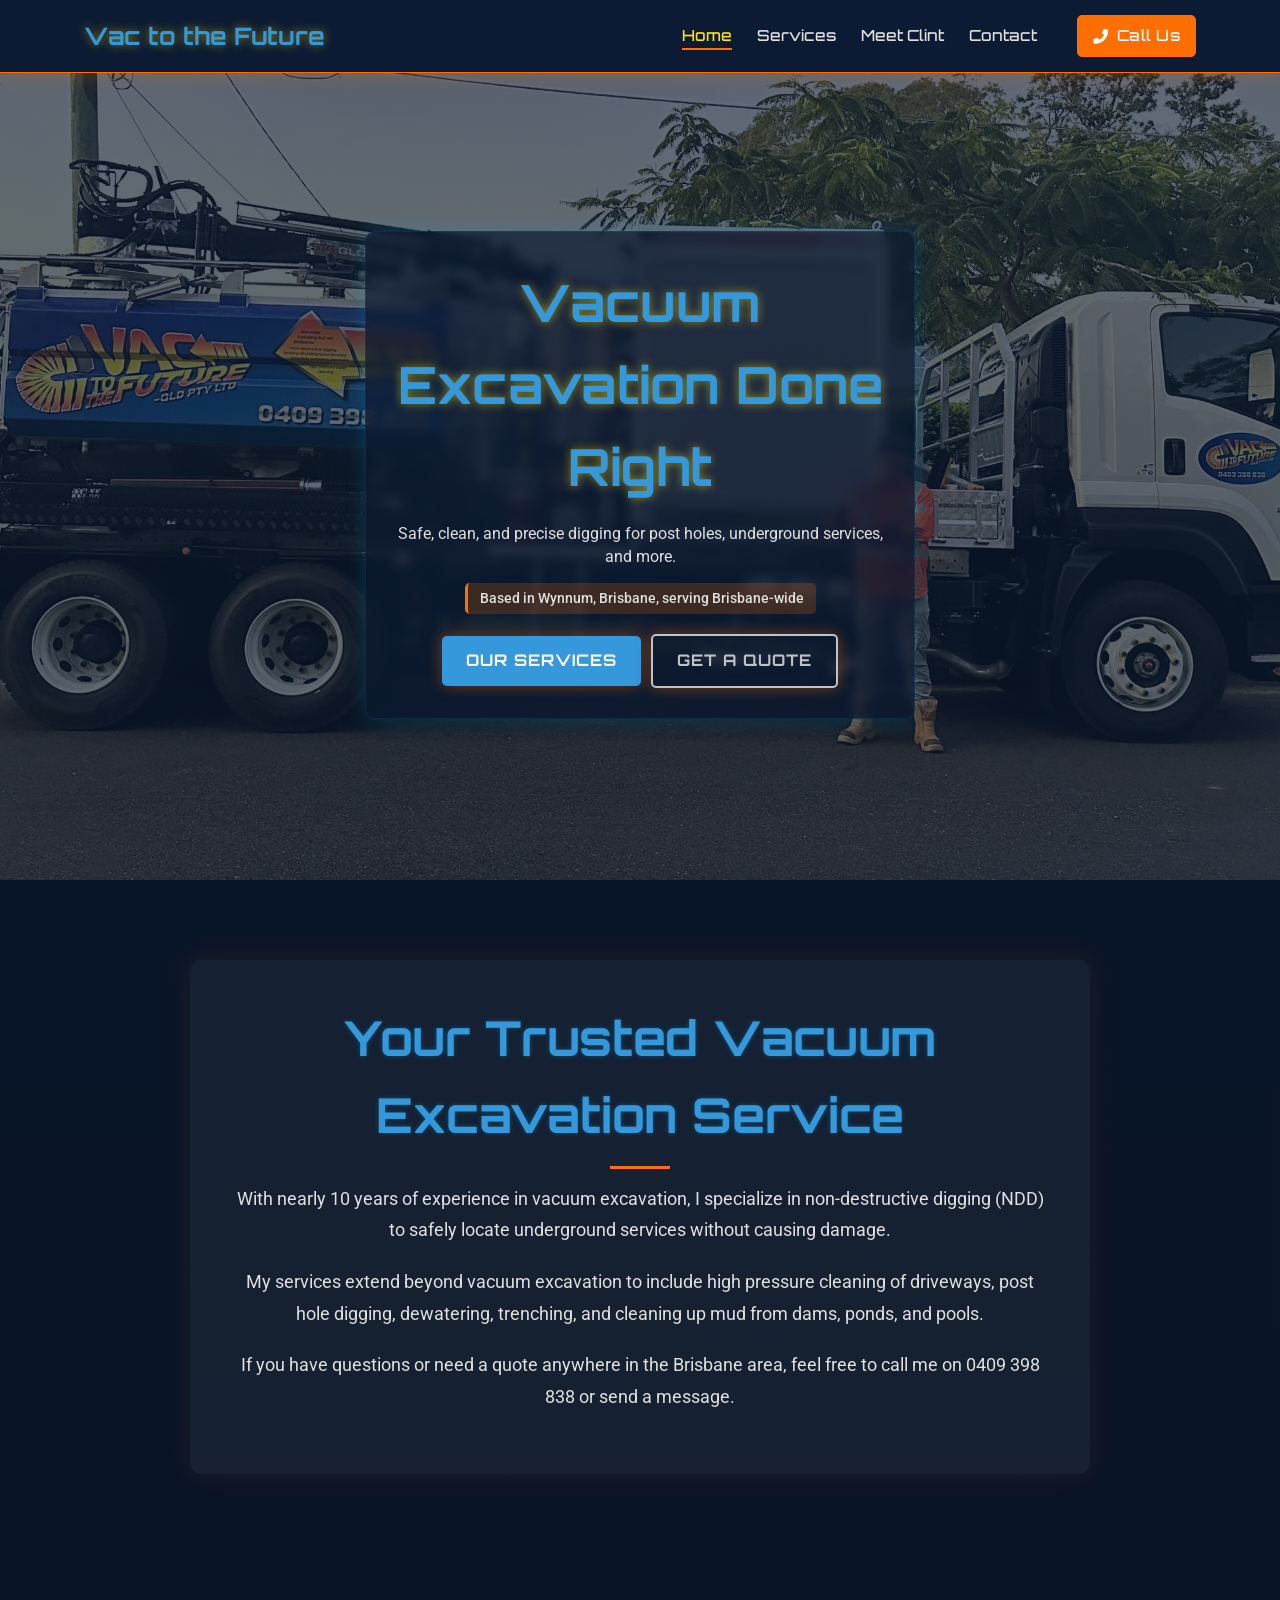
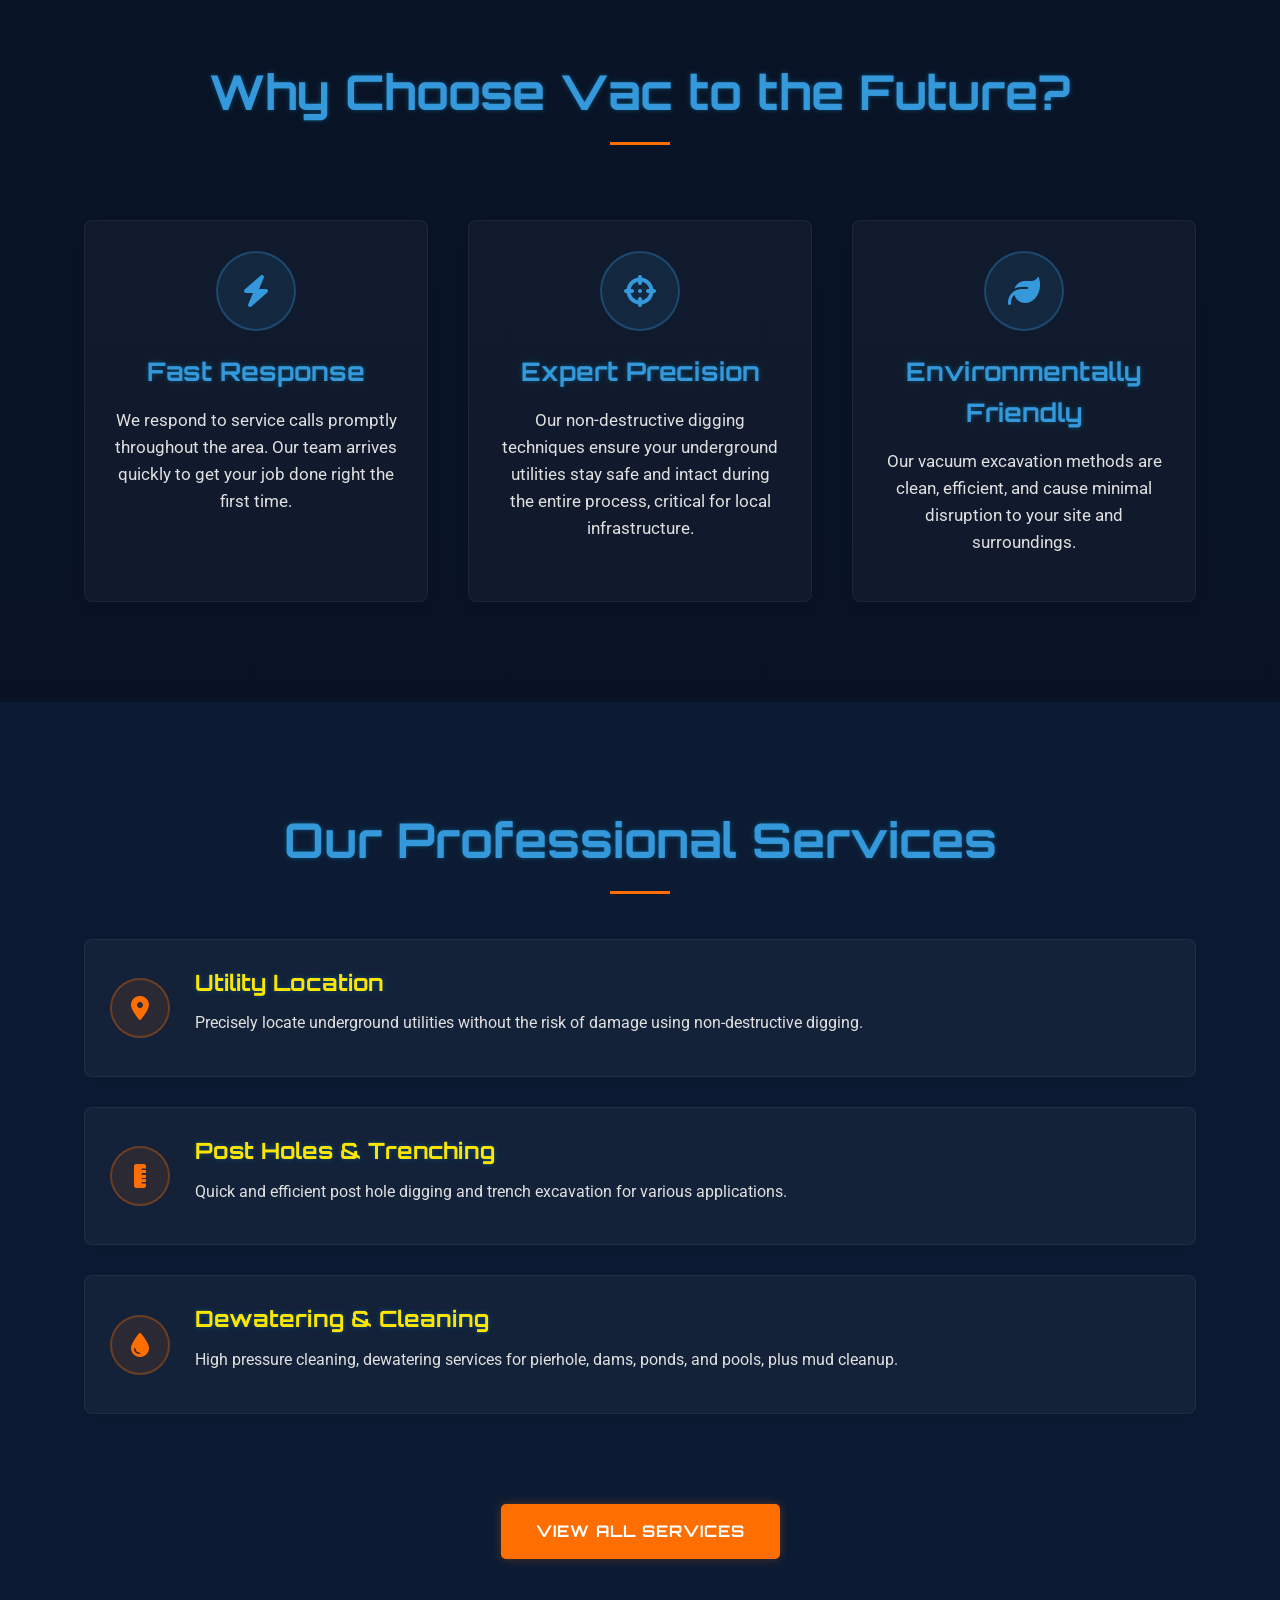
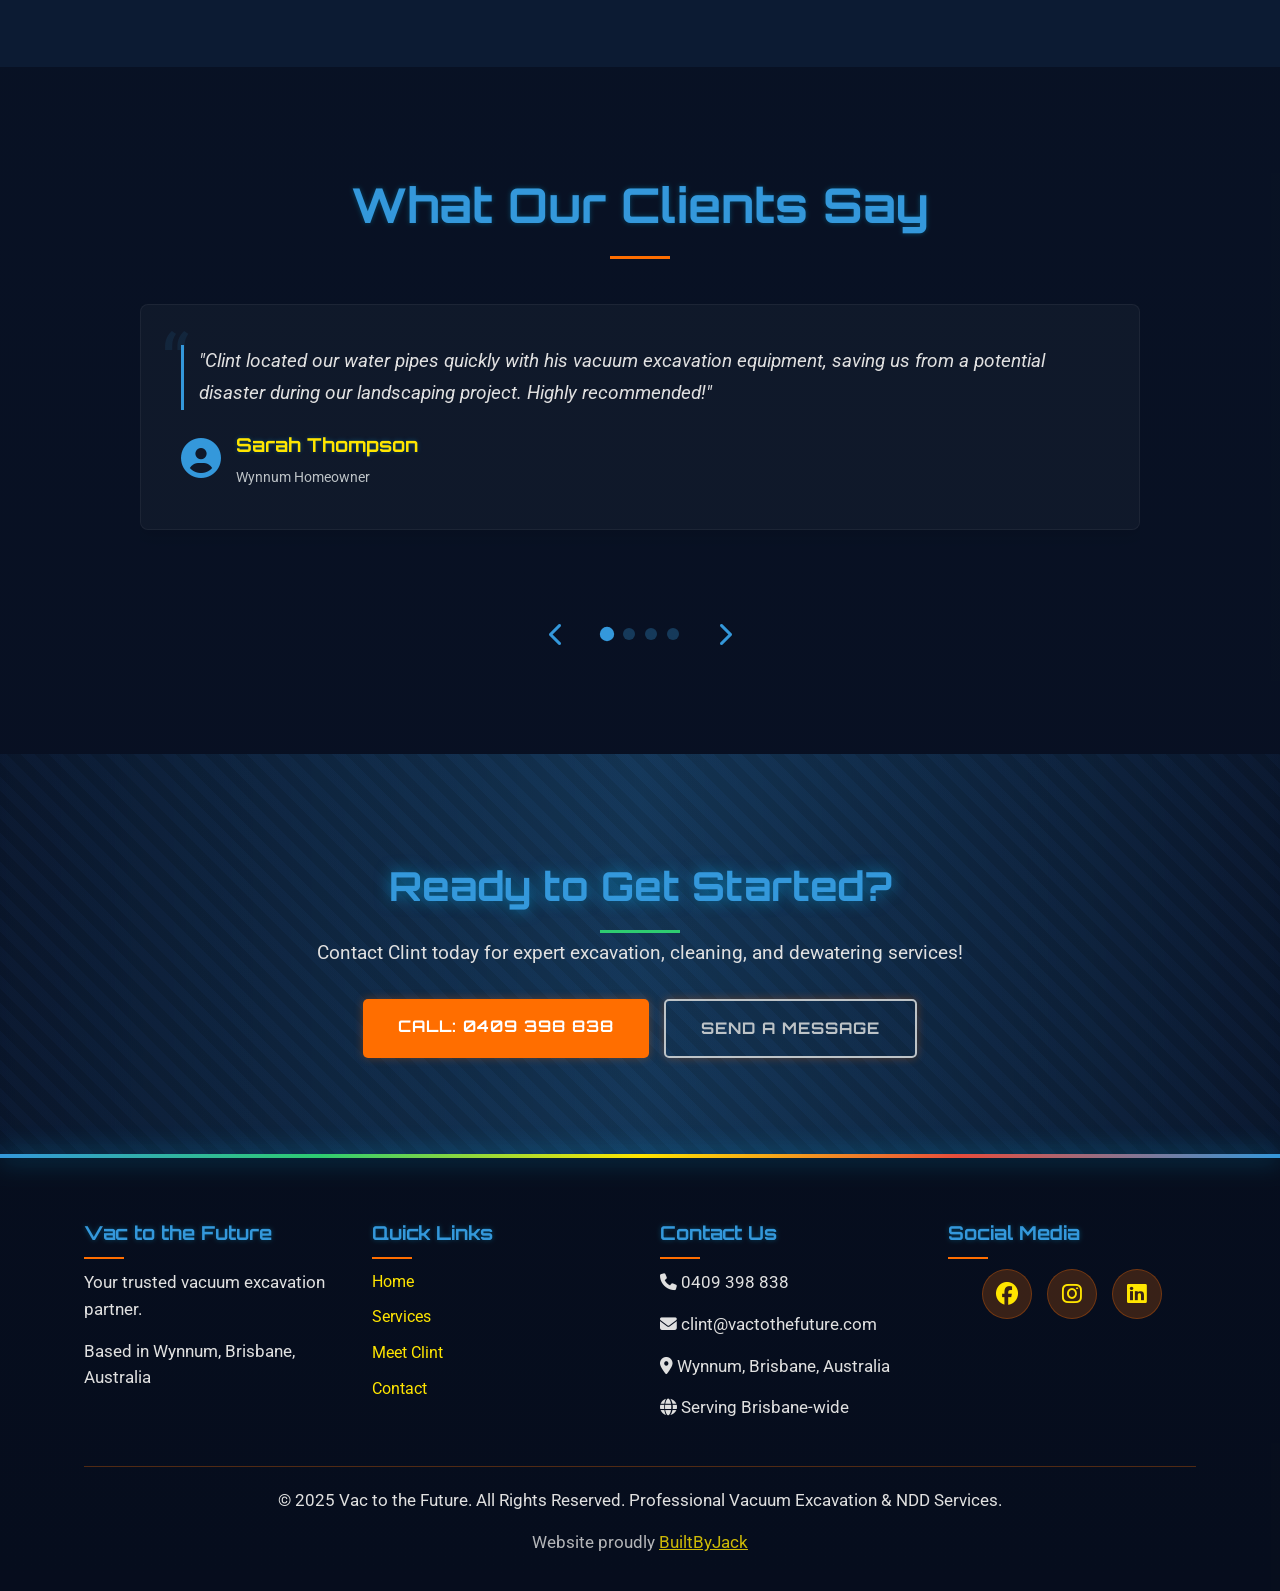
==== index.html @ 420ccb4a "Initial commit of Vac to the Future website" ====
<!DOCTYPE html>
<html lang="en">
<head>
    <meta charset="UTF-8">
    <meta name="viewport" content="width=device-width, initial-scale=1.0">
    <meta name="description" content="Brisbane's trusted vacuum excavation specialists. Professional non-destructive digging, post hole services & underground utility location in Wynnum and Brisbane-wide. Call 0409398838.">
    <meta name="keywords" content="vacuum excavation Brisbane, non-destructive digging Wynnum, underground utility location Brisbane, post hole digging Brisbane, vacuum excavation services, NDD Brisbane">
    <meta name="author" content="Clint - Vac to the Future">
    <meta name="robots" content="index, follow">
    <meta name="googlebot" content="index, follow">
    <meta property="og:title" content="Vac to the Future | Brisbane's Vacuum Excavation Specialists">
    <meta property="og:description" content="Professional vacuum excavation, non-destructive digging, and underground utility location services across Brisbane. Based in Wynnum. Call 0409398838.">
    <meta property="og:image" content="images/489799987_122120971460797155_5659387781025122296_n.jpg">
    <meta property="og:url" content="https://vactothefuture.com.au">
    <meta property="og:type" content="website">
    <meta property="og:locale" content="en_AU">
    <meta name="twitter:card" content="summary_large_image">
    <title>Vacuum Excavation Brisbane | Non-Destructive Digging | Vac to the Future</title>
    <link rel="canonical" href="https://vactothefuture.com.au">
    <link rel="preload" href="styles.css" as="style">
    <link rel="stylesheet" href="styles.css">
    <link rel="preconnect" href="https://fonts.googleapis.com">
    <link rel="preconnect" href="https://fonts.gstatic.com" crossorigin>
    <link href="https://fonts.googleapis.com/css2?family=Orbitron:wght@400;700&family=Roboto:wght@300;400;700&display=swap" rel="stylesheet">
    <link rel="stylesheet" href="https://cdnjs.cloudflare.com/ajax/libs/font-awesome/6.5.1/css/all.min.css">
    <!-- Schema.org structured data for local business -->
    <script type="application/ld+json">
    {
        "@context": "https://schema.org",
        "@type": "LocalBusiness",
        "name": "Vac to the Future",
        "image": "images/489799987_122120971460797155_5659387781025122296_n.jpg",
        "description": "Professional vacuum excavation and non-destructive digging services across Brisbane.",
        "address": {
            "@type": "PostalAddress",
            "streetAddress": "",
            "addressLocality": "Wynnum",
            "addressRegion": "QLD",
            "postalCode": "4178",
            "addressCountry": "AU"
        },
        "geo": {
            "@type": "GeoCoordinates",
            "latitude": "-27.4438",
            "longitude": "153.1677"
        },
        "url": "https://vactothefuture.com.au",
        "telephone": "0409398838",
        "priceRange": "$$",
        "openingHoursSpecification": [
            {
                "@type": "OpeningHoursSpecification",
                "dayOfWeek": ["Monday", "Tuesday", "Wednesday", "Thursday", "Friday"],
                "opens": "06:00",
                "closes": "18:00"
            },
            {
                "@type": "OpeningHoursSpecification",
                "dayOfWeek": "Saturday",
                "opens": "07:00",
                "closes": "15:00"
            }
        ],
        "sameAs": [
            "https://www.facebook.com/profile.php?id=61573914668702"
        ],
        "areaServed": {
            "@type": "GeoCircle",
            "geoMidpoint": {
                "@type": "GeoCoordinates",
                "latitude": "-27.4698",
                "longitude": "153.0251"
            },
            "geoRadius": "40000"
        },
        "serviceArea": {
            "@type": "GeoCircle",
            "geoMidpoint": {
                "@type": "GeoCoordinates",
                "latitude": "-27.4698",
                "longitude": "153.0251"
            },
            "geoRadius": "40000"
        },
        "hasOfferCatalog": {
            "@type": "OfferCatalog",
            "name": "Vacuum Excavation Services",
            "itemListElement": [
                {
                    "@type": "Offer",
                    "itemOffered": {
                        "@type": "Service",
                        "name": "Non-Destructive Digging (NDD)"
                    }
                },
                {
                    "@type": "Offer",
                    "itemOffered": {
                        "@type": "Service",
                        "name": "Underground Utility Location"
                    }
                },
                {
                    "@type": "Offer",
                    "itemOffered": {
                        "@type": "Service",
                        "name": "Post Hole Digging"
                    }
                }
            ]
        }
    }
    </script>
</head>
<body>
    <header>
        <div class="container">
            <div class="logo">
                <h1>Vac to the Future</h1>
            </div>
            <div class="header-right">
                <nav>
                    <ul>
                        <li><a href="index.html" class="active">Home</a></li>
                        <li><a href="services.html">Services</a></li>
                        <li><a href="team.html">Meet Clint</a></li>
                        <li><a href="contact.html">Contact</a></li>
                        <li><a href="tel:0409398838" class="nav-call"><i class="fas fa-phone-alt"></i> Call Us</a></li>
                    </ul>
                </nav>
                <div class="menu-toggle">
                    <i class="fas fa-bars"></i>
                </div>
            </div>
        </div>
    </header>

    <section class="hero">
        <div class="container">
            <div class="hero-content">
                <h2>Vacuum Excavation Done Right</h2>
                <p>Safe, clean, and precise digging for post holes, underground services, and more.</p>
                <p class="location-tag">Based in Wynnum, Brisbane, serving Brisbane-wide</p>
                <div class="hero-buttons">
                    <a href="services.html" class="btn btn-services">Our Services</a>
                    <a href="contact.html" class="btn btn-alt">Get a Quote</a>
                </div>
            </div>
        </div>
    </section>

    <section class="intro">
        <div class="container">
            <div class="intro-content">
                <h2>Your Trusted Vacuum Excavation Service</h2>
                
                <p>With nearly 10 years of experience in vacuum excavation, I specialize in non-destructive digging (NDD) to safely locate underground services without causing damage.</p>
                <p>My services extend beyond vacuum excavation to include high pressure cleaning of driveways, post hole digging, dewatering, trenching, and cleaning up mud from dams, ponds, and pools.</p>
                <p>If you have questions or need a quote anywhere in the Brisbane area, feel free to call me on 0409 398 838 or send a message.</p>
            </div>
        </div>
    </section>

    <section class="why-us">
        <div class="container">
            <h2>Why Choose Vac to the Future?</h2>
            <div class="features">
                <div class="feature">
                    <i class="fas fa-bolt"></i>
                    <h3>Fast Response</h3>
                    <p>We respond to service calls promptly throughout the area. Our team arrives quickly to get your job done right the first time.</p>
                </div>
                <div class="feature">
                    <i class="fas fa-crosshairs"></i>
                    <h3>Expert Precision</h3>
                    <p>Our non-destructive digging techniques ensure your underground utilities stay safe and intact during the entire process, critical for local infrastructure.</p>
                </div>
                <div class="feature">
                    <i class="fas fa-leaf"></i>
                    <h3>Environmentally Friendly</h3>
                    <p>Our vacuum excavation methods are clean, efficient, and cause minimal disruption to your site and surroundings.</p>
                </div>
            </div>
        </div>
    </section>

    <section class="services-highlight">
        <div class="container">
            <h2>Our Professional Services</h2>
            
            <div class="timeline">
                <div class="time-point">
                    <div class="time-icon">
                        <i class="fas fa-map-marker-alt"></i>
                    </div>
                    <div class="time-content">
                        <h3>Utility Location</h3>
                        <p>Precisely locate underground utilities without the risk of damage using non-destructive digging.</p>
                    </div>
                </div>
                <div class="time-point">
                    <div class="time-icon">
                        <i class="fas fa-ruler-vertical"></i>
                    </div>
                    <div class="time-content">
                        <h3>Post Holes & Trenching</h3>
                        <p>Quick and efficient post hole digging and trench excavation for various applications.</p>
                    </div>
                </div>
                <div class="time-point">
                    <div class="time-icon">
                        <i class="fas fa-tint"></i>
                    </div>
                    <div class="time-content">
                        <h3>Dewatering & Cleaning</h3>
                        <p>High pressure cleaning, dewatering services for pierhole, dams, ponds, and pools, plus mud cleanup.</p>
                    </div>
                </div>
            </div>
            <a href="services.html" class="btn">View All Services</a>
        </div>
    </section>

    <section class="testimonials">
        <div class="container">
            <h2>What Our Clients Say</h2>
            
            <div class="review-carousel">
                <div class="reviews-container">
                    <div class="review active">
                        <div class="review-content">
                            <div class="review-text">
                                <p>"Clint located our water pipes quickly with his vacuum excavation equipment, saving us from a potential disaster during our landscaping project. Highly recommended!"</p>
                            </div>
                            <div class="review-author">
                                <div class="author-image">
                                    <i class="fas fa-user-circle"></i>
                                </div>
                                <div class="author-info">
                                    <h4>Sarah Thompson</h4>
                                    <span>Wynnum Homeowner</span>
                                </div>
                            </div>
                        </div>
                    </div>

                    <div class="review">
                        <div class="review-content">
                            <div class="review-text">
                                <p>"We needed post holes for our new fence but were concerned about underground services. Vac to the Future did a perfect job, identifying a hidden cable we would have hit otherwise."</p>
                            </div>
                            <div class="review-author">
                                <div class="author-image">
                                    <i class="fas fa-user-circle"></i>
                                </div>
                                <div class="author-info">
                                    <h4>Michael Rodriguez</h4>
                                    <span>Bulimba Resident</span>
                                </div>
                            </div>
                        </div>
                    </div>

                    <div class="review">
                        <div class="review-content">
                            <div class="review-text">
                                <p>"After heavy rains filled our construction site with mud and water, Clint arrived promptly and handled the cleanup efficiently. His vacuum truck made short work of what would have been days of manual labor."</p>
                            </div>
                            <div class="review-author">
                                <div class="author-image">
                                    <i class="fas fa-user-circle"></i>
                                </div>
                                <div class="author-info">
                                    <h4>David Chen</h4>
                                    <span>Construction Manager</span>
                                </div>
                            </div>
                        </div>
                    </div>

                    <div class="review">
                        <div class="review-content">
                            <div class="review-text">
                                <p>"We've used Vac to the Future for several projects around our school. Clint is reliable, professional, and always makes safety the top priority. We appreciate his attention to detail."</p>
                            </div>
                            <div class="review-author">
                                <div class="author-image">
                                    <i class="fas fa-user-circle"></i>
                                </div>
                                <div class="author-info">
                                    <h4>Emma Wilson</h4>
                                    <span>School Facilities Manager</span>
                                </div>
                            </div>
                        </div>
                    </div>
                </div>
                
                <div class="carousel-controls">
                    <button class="carousel-control prev"><i class="fas fa-chevron-left"></i></button>
                    <div class="carousel-dots">
                        <span class="dot active" data-index="0"></span>
                        <span class="dot" data-index="1"></span>
                        <span class="dot" data-index="2"></span>
                        <span class="dot" data-index="3"></span>
                    </div>
                    <button class="carousel-control next"><i class="fas fa-chevron-right"></i></button>
                </div>
            </div>
        </div>
    </section>

    <section class="cta">
        <div class="container">
            <h2>Ready to Get Started?</h2>
            <p>Contact Clint today for expert excavation, cleaning, and dewatering services!</p>
            <div class="cta-buttons">
                <a href="tel:0409398838" class="btn">Call: 0409 398 838</a>
                <a href="contact.html" class="btn btn-alt">Send a Message</a>
            </div>
        </div>
    </section>

    <footer>
        <div class="container">
            <div class="footer-content">
                <div class="footer-section">
                    <h3>Vac to the Future</h3>
                    <p>Your trusted vacuum excavation partner.</p>
                    <p>Based in Wynnum, Brisbane, Australia</p>
                </div>
                <div class="footer-section">
                    <h3>Quick Links</h3>
                    <ul>
                        <li><a href="index.html">Home</a></li>
                        <li><a href="services.html">Services</a></li>
                        <li><a href="team.html">Meet Clint</a></li>
                        <li><a href="contact.html">Contact</a></li>
                    </ul>
                </div>
                <div class="footer-section">
                    <h3>Contact Us</h3>
                    <p><i class="fas fa-phone"></i> 0409 398 838</p>
                    <p><i class="fas fa-envelope"></i> clint@vactothefuture.com</p>
                    <p><i class="fas fa-map-marker-alt"></i> Wynnum, Brisbane, Australia</p>
                    <p><i class="fas fa-globe"></i> Serving Brisbane-wide</p>
                </div>
                <div class="footer-section">
                    <h3>Social Media</h3>
                    <div class="social-links">
                        <a href="https://www.facebook.com/profile.php?id=61573914668702" target="_blank" rel="noopener noreferrer"><i class="fab fa-facebook"></i></a>
                        <a href="#"><i class="fab fa-instagram"></i></a>
                        <a href="#"><i class="fab fa-linkedin"></i></a>
                    </div>
                </div>
            </div>
            <div class="copyright">
                <p>&copy; 2025 Vac to the Future. All Rights Reserved. Professional Vacuum Excavation & NDD Services.</p>
            </div>
            <div class="developer-credit">
                <p>Website proudly <a href="https://builtbyjack.com" target="_blank" rel="noopener noreferrer">BuiltByJack</a></p>
            </div>
        </div>
    </footer>

    <script src="script.js" defer></script>
</body>
</html>
---- styles.css ----
/* Vac to the Future - Main Stylesheet */

/* Base Styles */
:root {
    --midnight-blue: #0C1B33;
    --dark-blue: #0A142A;
    --neon-orange: #FF6E00;
    --electric-yellow: #FFE500;
    --flux-blue: #3498db;
    --time-circuit-green: #2ecc71;
    --time-circuit-red: #e74c3c;
    --plutonium-purple: #9b59b6;
    --delorean-silver: #bdc3c7;
    --light-gray: #E0E0E0;
    --white: #FFFFFF;
    --dark-overlay: rgba(12, 27, 51, 0.9);
    --section-spacing: 100px;
}

* {
    margin: 0;
    padding: 0;
    box-sizing: border-box;
}

html {
    scroll-behavior: smooth;
}

body {
    font-family: 'Roboto', sans-serif;
    background-color: var(--midnight-blue);
    color: var(--light-gray);
    line-height: 1.6;
    overflow-x: hidden;
    background-image: linear-gradient(to bottom, var(--midnight-blue), var(--dark-blue));
    position: relative;
}

body::before {
    content: '';
    position: fixed;
    top: 0;
    left: 0;
    width: 100%;
    height: 100%;
    background-image: url('data:image/svg+xml;utf8,<svg xmlns="http://www.w3.org/2000/svg" width="100" height="100" viewBox="0 0 100 100"><circle cx="50" cy="50" r="0.25" fill="%23FFFFFF" opacity="0.1"/></svg>');
    pointer-events: none;
    z-index: -1;
    opacity: 0.6;
}

.container {
    width: 90%;
    max-width: 1200px;
    margin: 0 auto;
    padding: 0 20px;
}

h1, h2, h3, h4, h5, h6 {
    font-family: 'Orbitron', sans-serif;
    color: var(--flux-blue);
    margin-bottom: 20px;
    font-weight: 700;
    text-shadow: 0 0 5px rgba(0, 191, 255, 0.3);
}

h1 {
    font-size: 2.5rem;
}

h2 {
    font-size: 2rem;
    position: relative;
    display: inline-block;
    margin-bottom: 40px;
}

h2:after {
    content: '';
    position: absolute;
    width: 60px;
    height: 3px;
    background: var(--neon-orange);
    bottom: -15px;
    left: 50%;
    transform: translateX(-50%);
}

h3 {
    font-size: 1.5rem;
}

p {
    margin-bottom: 15px;
    font-size: 1.05rem;
}

a {
    text-decoration: none;
    color: var(--electric-yellow);
    transition: all 0.3s ease;
}

a:hover {
    color: var(--neon-orange);
}

.btn {
    display: inline-block;
    background-color: var(--neon-orange);
    color: var(--white);
    padding: 15px 35px;
    border-radius: 5px;
    text-transform: uppercase;
    font-weight: 700;
    letter-spacing: 1px;
    transition: all 0.3s ease;
    border: none;
    cursor: pointer;
    font-family: 'Orbitron', sans-serif;
    font-size: 1rem;
    box-shadow: 0 0 10px rgba(255, 110, 0, 0.3);
    position: relative;
    overflow: hidden;
}

.btn:before {
    content: '';
    position: absolute;
    top: 0;
    left: -100%;
    width: 50%;
    height: 100%;
    background: linear-gradient(90deg, transparent, rgba(255, 255, 255, 0.1), transparent);
    transition: 0.5s;
}

.btn:hover:before {
    left: 100%;
}

.btn:hover {
    background-color: var(--flux-blue);
    color: var(--white);
    transform: translateY(-3px);
    box-shadow: 0 0 15px rgba(0, 191, 255, 0.4);
}

.btn-alt {
    background-color: transparent;
    border: 2px solid var(--delorean-silver);
    color: var(--delorean-silver);
}

.btn-alt:hover {
    background-color: var(--delorean-silver);
    color: var(--midnight-blue);
}

.cta-buttons {
    display: flex;
    flex-direction: column;
    gap: 15px;
    margin-top: 30px;
}

@media (min-width: 768px) {
    .cta-buttons {
        flex-direction: row;
        justify-content: center;
    }
}

section {
    padding: var(--section-spacing) 0;
    position: relative;
}

section:nth-child(even) {
    background-color: rgba(0, 0, 0, 0.2);
}

/* Header Styles */
header {
    padding: 15px 0;
    position: fixed;
    width: 100%;
    top: 0;
    z-index: 1000;
    background-color: var(--midnight-blue);
    border-bottom: 1px solid var(--neon-orange);
    box-shadow: 0 0 20px rgba(255, 110, 0, 0.3);
}

header .container {
    display: flex;
    justify-content: space-between;
    align-items: center;
}

.logo h1 {
    font-size: 1.5rem;
    margin-bottom: 0;
    text-shadow: 0 0 10px rgba(255, 229, 0, 0.5);
}

.header-right {
    display: flex;
    align-items: center;
}

.header-call {
    display: none;
    color: var(--electric-yellow);
    font-family: 'Orbitron', sans-serif;
    font-size: 0.9rem;
    font-weight: 500;
    padding: 8px 15px;
    border: 1px solid var(--neon-orange);
    border-radius: 5px;
    margin-right: 25px;
    transition: all 0.3s ease;
}

.header-call i {
    color: var(--neon-orange);
    margin-right: 5px;
}

.header-call:hover {
    background-color: rgba(255, 110, 0, 0.2);
    color: var(--white);
}

nav ul {
    display: none;
    list-style: none;
}

.menu-toggle {
    display: block;
    color: var(--electric-yellow);
    font-size: 1.5rem;
    cursor: pointer;
}

@media (min-width: 768px) {
    .menu-toggle {
        display: none;
    }
    
    nav ul {
        display: flex;
        align-items: center;
    }
    
    nav ul li {
        margin-left: 25px;
    }
    
    nav ul li:first-child {
        margin-left: 0;
    }
    
    nav ul li a {
        color: var(--light-gray);
        font-weight: 500;
        font-family: 'Orbitron', sans-serif;
        position: relative;
        font-size: 0.95rem;
    }
    
    nav ul li a:after {
        content: '';
        position: absolute;
        width: 0;
        height: 2px;
        background: var(--neon-orange);
        left: 0;
        bottom: -5px;
        transition: width 0.3s ease;
    }
    
    nav ul li a:hover:after {
        width: 100%;
    }
    
    nav ul li a.active {
        color: var(--electric-yellow);
    }
    
    nav ul li a.active:after {
        width: 100%;
    }
    
    .header-call {
        display: inline-flex;
        align-items: center;
    }
}

/* Hero Section */
.hero {
    height: 90vh;
    display: flex;
    align-items: center;
    background: linear-gradient(rgba(12, 27, 51, 0.65), rgba(12, 27, 51, 0.65)), 
                url('images/489799987_122120971460797155_5659387781025122296_n.jpg') no-repeat center center/cover;
    margin-top: 70px;
    position: relative;
    overflow: hidden;
    padding: 0; /* Override the standard section padding */
}

/* Remove the green line animations */
.hero:before, .hero:after {
    display: none;
}

/* Hide keyframes that are no longer needed */
@keyframes timeCircuit {
    0% { transform: translateX(-100%); }
    100% { transform: translateX(100%); }
}

@keyframes fluxCapacitor {
    0% { transform: translateX(100%); }
    100% { transform: translateX(-100%); }
}

.hero-content {
    max-width: 550px;
    text-align: center;
    margin: 0 auto;
    padding: 30px;
    background-color: rgba(12, 27, 51, 0.7);
    border-radius: 10px;
    backdrop-filter: blur(5px);
    box-shadow: 0 0 20px rgba(0, 191, 255, 0.2);
    border: 1px solid rgba(0, 191, 255, 0.1);
    position: relative;
    z-index: 1;
}

/* Remove before/after styling on hero content */
.hero-content:before, .hero-content:after {
    display: none;
}

.hero-content h2 {
    font-size: 2.2rem;
    text-shadow: 0 0 10px rgba(255, 229, 0, 0.5);
    margin-bottom: 15px;
}

.hero-content h2:after {
    display: none;
}

.hero-content p {
    margin-bottom: 15px;
    font-size: 1rem;
    line-height: 1.4;
}

.location-tag {
    background-color: rgba(255, 110, 0, 0.2);
    padding: 6px 12px;
    border-radius: 5px;
    display: inline-block;
    border-left: 3px solid var(--neon-orange);
    font-weight: 500;
    margin-bottom: 20px !important;
    font-size: 0.85rem !important;
}

.hero-buttons {
    display: flex;
    flex-direction: column;
    gap: 10px;
    justify-content: center;
    align-items: center;
    width: 100%;
}

.hero-content .btn {
    padding: 12px 20px;
    font-size: 1rem;
    margin-top: 0;
    box-shadow: 0 0 15px rgba(255, 110, 0, 0.4);
    width: 100%;
    max-width: 250px;
}

.hero-content .btn-services {
    background-color: var(--flux-blue);
    border: none;
}

.hero-content .btn-services:hover {
    background-color: #2980b9;
    transform: translateY(-3px);
}

.hero-content .btn:hover {
    transform: translateY(-3px);
    box-shadow: 0 0 25px rgba(255, 229, 0, 0.5);
}

.hero-content .btn-alt {
    background-color: transparent;
    border: 2px solid var(--delorean-silver);
    color: var(--delorean-silver);
}

.hero-content .btn-alt:hover {
    background-color: var(--delorean-silver);
    color: var(--midnight-blue);
    transform: translateY(-3px);
}

@media (min-width: 768px) {
    .hero-buttons {
        flex-direction: row;
    }
    
    .hero-content .btn {
        width: auto;
        padding: 12px 24px;
    }
}

/* Intro Section */
.intro {
    padding: 80px 0;
    background-color: rgba(0, 0, 0, 0.2);
}

.intro-content {
    max-width: 900px;
    margin: 0 auto;
    text-align: center;
    background-color: rgba(255, 255, 255, 0.05);
    padding: 40px;
    border-radius: 10px;
    box-shadow: 0 0 30px rgba(255, 110, 0, 0.1);
}

.intro h2 {
    margin-bottom: 30px;
    position: relative;
    display: inline-block;
}

.intro h2:after {
    content: '';
    position: absolute;
    width: 60px;
    height: 3px;
    background: var(--neon-orange);
    bottom: -15px;
    left: 50%;
    transform: translateX(-50%);
}

.intro p {
    font-size: 1.1rem;
    margin-bottom: 20px;
    line-height: 1.8;
}

/* Why Us Section */
.why-us {
    padding: 100px 0;
    text-align: center;
    background: rgba(0, 0, 0, 0.2);
}

.why-us h2 {
    position: relative;
    display: inline-block;
    margin-bottom: 60px;
}

.features {
    display: grid;
    grid-template-columns: 1fr;
    gap: 40px;
    margin-top: 30px;
}

.feature {
    background-color: rgba(255, 255, 255, 0.03);
    padding: 30px;
    border-radius: 8px;
    transition: all 0.4s ease;
    position: relative;
    overflow: hidden;
    text-align: center;
    border: 1px solid rgba(255, 255, 255, 0.05);
    box-shadow: 0 5px 15px rgba(0, 0, 0, 0.1);
    height: 100%;
    display: flex;
    flex-direction: column;
    align-items: center;
}

.feature:before {
    content: '';
    position: absolute;
    bottom: 0;
    left: 0;
    width: 100%;
    height: 5px;
    background: linear-gradient(90deg, var(--time-circuit-red), var(--time-circuit-green), var(--flux-blue));
}

.feature:hover {
    transform: translateY(-10px);
    box-shadow: 0 0 30px rgba(0, 191, 255, 0.3);
}

.feature i {
    font-size: 2rem;
    color: var(--flux-blue);
    margin-bottom: 20px;
    transition: all 0.3s ease;
    background-color: rgba(52, 152, 219, 0.1);
    width: 80px;
    height: 80px;
    display: flex;
    align-items: center;
    justify-content: center;
    border-radius: 50%;
    border: 2px solid rgba(52, 152, 219, 0.3);
    position: relative;
    z-index: 2;
}

.feature:hover i {
    transform: scale(1.1);
    color: var(--white);
    background-color: var(--flux-blue);
    border-color: var(--flux-blue);
    box-shadow: 0 0 15px rgba(52, 152, 219, 0.5);
}

.feature h3 {
    margin-bottom: 15px;
    font-size: 1.6rem;
    color: var(--flux-blue);
}

.feature p {
    font-size: 1.05rem;
    line-height: 1.6;
}

@media (min-width: 768px) {
    .features {
        grid-template-columns: repeat(3, 1fr);
    }
}

/* Services Highlight Section */
.services-highlight {
    padding: 100px 0;
    text-align: center;
    background-color: var(--midnight-blue);
}

.services-highlight h2 {
    margin-bottom: 60px;
}

.timeline {
    display: flex;
    flex-direction: column;
    gap: 30px;
    margin-bottom: 50px;
}

.time-point {
    display: flex;
    align-items: center;
    background: rgba(255, 255, 255, 0.03);
    border-radius: 8px;
    padding: 25px;
    box-shadow: 0 5px 15px rgba(0, 0, 0, 0.1);
    position: relative;
    transition: all 0.4s ease;
    border: 1px solid rgba(255, 255, 255, 0.05);
    overflow: hidden;
}

.time-point:hover {
    transform: translateY(-5px);
    box-shadow: 0 10px 25px rgba(0, 0, 0, 0.15);
    border-color: rgba(255, 110, 0, 0.3);
}

.time-point:before {
    content: '';
    position: absolute;
    bottom: 0;
    left: 0;
    width: 100%;
    height: 5px;
    background: linear-gradient(90deg, var(--flux-blue), var(--time-circuit-green), var(--flux-blue));
}

.time-content h3 {
    font-size: 1.4rem;
    margin-bottom: 10px;
    color: var(--electric-yellow);
    text-align: left;
}

.time-content p {
    text-align: left;
    font-size: 1rem;
}

.time-icon {
    margin-right: 25px;
    min-width: 60px;
}

.time-icon i {
    font-size: 1.5rem;
    color: var(--neon-orange);
    background-color: rgba(255, 110, 0, 0.1);
    width: 60px;
    height: 60px;
    display: flex;
    align-items: center;
    justify-content: center;
    border-radius: 50%;
    border: 2px solid rgba(255, 110, 0, 0.3);
    transition: all 0.3s ease;
}

.time-point:hover .time-icon i {
    transform: scale(1.1);
    color: var(--white);
    background-color: var(--neon-orange);
    border-color: var(--neon-orange);
    box-shadow: 0 0 15px rgba(255, 110, 0, 0.5);
}

.services-highlight .btn {
    margin-top: 40px;
}

@media (min-width: 768px) {
    .timeline {
        grid-template-columns: repeat(3, 1fr);
    }
}

/* Testimonials Section */
.testimonials {
    padding: 100px 0;
    text-align: center;
    background-color: rgba(0, 0, 0, 0.2);
    position: relative;
}

.testimonials h2 {
    margin-bottom: 60px;
}

.review-carousel {
    position: relative;
    max-width: 1000px;
    margin: 0 auto;
}

.reviews-container {
    position: relative;
    overflow: hidden;
    min-height: 280px;
}

.review {
    position: absolute;
    top: 0;
    left: 0;
    width: 100%;
    opacity: 0;
    transform: translateX(50px);
    transition: all 0.5s ease;
    pointer-events: none;
    visibility: hidden;
}

.review.active {
    opacity: 1;
    transform: translateX(0);
    z-index: 2;
    pointer-events: auto;
    visibility: visible;
}

.review-content {
    background: rgba(255, 255, 255, 0.03);
    border-radius: 8px;
    padding: 30px;
    box-shadow: 0 5px 15px rgba(0, 0, 0, 0.1);
    border: 1px solid rgba(255, 255, 255, 0.05);
    text-align: left;
    position: relative;
    margin-bottom: 20px;
}

.review-content:before {
    content: '\201C';
    position: absolute;
    top: 20px;
    left: 20px;
    font-size: 5rem;
    line-height: 1;
    color: var(--flux-blue);
    opacity: 0.1;
}

.review-text {
    position: relative;
    z-index: 2;
    padding-left: 15px;
    border-left: 3px solid var(--flux-blue);
}

.review-text p {
    font-size: 1.1rem;
    line-height: 1.7;
    font-style: italic;
}

.review-author {
    display: flex;
    align-items: center;
    margin-top: 20px;
}

.author-image {
    margin-right: 15px;
}

.author-image i {
    font-size: 2.5rem;
    color: var(--flux-blue);
}

.author-info h4 {
    margin-bottom: 5px;
    font-size: 1.2rem;
    color: var(--electric-yellow);
}

.author-info span {
    display: block;
    color: var(--delorean-silver);
    font-size: 0.9rem;
}

.carousel-controls {
    display: flex;
    justify-content: center;
    align-items: center;
    margin-top: 30px;
}

.carousel-control {
    background: none;
    border: none;
    font-size: 1.5rem;
    color: var(--flux-blue);
    cursor: pointer;
    transition: all 0.3s ease;
    width: 40px;
    height: 40px;
    display: flex;
    align-items: center;
    justify-content: center;
    border-radius: 50%;
}

.carousel-control:hover {
    color: var(--white);
    background-color: var(--flux-blue);
}

.carousel-dots {
    display: flex;
    justify-content: center;
    margin: 0 20px;
}

.dot {
    width: 12px;
    height: 12px;
    border-radius: 50%;
    background-color: rgba(52, 152, 219, 0.3);
    margin: 0 5px;
    cursor: pointer;
    transition: all 0.3s ease;
}

.dot.active {
    background-color: var(--flux-blue);
    transform: scale(1.2);
}

@media (min-width: 768px) {
    .review-content {
        padding: 40px;
    }
    
    .review-text p {
        font-size: 1.2rem;
    }
}

/* CTA Section */
.cta {
    background: linear-gradient(to right, 
                rgba(12, 27, 51, 0.9), 
                rgba(52, 152, 219, 0.3), 
                rgba(12, 27, 51, 0.9));
    padding: 100px 0;
    text-align: center;
    position: relative;
}

.cta:before {
    content: '';
    position: absolute;
    top: 0;
    left: 0;
    width: 100%;
    height: 100%;
    background: repeating-linear-gradient(
        45deg,
        rgba(10, 20, 42, 0.1),
        rgba(10, 20, 42, 0.1) 10px,
        rgba(0, 0, 0, 0.15) 10px,
        rgba(0, 0, 0, 0.15) 20px
    );
}

.cta:after {
    content: '';
    position: absolute;
    bottom: 0;
    left: 0;
    width: 100%;
    height: 4px;
    background: linear-gradient(90deg, var(--flux-blue), var(--time-circuit-green), var(--electric-yellow), var(--time-circuit-red), var(--flux-blue));
    box-shadow: 0 0 25px rgba(0, 191, 255, 0.7);
}

.cta .container {
    position: relative;
    z-index: 1;
}

.cta h2 {
    margin-bottom: 20px;
    font-size: 2.5rem;
    text-shadow: 0 0 15px rgba(0, 191, 255, 0.5);
}

.cta h2:after {
    width: 80px;
    background: var(--time-circuit-green);
}

.cta p {
    margin-bottom: 30px;
    font-size: 1.2rem;
    max-width: 800px;
    margin-left: auto;
    margin-right: auto;
}

/* Footer */
footer {
    background-color: rgba(0, 0, 0, 0.3);
    padding: 60px 0 20px;
}

.footer-content {
    display: grid;
    grid-template-columns: 1fr;
    gap: 40px;
    margin-bottom: 30px;
}

.footer-section h3 {
    font-size: 1.2rem;
    margin-bottom: 20px;
    position: relative;
}

.footer-section h3:after {
    content: '';
    position: absolute;
    width: 40px;
    height: 2px;
    background: var(--neon-orange);
    bottom: -10px;
    left: 0;
}

.footer-section ul {
    list-style: none;
}

.footer-section ul li {
    margin-bottom: 10px;
}

.copyright {
    text-align: center;
    padding-top: 20px;
    border-top: 1px solid rgba(255, 110, 0, 0.3);
}

.developer-credit {
    text-align: center;
    margin-top: 15px;
    font-size: 0.9rem;
    opacity: 0.8;
}

.developer-credit a {
    color: var(--electric-yellow);
    text-decoration: underline;
    transition: all 0.3s ease;
}

.developer-credit a:hover {
    color: var(--neon-orange);
    text-decoration: none;
}

@media (min-width: 768px) {
    .footer-content {
        grid-template-columns: repeat(2, 1fr);
    }
}

@media (min-width: 992px) {
    .footer-content {
        grid-template-columns: repeat(4, 1fr);
    }
}

/* Responsive Adjustments */
@media (min-width: 768px) {
    h1 {
        font-size: 3rem;
    }
    
    h2 {
        font-size: 2.5rem;
    }
    
    h3 {
        font-size: 1.8rem;
    }
    
    .hero-content h2 {
        font-size: 3rem;
    }
}

@media (min-width: 992px) {
    h1 {
        font-size: 3.5rem;
    }
    
    h2 {
        font-size: 3rem;
    }
    
    .hero-content h2 {
        font-size: 3.2rem;
    }
}

/* Keep existing styles below */

/* Services Page */
.services-intro {
    padding: 150px 0 80px;
    text-align: center;
    background: linear-gradient(
        rgba(12, 27, 51, 0.9), 
        rgba(12, 27, 51, 0.8)
    ),
    repeating-linear-gradient(
        -45deg,
        rgba(52, 152, 219, 0.1),
        rgba(52, 152, 219, 0.1) 15px,
        rgba(0, 0, 0, 0.05) 15px,
        rgba(0, 0, 0, 0.05) 30px
    );
}

.services-intro h1 {
    font-size: 3rem;
    margin-bottom: 25px;
    text-shadow: 0 0 15px rgba(255, 229, 0, 0.5);
    position: relative;
    display: inline-block;
}

.services-intro h1:after {
    content: '';
    position: absolute;
    width: 80px;
    height: 3px;
    background: var(--neon-orange);
    bottom: -15px;
    left: 50%;
    transform: translateX(-50%);
}

.services-intro p {
    max-width: 900px;
    margin: 0 auto;
    font-size: 1.2rem;
    line-height: 1.8;
}

.services-list {
    padding: 80px 0;
}

.service-item {
    display: grid;
    grid-template-columns: auto 1fr;
    gap: 30px;
    background: rgba(255, 255, 255, 0.03);
    border-radius: 8px;
    padding: 30px;
    box-shadow: 0 5px 15px rgba(0, 0, 0, 0.1);
    margin-bottom: 40px;
    position: relative;
    transition: all 0.4s ease;
    border: 1px solid rgba(255, 255, 255, 0.05);
    overflow: hidden;
}

.service-item:hover {
    transform: translateY(-5px);
    box-shadow: 0 10px 25px rgba(0, 0, 0, 0.15);
    border-color: rgba(52, 152, 219, 0.3);
}

.service-item:before {
    content: '';
    position: absolute;
    top: 0;
    left: 0;
    width: 5px;
    height: 100%;
    background: linear-gradient(to bottom, var(--time-circuit-green), var(--flux-blue));
}

.service-icon {
    margin-right: 30px;
}

.service-icon i {
    font-size: 1.8rem;
    color: var(--flux-blue);
    background-color: rgba(52, 152, 219, 0.1);
    width: 70px;
    height: 70px;
    display: flex;
    align-items: center;
    justify-content: center;
    border-radius: 50%;
    border: 2px solid rgba(52, 152, 219, 0.3);
    transition: all 0.3s ease;
}

.service-item:hover .service-icon i {
    transform: scale(1.1);
    color: var(--white);
    background-color: var(--flux-blue);
    border-color: var(--flux-blue);
    box-shadow: 0 0 15px rgba(52, 152, 219, 0.5);
}

.service-content h3 {
    font-size: 1.8rem;
    margin-bottom: 20px;
    color: var(--flux-blue);
    text-shadow: 0 0 10px rgba(0, 191, 255, 0.3);
    position: relative;
    display: inline-block;
    padding-bottom: 10px;
    margin-top: 5px;
}

.service-content h3:after {
    content: '';
    position: absolute;
    width: 50px;
    height: 2px;
    background: var(--time-circuit-green);
    bottom: 0;
    left: 0;
}

.service-content p {
    font-size: 1.1rem;
    line-height: 1.7;
    margin-bottom: 20px;
}

.service-content ul {
    list-style: none;
    background: rgba(255, 255, 255, 0.03);
    padding: 20px 25px;
    border-radius: 10px;
    border-left: 3px solid var(--neon-orange);
}

.service-content ul li {
    margin-bottom: 12px;
    position: relative;
    padding-left: 25px;
    font-size: 1.05rem;
}

.service-content ul li:last-child {
    margin-bottom: 0;
}

.service-content ul li:before {
    content: '✓';
    position: absolute;
    left: 0;
    color: var(--neon-orange);
    font-weight: bold;
}

.service-content ul li strong {
    color: var(--electric-yellow);
    font-weight: bold;
}

.service-category {
    display: inline-block;
    background-color: rgba(255, 110, 0, 0.2);
    color: var(--electric-yellow);
    padding: 5px 12px;
    border-radius: 20px;
    font-size: 0.85rem;
    margin-bottom: 15px;
    font-weight: 500;
    letter-spacing: 1px;
    text-transform: uppercase;
}

@media (min-width: 768px) {
    .service-item {
        grid-template-columns: 150px 1fr;
        align-items: flex-start;
        padding: 50px;
    }
    
    .service-icon {
        padding-top: 20px;
    }
}

/* Alternating service items */
.service-item:nth-child(even) {
    background: rgba(255, 255, 255, 0.07);
}

.service-item:nth-child(even):before {
    left: auto;
    right: 0;
}

/* Contact Page */
.contact-section {
    padding: 150px 0 80px;
}

.contact-section h1 {
    text-align: center;
    font-size: 2.8rem;
    margin-bottom: 20px;
    color: var(--electric-yellow);
}

.contact-intro {
    text-align: center;
    font-size: 1.2rem;
    max-width: 800px;
    margin: 0 auto 50px;
    line-height: 1.6;
}

.contact-container {
    display: grid;
    grid-template-columns: 1fr;
    gap: 40px;
    margin-bottom: 50px;
}

.contact-info {
    display: flex;
    flex-direction: column;
    gap: 25px;
}

.contact-card {
    background: rgba(255, 255, 255, 0.03);
    border-radius: 8px;
    padding: 25px;
    box-shadow: 0 5px 15px rgba(0, 0, 0, 0.1);
    border: 1px solid rgba(255, 255, 255, 0.05);
    transition: all 0.3s ease;
}

.contact-card.primary-card {
    background: rgba(52, 152, 219, 0.1);
    border-left: 3px solid var(--flux-blue);
}

.contact-card:hover {
    transform: translateY(-5px);
    box-shadow: 0 10px 25px rgba(0, 0, 0, 0.15);
}

.contact-info h2 {
    margin-bottom: 20px;
    padding-bottom: 12px;
    border-bottom: 1px solid rgba(255, 255, 255, 0.1);
    font-size: 1.5rem;
    color: var(--flux-blue);
    display: flex;
    align-items: center;
    gap: 10px;
}

.contact-info h2 i {
    color: var(--neon-orange);
    font-size: 1.2rem;
}

.contact-info h2:after {
    display: none;
}

.contact-details {
    margin-bottom: 0;
}

.contact-details p {
    margin-bottom: 12px;
    display: flex;
    align-items: center;
    font-size: 1.05rem;
}

.contact-details p:last-child {
    margin-bottom: 0;
}

.contact-details.hours p {
    display: flex;
    justify-content: space-between;
    border-bottom: 1px dashed rgba(255, 255, 255, 0.1);
    padding-bottom: 8px;
}

.contact-details.hours p span {
    font-weight: 500;
    color: var(--electric-yellow);
}

.contact-details p a {
    color: var(--electric-yellow);
    transition: all 0.3s ease;
}

.contact-details p a:hover {
    color: var(--neon-orange);
}

.contact-details i {
    margin-right: 15px;
    color: var(--neon-orange);
    font-size: 1.1rem;
    min-width: 20px;
    text-align: center;
}

.social-links {
    display: flex;
    gap: 15px;
    margin: 0;
    justify-content: center;
}

.social-links a {
    display: flex;
    align-items: center;
    justify-content: center;
    width: 50px;
    height: 50px;
    background-color: rgba(255, 110, 0, 0.2);
    color: var(--electric-yellow);
    border-radius: 50%;
    transition: all 0.3s ease;
    font-size: 1.4rem;
    border: 1px solid rgba(255, 110, 0, 0.3);
}

.social-links a:hover {
    background-color: var(--neon-orange);
    color: var(--white);
    transform: translateY(-3px);
}

.outatime {
    background-color: rgba(231, 76, 60, 0.15);
    padding: 25px;
    border-radius: 8px;
    border-left: 4px solid var(--time-circuit-red);
    margin-top: 5px;
    box-shadow: 0 5px 15px rgba(0, 0, 0, 0.1);
}

.outatime h3 {
    font-size: 1.4rem;
    margin-bottom: 15px;
    color: var(--time-circuit-red);
    display: flex;
    align-items: center;
    gap: 10px;
}

.outatime h3 i {
    font-size: 1.2rem;
}

.outatime p {
    margin-bottom: 20px;
    font-size: 1.05rem;
}

.outatime .btn {
    background-color: var(--time-circuit-red);
    border: none;
    width: 100%;
}

.outatime .btn:hover {
    background-color: #c0392b;
    transform: translateY(-3px);
}

.contact-form-container {
    background: rgba(255, 255, 255, 0.05);
    padding: 30px;
    border-radius: 8px;
    box-shadow: 0 5px 15px rgba(0, 0, 0, 0.1);
    border: 1px solid rgba(255, 255, 255, 0.05);
}

.form-header {
    margin-bottom: 25px;
    text-align: center;
}

.form-header h2 {
    margin-bottom: 15px;
    color: var(--flux-blue);
    font-size: 1.8rem;
}

.form-header p {
    color: var(--delorean-silver);
    font-size: 1rem;
}

.form-header h2:after {
    display: none;
}

.form-row {
    display: grid;
    grid-template-columns: 1fr;
    gap: 20px;
    margin-bottom: 0;
}

.form-group {
    margin-bottom: 20px;
}

.form-group label {
    display: block;
    margin-bottom: 8px;
    font-weight: 500;
    font-size: 1rem;
    color: var(--electric-yellow);
}

.form-group input,
.form-group textarea,
.form-group select {
    width: 100%;
    padding: 12px 15px;
    background-color: rgba(255, 255, 255, 0.05);
    border: 1px solid var(--flux-blue);
    border-radius: 5px;
    color: var(--white);
    font-family: 'Roboto', sans-serif;
    font-size: 1rem;
}

.form-group select {
    appearance: none;
    background-image: url('data:image/svg+xml;utf8,<svg xmlns="http://www.w3.org/2000/svg" width="12" height="12" viewBox="0 0 24 24" fill="none" stroke="%233498db" stroke-width="2" stroke-linecap="round" stroke-linejoin="round"><polyline points="6 9 12 15 18 9"></polyline></svg>');
    background-repeat: no-repeat;
    background-position: right 15px center;
    background-size: 12px;
    padding-right: 40px;
}

.form-group select option {
    background-color: var(--midnight-blue);
    color: var(--white);
    padding: 15px;
}

.form-group input:focus,
.form-group textarea:focus,
.form-group select:focus {
    outline: none;
    box-shadow: 0 0 15px rgba(0, 191, 255, 0.3);
    border-color: var(--flux-blue);
    background-color: rgba(255, 255, 255, 0.08);
}

.contact-form-container button {
    width: 100%;
    padding: 15px;
    font-size: 1.1rem;
    margin-top: 10px;
    background-color: var(--flux-blue);
}

.contact-form-container button:hover {
    background-color: #2980b9;
}

.map-section {
    margin-top: 60px;
}

.map-section h2 {
    text-align: center;
    margin-bottom: 20px;
    font-size: 1.8rem;
    color: var(--flux-blue);
    display: flex;
    align-items: center;
    justify-content: center;
    gap: 10px;
}

.map-section h2 i {
    color: var(--neon-orange);
}

.map-section h2:after {
    display: none;
}

.map-container {
    height: 400px;
    border-radius: 8px;
    overflow: hidden;
    box-shadow: 0 5px 15px rgba(0, 0, 0, 0.1);
    border: 1px solid rgba(255, 255, 255, 0.05);
}

/* Simplified CTA for Contact Page */
.cta.simple-cta {
    background: linear-gradient(to right, 
                rgba(12, 27, 51, 0.9), 
                rgba(59, 89, 152, 0.7), 
                rgba(12, 27, 51, 0.9));
    padding: 60px 0;
}

.cta.simple-cta h2 {
    margin-bottom: 15px;
    font-size: 2rem;
}

.cta.simple-cta .btn {
    background-color: #3b5998;
    border: none;
    font-size: 1.1rem;
    display: inline-flex;
    align-items: center;
    gap: 10px;
}

.cta.simple-cta .btn:hover {
    background-color: #4267B2;
}

.cta.simple-cta .btn i {
    font-size: 1.3rem;
}

@media (min-width: 768px) {
    .form-row {
        grid-template-columns: 1fr 1fr;
    }
    
    .contact-section h1 {
        font-size: 3rem;
    }
    
    .outatime {
        padding: 30px;
    }
}

@media (min-width: 992px) {
    .contact-container {
        grid-template-columns: 400px 1fr;
    }
    
    .map-container {
        height: 450px;
    }
}

/* Team Page */
.team-intro {
    padding: 150px 0 80px;
    text-align: center;
    background: linear-gradient(
        rgba(12, 27, 51, 0.9), 
        rgba(12, 27, 51, 0.8)
    ),
    repeating-linear-gradient(
        45deg,
        rgba(52, 152, 219, 0.1),
        rgba(52, 152, 219, 0.1) 15px,
        rgba(0, 0, 0, 0.05) 15px,
        rgba(0, 0, 0, 0.05) 30px
    );
}

.team-intro h1 {
    font-size: 3rem;
    margin-bottom: 25px;
    text-shadow: 0 0 15px rgba(255, 229, 0, 0.5);
    position: relative;
    display: inline-block;
}

.team-intro h1:after {
    content: '';
    position: absolute;
    width: 80px;
    height: 3px;
    background: var(--neon-orange);
    bottom: -15px;
    left: 50%;
    transform: translateX(-50%);
}

.team-intro p {
    max-width: 800px;
    margin: 0 auto;
    font-size: 1.2rem;
    line-height: 1.8;
}

.team-profiles {
    padding: 80px 0;
}

.team-leader {
    display: grid;
    grid-template-columns: 1fr;
    gap: 40px;
    background: rgba(255, 255, 255, 0.05);
    border-radius: 15px;
    padding: 40px;
    box-shadow: 0 0 30px rgba(255, 110, 0, 0.2);
    position: relative;
    overflow: hidden;
}

.team-leader:before {
    content: '';
    position: absolute;
    top: 0;
    left: 0;
    width: 5px;
    height: 100%;
    background: var(--neon-orange);
}

.profile-image {
    display: flex;
    justify-content: center;
    align-items: center;
}

.placeholder-image {
    width: 220px;
    height: 220px;
    background-color: rgba(255, 110, 0, 0.2);
    border-radius: 50%;
    display: flex;
    justify-content: center;
    align-items: center;
    color: var(--neon-orange);
    font-size: 5rem;
    border: 3px solid var(--neon-orange);
    box-shadow: 0 0 20px rgba(255, 110, 0, 0.5);
}

.profile-info h2 {
    font-size: 2.5rem;
    margin-bottom: 10px;
    color: var(--electric-yellow);
    text-shadow: 0 0 10px rgba(255, 229, 0, 0.3);
}

.profile-info h2:after {
    display: none;
}

.profile-info .position {
    font-size: 1.2rem;
    color: var(--neon-orange);
    margin-bottom: 25px;
    font-weight: 500;
    font-style: italic;
    border-bottom: 1px solid rgba(255, 110, 0, 0.3);
    padding-bottom: 15px;
    display: inline-block;
}

.profile-info .bio {
    font-size: 1.1rem;
    line-height: 1.8;
    margin-bottom: 25px;
}

.profile-info .quote {
    background-color: rgba(255, 110, 0, 0.1);
    padding: 20px 25px;
    border-radius: 10px;
    position: relative;
    margin-bottom: 30px;
    font-style: italic;
    border-left: 3px solid var(--neon-orange);
}

.profile-info .quote:before {
    content: '"';
    position: absolute;
    top: -10px;
    left: 10px;
    font-size: 3rem;
    color: var(--neon-orange);
    opacity: 0.5;
}

.contact-direct {
    margin-top: 30px;
}

.contact-direct .btn {
    font-size: 1.1rem;
    padding: 15px 30px;
    box-shadow: 0 0 20px rgba(255, 110, 0, 0.6);
}

/* Equipment Section */
.delorean-section {
    padding: 80px 0;
    background-color: rgba(0, 0, 0, 0.2);
}

.delorean-section h2 {
    text-align: center;
    margin-bottom: 50px;
}

.delorean-content {
    display: grid;
    grid-template-columns: 1fr;
    gap: 40px;
    align-items: center;
}

.delorean-image {
    display: flex;
    justify-content: center;
}

.delorean-image .placeholder-image {
    width: 200px;
    height: 200px;
    border-radius: 10px;
    background-color: rgba(255, 110, 0, 0.1);
}

.delorean-info {
    background: rgba(255, 255, 255, 0.05);
    padding: 30px;
    border-radius: 10px;
    box-shadow: 0 0 20px rgba(255, 110, 0, 0.2);
}

.delorean-info h3 {
    margin-bottom: 20px;
    color: var(--electric-yellow);
    position: relative;
    display: inline-block;
    padding-bottom: 10px;
}

.delorean-info h3:after {
    content: '';
    position: absolute;
    width: 50px;
    height: 2px;
    background: var(--neon-orange);
    bottom: 0;
    left: 0;
}

.delorean-info p {
    margin-bottom: 25px;
    font-size: 1.1rem;
    line-height: 1.7;
}

.delorean-features {
    list-style: none;
}

.delorean-features li {
    margin-bottom: 15px;
    display: flex;
    align-items: center;
}

.delorean-features li i {
    color: var(--neon-orange);
    margin-right: 15px;
    font-size: 1.2rem;
    min-width: 25px;
}

@media (min-width: 768px) {
    .team-leader {
        grid-template-columns: 300px 1fr;
    }
    
    .delorean-content {
        grid-template-columns: 250px 1fr;
    }
}

/* Time Circuit Display - removing completely */
.time-circuit,
.time-circuit-row,
.time-circuit-label,
.time-circuit-display,
.time-circuit-display.present,
.time-circuit-display.past {
    display: none;
}

@keyframes fluxPulse {
    0%, 100% {
        opacity: 0;
    }
}

nav ul li a.active:after {
    width: 100%;
}

.nav-call {
    color: var(--white) !important;
    background-color: var(--neon-orange);
    padding: 8px 15px;
    border-radius: 5px;
    margin-left: 15px;
    display: inline-flex;
    align-items: center;
    transition: all 0.3s ease;
    font-family: 'Orbitron', sans-serif;
    font-weight: 500;
    font-size: 0.95rem;
    letter-spacing: 0.5px;
    border: 1px solid var(--neon-orange);
}

.nav-call i {
    margin-right: 8px;
}

.nav-call:hover {
    background-color: transparent;
    color: var(--neon-orange) !important;
    transform: translateY(-2px);
}

@keyframes pulse {
    0% {
        transform: scale(1);
    }
    50% {
        transform: scale(1.1);
    }
    100% {
        transform: scale(1);
    }
}

.header-call {
    display: none;
}
---- styles.css ----
/* Vac to the Future - Main Stylesheet */

/* Base Styles */
:root {
    --midnight-blue: #0C1B33;
    --dark-blue: #0A142A;
    --neon-orange: #FF6E00;
    --electric-yellow: #FFE500;
    --flux-blue: #3498db;
    --time-circuit-green: #2ecc71;
    --time-circuit-red: #e74c3c;
    --plutonium-purple: #9b59b6;
    --delorean-silver: #bdc3c7;
    --light-gray: #E0E0E0;
    --white: #FFFFFF;
    --dark-overlay: rgba(12, 27, 51, 0.9);
    --section-spacing: 100px;
}

* {
    margin: 0;
    padding: 0;
    box-sizing: border-box;
}

html {
    scroll-behavior: smooth;
}

body {
    font-family: 'Roboto', sans-serif;
    background-color: var(--midnight-blue);
    color: var(--light-gray);
    line-height: 1.6;
    overflow-x: hidden;
    background-image: linear-gradient(to bottom, var(--midnight-blue), var(--dark-blue));
    position: relative;
}

body::before {
    content: '';
    position: fixed;
    top: 0;
    left: 0;
    width: 100%;
    height: 100%;
    background-image: url('data:image/svg+xml;utf8,<svg xmlns="http://www.w3.org/2000/svg" width="100" height="100" viewBox="0 0 100 100"><circle cx="50" cy="50" r="0.25" fill="%23FFFFFF" opacity="0.1"/></svg>');
    pointer-events: none;
    z-index: -1;
    opacity: 0.6;
}

.container {
    width: 90%;
    max-width: 1200px;
    margin: 0 auto;
    padding: 0 20px;
}

h1, h2, h3, h4, h5, h6 {
    font-family: 'Orbitron', sans-serif;
    color: var(--flux-blue);
    margin-bottom: 20px;
    font-weight: 700;
    text-shadow: 0 0 5px rgba(0, 191, 255, 0.3);
}

h1 {
    font-size: 2.5rem;
}

h2 {
    font-size: 2rem;
    position: relative;
    display: inline-block;
    margin-bottom: 40px;
}

h2:after {
    content: '';
    position: absolute;
    width: 60px;
    height: 3px;
    background: var(--neon-orange);
    bottom: -15px;
    left: 50%;
    transform: translateX(-50%);
}

h3 {
    font-size: 1.5rem;
}

p {
    margin-bottom: 15px;
    font-size: 1.05rem;
}

a {
    text-decoration: none;
    color: var(--electric-yellow);
    transition: all 0.3s ease;
}

a:hover {
    color: var(--neon-orange);
}

.btn {
    display: inline-block;
    background-color: var(--neon-orange);
    color: var(--white);
    padding: 15px 35px;
    border-radius: 5px;
    text-transform: uppercase;
    font-weight: 700;
    letter-spacing: 1px;
    transition: all 0.3s ease;
    border: none;
    cursor: pointer;
    font-family: 'Orbitron', sans-serif;
    font-size: 1rem;
    box-shadow: 0 0 10px rgba(255, 110, 0, 0.3);
    position: relative;
    overflow: hidden;
}

.btn:before {
    content: '';
    position: absolute;
    top: 0;
    left: -100%;
    width: 50%;
    height: 100%;
    background: linear-gradient(90deg, transparent, rgba(255, 255, 255, 0.1), transparent);
    transition: 0.5s;
}

.btn:hover:before {
    left: 100%;
}

.btn:hover {
    background-color: var(--flux-blue);
    color: var(--white);
    transform: translateY(-3px);
    box-shadow: 0 0 15px rgba(0, 191, 255, 0.4);
}

.btn-alt {
    background-color: transparent;
    border: 2px solid var(--delorean-silver);
    color: var(--delorean-silver);
}

.btn-alt:hover {
    background-color: var(--delorean-silver);
    color: var(--midnight-blue);
}

.cta-buttons {
    display: flex;
    flex-direction: column;
    gap: 15px;
    margin-top: 30px;
}

@media (min-width: 768px) {
    .cta-buttons {
        flex-direction: row;
        justify-content: center;
    }
}

section {
    padding: var(--section-spacing) 0;
    position: relative;
}

section:nth-child(even) {
    background-color: rgba(0, 0, 0, 0.2);
}

/* Header Styles */
header {
    padding: 15px 0;
    position: fixed;
    width: 100%;
    top: 0;
    z-index: 1000;
    background-color: var(--midnight-blue);
    border-bottom: 1px solid var(--neon-orange);
    box-shadow: 0 0 20px rgba(255, 110, 0, 0.3);
}

header .container {
    display: flex;
    justify-content: space-between;
    align-items: center;
}

.logo h1 {
    font-size: 1.5rem;
    margin-bottom: 0;
    text-shadow: 0 0 10px rgba(255, 229, 0, 0.5);
}

.header-right {
    display: flex;
    align-items: center;
}

.header-call {
    display: none;
    color: var(--electric-yellow);
    font-family: 'Orbitron', sans-serif;
    font-size: 0.9rem;
    font-weight: 500;
    padding: 8px 15px;
    border: 1px solid var(--neon-orange);
    border-radius: 5px;
    margin-right: 25px;
    transition: all 0.3s ease;
}

.header-call i {
    color: var(--neon-orange);
    margin-right: 5px;
}

.header-call:hover {
    background-color: rgba(255, 110, 0, 0.2);
    color: var(--white);
}

nav ul {
    display: none;
    list-style: none;
}

.menu-toggle {
    display: block;
    color: var(--electric-yellow);
    font-size: 1.5rem;
    cursor: pointer;
}

@media (min-width: 768px) {
    .menu-toggle {
        display: none;
    }
    
    nav ul {
        display: flex;
        align-items: center;
    }
    
    nav ul li {
        margin-left: 25px;
    }
    
    nav ul li:first-child {
        margin-left: 0;
    }
    
    nav ul li a {
        color: var(--light-gray);
        font-weight: 500;
        font-family: 'Orbitron', sans-serif;
        position: relative;
        font-size: 0.95rem;
    }
    
    nav ul li a:after {
        content: '';
        position: absolute;
        width: 0;
        height: 2px;
        background: var(--neon-orange);
        left: 0;
        bottom: -5px;
        transition: width 0.3s ease;
    }
    
    nav ul li a:hover:after {
        width: 100%;
    }
    
    nav ul li a.active {
        color: var(--electric-yellow);
    }
    
    nav ul li a.active:after {
        width: 100%;
    }
    
    .header-call {
        display: inline-flex;
        align-items: center;
    }
}

/* Hero Section */
.hero {
    height: 90vh;
    display: flex;
    align-items: center;
    background: linear-gradient(rgba(12, 27, 51, 0.65), rgba(12, 27, 51, 0.65)), 
                url('images/489799987_122120971460797155_5659387781025122296_n.jpg') no-repeat center center/cover;
    margin-top: 70px;
    position: relative;
    overflow: hidden;
    padding: 0; /* Override the standard section padding */
}

/* Remove the green line animations */
.hero:before, .hero:after {
    display: none;
}

/* Hide keyframes that are no longer needed */
@keyframes timeCircuit {
    0% { transform: translateX(-100%); }
    100% { transform: translateX(100%); }
}

@keyframes fluxCapacitor {
    0% { transform: translateX(100%); }
    100% { transform: translateX(-100%); }
}

.hero-content {
    max-width: 550px;
    text-align: center;
    margin: 0 auto;
    padding: 30px;
    background-color: rgba(12, 27, 51, 0.7);
    border-radius: 10px;
    backdrop-filter: blur(5px);
    box-shadow: 0 0 20px rgba(0, 191, 255, 0.2);
    border: 1px solid rgba(0, 191, 255, 0.1);
    position: relative;
    z-index: 1;
}

/* Remove before/after styling on hero content */
.hero-content:before, .hero-content:after {
    display: none;
}

.hero-content h2 {
    font-size: 2.2rem;
    text-shadow: 0 0 10px rgba(255, 229, 0, 0.5);
    margin-bottom: 15px;
}

.hero-content h2:after {
    display: none;
}

.hero-content p {
    margin-bottom: 15px;
    font-size: 1rem;
    line-height: 1.4;
}

.location-tag {
    background-color: rgba(255, 110, 0, 0.2);
    padding: 6px 12px;
    border-radius: 5px;
    display: inline-block;
    border-left: 3px solid var(--neon-orange);
    font-weight: 500;
    margin-bottom: 20px !important;
    font-size: 0.85rem !important;
}

.hero-buttons {
    display: flex;
    flex-direction: column;
    gap: 10px;
    justify-content: center;
    align-items: center;
    width: 100%;
}

.hero-content .btn {
    padding: 12px 20px;
    font-size: 1rem;
    margin-top: 0;
    box-shadow: 0 0 15px rgba(255, 110, 0, 0.4);
    width: 100%;
    max-width: 250px;
}

.hero-content .btn-services {
    background-color: var(--flux-blue);
    border: none;
}

.hero-content .btn-services:hover {
    background-color: #2980b9;
    transform: translateY(-3px);
}

.hero-content .btn:hover {
    transform: translateY(-3px);
    box-shadow: 0 0 25px rgba(255, 229, 0, 0.5);
}

.hero-content .btn-alt {
    background-color: transparent;
    border: 2px solid var(--delorean-silver);
    color: var(--delorean-silver);
}

.hero-content .btn-alt:hover {
    background-color: var(--delorean-silver);
    color: var(--midnight-blue);
    transform: translateY(-3px);
}

@media (min-width: 768px) {
    .hero-buttons {
        flex-direction: row;
    }
    
    .hero-content .btn {
        width: auto;
        padding: 12px 24px;
    }
}

/* Intro Section */
.intro {
    padding: 80px 0;
    background-color: rgba(0, 0, 0, 0.2);
}

.intro-content {
    max-width: 900px;
    margin: 0 auto;
    text-align: center;
    background-color: rgba(255, 255, 255, 0.05);
    padding: 40px;
    border-radius: 10px;
    box-shadow: 0 0 30px rgba(255, 110, 0, 0.1);
}

.intro h2 {
    margin-bottom: 30px;
    position: relative;
    display: inline-block;
}

.intro h2:after {
    content: '';
    position: absolute;
    width: 60px;
    height: 3px;
    background: var(--neon-orange);
    bottom: -15px;
    left: 50%;
    transform: translateX(-50%);
}

.intro p {
    font-size: 1.1rem;
    margin-bottom: 20px;
    line-height: 1.8;
}

/* Why Us Section */
.why-us {
    padding: 100px 0;
    text-align: center;
    background: rgba(0, 0, 0, 0.2);
}

.why-us h2 {
    position: relative;
    display: inline-block;
    margin-bottom: 60px;
}

.features {
    display: grid;
    grid-template-columns: 1fr;
    gap: 40px;
    margin-top: 30px;
}

.feature {
    background-color: rgba(255, 255, 255, 0.03);
    padding: 30px;
    border-radius: 8px;
    transition: all 0.4s ease;
    position: relative;
    overflow: hidden;
    text-align: center;
    border: 1px solid rgba(255, 255, 255, 0.05);
    box-shadow: 0 5px 15px rgba(0, 0, 0, 0.1);
    height: 100%;
    display: flex;
    flex-direction: column;
    align-items: center;
}

.feature:before {
    content: '';
    position: absolute;
    bottom: 0;
    left: 0;
    width: 100%;
    height: 5px;
    background: linear-gradient(90deg, var(--time-circuit-red), var(--time-circuit-green), var(--flux-blue));
}

.feature:hover {
    transform: translateY(-10px);
    box-shadow: 0 0 30px rgba(0, 191, 255, 0.3);
}

.feature i {
    font-size: 2rem;
    color: var(--flux-blue);
    margin-bottom: 20px;
    transition: all 0.3s ease;
    background-color: rgba(52, 152, 219, 0.1);
    width: 80px;
    height: 80px;
    display: flex;
    align-items: center;
    justify-content: center;
    border-radius: 50%;
    border: 2px solid rgba(52, 152, 219, 0.3);
    position: relative;
    z-index: 2;
}

.feature:hover i {
    transform: scale(1.1);
    color: var(--white);
    background-color: var(--flux-blue);
    border-color: var(--flux-blue);
    box-shadow: 0 0 15px rgba(52, 152, 219, 0.5);
}

.feature h3 {
    margin-bottom: 15px;
    font-size: 1.6rem;
    color: var(--flux-blue);
}

.feature p {
    font-size: 1.05rem;
    line-height: 1.6;
}

@media (min-width: 768px) {
    .features {
        grid-template-columns: repeat(3, 1fr);
    }
}

/* Services Highlight Section */
.services-highlight {
    padding: 100px 0;
    text-align: center;
    background-color: var(--midnight-blue);
}

.services-highlight h2 {
    margin-bottom: 60px;
}

.timeline {
    display: flex;
    flex-direction: column;
    gap: 30px;
    margin-bottom: 50px;
}

.time-point {
    display: flex;
    align-items: center;
    background: rgba(255, 255, 255, 0.03);
    border-radius: 8px;
    padding: 25px;
    box-shadow: 0 5px 15px rgba(0, 0, 0, 0.1);
    position: relative;
    transition: all 0.4s ease;
    border: 1px solid rgba(255, 255, 255, 0.05);
    overflow: hidden;
}

.time-point:hover {
    transform: translateY(-5px);
    box-shadow: 0 10px 25px rgba(0, 0, 0, 0.15);
    border-color: rgba(255, 110, 0, 0.3);
}

.time-point:before {
    content: '';
    position: absolute;
    bottom: 0;
    left: 0;
    width: 100%;
    height: 5px;
    background: linear-gradient(90deg, var(--flux-blue), var(--time-circuit-green), var(--flux-blue));
}

.time-content h3 {
    font-size: 1.4rem;
    margin-bottom: 10px;
    color: var(--electric-yellow);
    text-align: left;
}

.time-content p {
    text-align: left;
    font-size: 1rem;
}

.time-icon {
    margin-right: 25px;
    min-width: 60px;
}

.time-icon i {
    font-size: 1.5rem;
    color: var(--neon-orange);
    background-color: rgba(255, 110, 0, 0.1);
    width: 60px;
    height: 60px;
    display: flex;
    align-items: center;
    justify-content: center;
    border-radius: 50%;
    border: 2px solid rgba(255, 110, 0, 0.3);
    transition: all 0.3s ease;
}

.time-point:hover .time-icon i {
    transform: scale(1.1);
    color: var(--white);
    background-color: var(--neon-orange);
    border-color: var(--neon-orange);
    box-shadow: 0 0 15px rgba(255, 110, 0, 0.5);
}

.services-highlight .btn {
    margin-top: 40px;
}

@media (min-width: 768px) {
    .timeline {
        grid-template-columns: repeat(3, 1fr);
    }
}

/* Testimonials Section */
.testimonials {
    padding: 100px 0;
    text-align: center;
    background-color: rgba(0, 0, 0, 0.2);
    position: relative;
}

.testimonials h2 {
    margin-bottom: 60px;
}

.review-carousel {
    position: relative;
    max-width: 1000px;
    margin: 0 auto;
}

.reviews-container {
    position: relative;
    overflow: hidden;
    min-height: 280px;
}

.review {
    position: absolute;
    top: 0;
    left: 0;
    width: 100%;
    opacity: 0;
    transform: translateX(50px);
    transition: all 0.5s ease;
    pointer-events: none;
    visibility: hidden;
}

.review.active {
    opacity: 1;
    transform: translateX(0);
    z-index: 2;
    pointer-events: auto;
    visibility: visible;
}

.review-content {
    background: rgba(255, 255, 255, 0.03);
    border-radius: 8px;
    padding: 30px;
    box-shadow: 0 5px 15px rgba(0, 0, 0, 0.1);
    border: 1px solid rgba(255, 255, 255, 0.05);
    text-align: left;
    position: relative;
    margin-bottom: 20px;
}

.review-content:before {
    content: '\201C';
    position: absolute;
    top: 20px;
    left: 20px;
    font-size: 5rem;
    line-height: 1;
    color: var(--flux-blue);
    opacity: 0.1;
}

.review-text {
    position: relative;
    z-index: 2;
    padding-left: 15px;
    border-left: 3px solid var(--flux-blue);
}

.review-text p {
    font-size: 1.1rem;
    line-height: 1.7;
    font-style: italic;
}

.review-author {
    display: flex;
    align-items: center;
    margin-top: 20px;
}

.author-image {
    margin-right: 15px;
}

.author-image i {
    font-size: 2.5rem;
    color: var(--flux-blue);
}

.author-info h4 {
    margin-bottom: 5px;
    font-size: 1.2rem;
    color: var(--electric-yellow);
}

.author-info span {
    display: block;
    color: var(--delorean-silver);
    font-size: 0.9rem;
}

.carousel-controls {
    display: flex;
    justify-content: center;
    align-items: center;
    margin-top: 30px;
}

.carousel-control {
    background: none;
    border: none;
    font-size: 1.5rem;
    color: var(--flux-blue);
    cursor: pointer;
    transition: all 0.3s ease;
    width: 40px;
    height: 40px;
    display: flex;
    align-items: center;
    justify-content: center;
    border-radius: 50%;
}

.carousel-control:hover {
    color: var(--white);
    background-color: var(--flux-blue);
}

.carousel-dots {
    display: flex;
    justify-content: center;
    margin: 0 20px;
}

.dot {
    width: 12px;
    height: 12px;
    border-radius: 50%;
    background-color: rgba(52, 152, 219, 0.3);
    margin: 0 5px;
    cursor: pointer;
    transition: all 0.3s ease;
}

.dot.active {
    background-color: var(--flux-blue);
    transform: scale(1.2);
}

@media (min-width: 768px) {
    .review-content {
        padding: 40px;
    }
    
    .review-text p {
        font-size: 1.2rem;
    }
}

/* CTA Section */
.cta {
    background: linear-gradient(to right, 
                rgba(12, 27, 51, 0.9), 
                rgba(52, 152, 219, 0.3), 
                rgba(12, 27, 51, 0.9));
    padding: 100px 0;
    text-align: center;
    position: relative;
}

.cta:before {
    content: '';
    position: absolute;
    top: 0;
    left: 0;
    width: 100%;
    height: 100%;
    background: repeating-linear-gradient(
        45deg,
        rgba(10, 20, 42, 0.1),
        rgba(10, 20, 42, 0.1) 10px,
        rgba(0, 0, 0, 0.15) 10px,
        rgba(0, 0, 0, 0.15) 20px
    );
}

.cta:after {
    content: '';
    position: absolute;
    bottom: 0;
    left: 0;
    width: 100%;
    height: 4px;
    background: linear-gradient(90deg, var(--flux-blue), var(--time-circuit-green), var(--electric-yellow), var(--time-circuit-red), var(--flux-blue));
    box-shadow: 0 0 25px rgba(0, 191, 255, 0.7);
}

.cta .container {
    position: relative;
    z-index: 1;
}

.cta h2 {
    margin-bottom: 20px;
    font-size: 2.5rem;
    text-shadow: 0 0 15px rgba(0, 191, 255, 0.5);
}

.cta h2:after {
    width: 80px;
    background: var(--time-circuit-green);
}

.cta p {
    margin-bottom: 30px;
    font-size: 1.2rem;
    max-width: 800px;
    margin-left: auto;
    margin-right: auto;
}

/* Footer */
footer {
    background-color: rgba(0, 0, 0, 0.3);
    padding: 60px 0 20px;
}

.footer-content {
    display: grid;
    grid-template-columns: 1fr;
    gap: 40px;
    margin-bottom: 30px;
}

.footer-section h3 {
    font-size: 1.2rem;
    margin-bottom: 20px;
    position: relative;
}

.footer-section h3:after {
    content: '';
    position: absolute;
    width: 40px;
    height: 2px;
    background: var(--neon-orange);
    bottom: -10px;
    left: 0;
}

.footer-section ul {
    list-style: none;
}

.footer-section ul li {
    margin-bottom: 10px;
}

.copyright {
    text-align: center;
    padding-top: 20px;
    border-top: 1px solid rgba(255, 110, 0, 0.3);
}

.developer-credit {
    text-align: center;
    margin-top: 15px;
    font-size: 0.9rem;
    opacity: 0.8;
}

.developer-credit a {
    color: var(--electric-yellow);
    text-decoration: underline;
    transition: all 0.3s ease;
}

.developer-credit a:hover {
    color: var(--neon-orange);
    text-decoration: none;
}

@media (min-width: 768px) {
    .footer-content {
        grid-template-columns: repeat(2, 1fr);
    }
}

@media (min-width: 992px) {
    .footer-content {
        grid-template-columns: repeat(4, 1fr);
    }
}

/* Responsive Adjustments */
@media (min-width: 768px) {
    h1 {
        font-size: 3rem;
    }
    
    h2 {
        font-size: 2.5rem;
    }
    
    h3 {
        font-size: 1.8rem;
    }
    
    .hero-content h2 {
        font-size: 3rem;
    }
}

@media (min-width: 992px) {
    h1 {
        font-size: 3.5rem;
    }
    
    h2 {
        font-size: 3rem;
    }
    
    .hero-content h2 {
        font-size: 3.2rem;
    }
}

/* Keep existing styles below */

/* Services Page */
.services-intro {
    padding: 150px 0 80px;
    text-align: center;
    background: linear-gradient(
        rgba(12, 27, 51, 0.9), 
        rgba(12, 27, 51, 0.8)
    ),
    repeating-linear-gradient(
        -45deg,
        rgba(52, 152, 219, 0.1),
        rgba(52, 152, 219, 0.1) 15px,
        rgba(0, 0, 0, 0.05) 15px,
        rgba(0, 0, 0, 0.05) 30px
    );
}

.services-intro h1 {
    font-size: 3rem;
    margin-bottom: 25px;
    text-shadow: 0 0 15px rgba(255, 229, 0, 0.5);
    position: relative;
    display: inline-block;
}

.services-intro h1:after {
    content: '';
    position: absolute;
    width: 80px;
    height: 3px;
    background: var(--neon-orange);
    bottom: -15px;
    left: 50%;
    transform: translateX(-50%);
}

.services-intro p {
    max-width: 900px;
    margin: 0 auto;
    font-size: 1.2rem;
    line-height: 1.8;
}

.services-list {
    padding: 80px 0;
}

.service-item {
    display: grid;
    grid-template-columns: auto 1fr;
    gap: 30px;
    background: rgba(255, 255, 255, 0.03);
    border-radius: 8px;
    padding: 30px;
    box-shadow: 0 5px 15px rgba(0, 0, 0, 0.1);
    margin-bottom: 40px;
    position: relative;
    transition: all 0.4s ease;
    border: 1px solid rgba(255, 255, 255, 0.05);
    overflow: hidden;
}

.service-item:hover {
    transform: translateY(-5px);
    box-shadow: 0 10px 25px rgba(0, 0, 0, 0.15);
    border-color: rgba(52, 152, 219, 0.3);
}

.service-item:before {
    content: '';
    position: absolute;
    top: 0;
    left: 0;
    width: 5px;
    height: 100%;
    background: linear-gradient(to bottom, var(--time-circuit-green), var(--flux-blue));
}

.service-icon {
    margin-right: 30px;
}

.service-icon i {
    font-size: 1.8rem;
    color: var(--flux-blue);
    background-color: rgba(52, 152, 219, 0.1);
    width: 70px;
    height: 70px;
    display: flex;
    align-items: center;
    justify-content: center;
    border-radius: 50%;
    border: 2px solid rgba(52, 152, 219, 0.3);
    transition: all 0.3s ease;
}

.service-item:hover .service-icon i {
    transform: scale(1.1);
    color: var(--white);
    background-color: var(--flux-blue);
    border-color: var(--flux-blue);
    box-shadow: 0 0 15px rgba(52, 152, 219, 0.5);
}

.service-content h3 {
    font-size: 1.8rem;
    margin-bottom: 20px;
    color: var(--flux-blue);
    text-shadow: 0 0 10px rgba(0, 191, 255, 0.3);
    position: relative;
    display: inline-block;
    padding-bottom: 10px;
    margin-top: 5px;
}

.service-content h3:after {
    content: '';
    position: absolute;
    width: 50px;
    height: 2px;
    background: var(--time-circuit-green);
    bottom: 0;
    left: 0;
}

.service-content p {
    font-size: 1.1rem;
    line-height: 1.7;
    margin-bottom: 20px;
}

.service-content ul {
    list-style: none;
    background: rgba(255, 255, 255, 0.03);
    padding: 20px 25px;
    border-radius: 10px;
    border-left: 3px solid var(--neon-orange);
}

.service-content ul li {
    margin-bottom: 12px;
    position: relative;
    padding-left: 25px;
    font-size: 1.05rem;
}

.service-content ul li:last-child {
    margin-bottom: 0;
}

.service-content ul li:before {
    content: '✓';
    position: absolute;
    left: 0;
    color: var(--neon-orange);
    font-weight: bold;
}

.service-content ul li strong {
    color: var(--electric-yellow);
    font-weight: bold;
}

.service-category {
    display: inline-block;
    background-color: rgba(255, 110, 0, 0.2);
    color: var(--electric-yellow);
    padding: 5px 12px;
    border-radius: 20px;
    font-size: 0.85rem;
    margin-bottom: 15px;
    font-weight: 500;
    letter-spacing: 1px;
    text-transform: uppercase;
}

@media (min-width: 768px) {
    .service-item {
        grid-template-columns: 150px 1fr;
        align-items: flex-start;
        padding: 50px;
    }
    
    .service-icon {
        padding-top: 20px;
    }
}

/* Alternating service items */
.service-item:nth-child(even) {
    background: rgba(255, 255, 255, 0.07);
}

.service-item:nth-child(even):before {
    left: auto;
    right: 0;
}

/* Contact Page */
.contact-section {
    padding: 150px 0 80px;
}

.contact-section h1 {
    text-align: center;
    font-size: 2.8rem;
    margin-bottom: 20px;
    color: var(--electric-yellow);
}

.contact-intro {
    text-align: center;
    font-size: 1.2rem;
    max-width: 800px;
    margin: 0 auto 50px;
    line-height: 1.6;
}

.contact-container {
    display: grid;
    grid-template-columns: 1fr;
    gap: 40px;
    margin-bottom: 50px;
}

.contact-info {
    display: flex;
    flex-direction: column;
    gap: 25px;
}

.contact-card {
    background: rgba(255, 255, 255, 0.03);
    border-radius: 8px;
    padding: 25px;
    box-shadow: 0 5px 15px rgba(0, 0, 0, 0.1);
    border: 1px solid rgba(255, 255, 255, 0.05);
    transition: all 0.3s ease;
}

.contact-card.primary-card {
    background: rgba(52, 152, 219, 0.1);
    border-left: 3px solid var(--flux-blue);
}

.contact-card:hover {
    transform: translateY(-5px);
    box-shadow: 0 10px 25px rgba(0, 0, 0, 0.15);
}

.contact-info h2 {
    margin-bottom: 20px;
    padding-bottom: 12px;
    border-bottom: 1px solid rgba(255, 255, 255, 0.1);
    font-size: 1.5rem;
    color: var(--flux-blue);
    display: flex;
    align-items: center;
    gap: 10px;
}

.contact-info h2 i {
    color: var(--neon-orange);
    font-size: 1.2rem;
}

.contact-info h2:after {
    display: none;
}

.contact-details {
    margin-bottom: 0;
}

.contact-details p {
    margin-bottom: 12px;
    display: flex;
    align-items: center;
    font-size: 1.05rem;
}

.contact-details p:last-child {
    margin-bottom: 0;
}

.contact-details.hours p {
    display: flex;
    justify-content: space-between;
    border-bottom: 1px dashed rgba(255, 255, 255, 0.1);
    padding-bottom: 8px;
}

.contact-details.hours p span {
    font-weight: 500;
    color: var(--electric-yellow);
}

.contact-details p a {
    color: var(--electric-yellow);
    transition: all 0.3s ease;
}

.contact-details p a:hover {
    color: var(--neon-orange);
}

.contact-details i {
    margin-right: 15px;
    color: var(--neon-orange);
    font-size: 1.1rem;
    min-width: 20px;
    text-align: center;
}

.social-links {
    display: flex;
    gap: 15px;
    margin: 0;
    justify-content: center;
}

.social-links a {
    display: flex;
    align-items: center;
    justify-content: center;
    width: 50px;
    height: 50px;
    background-color: rgba(255, 110, 0, 0.2);
    color: var(--electric-yellow);
    border-radius: 50%;
    transition: all 0.3s ease;
    font-size: 1.4rem;
    border: 1px solid rgba(255, 110, 0, 0.3);
}

.social-links a:hover {
    background-color: var(--neon-orange);
    color: var(--white);
    transform: translateY(-3px);
}

.outatime {
    background-color: rgba(231, 76, 60, 0.15);
    padding: 25px;
    border-radius: 8px;
    border-left: 4px solid var(--time-circuit-red);
    margin-top: 5px;
    box-shadow: 0 5px 15px rgba(0, 0, 0, 0.1);
}

.outatime h3 {
    font-size: 1.4rem;
    margin-bottom: 15px;
    color: var(--time-circuit-red);
    display: flex;
    align-items: center;
    gap: 10px;
}

.outatime h3 i {
    font-size: 1.2rem;
}

.outatime p {
    margin-bottom: 20px;
    font-size: 1.05rem;
}

.outatime .btn {
    background-color: var(--time-circuit-red);
    border: none;
    width: 100%;
}

.outatime .btn:hover {
    background-color: #c0392b;
    transform: translateY(-3px);
}

.contact-form-container {
    background: rgba(255, 255, 255, 0.05);
    padding: 30px;
    border-radius: 8px;
    box-shadow: 0 5px 15px rgba(0, 0, 0, 0.1);
    border: 1px solid rgba(255, 255, 255, 0.05);
}

.form-header {
    margin-bottom: 25px;
    text-align: center;
}

.form-header h2 {
    margin-bottom: 15px;
    color: var(--flux-blue);
    font-size: 1.8rem;
}

.form-header p {
    color: var(--delorean-silver);
    font-size: 1rem;
}

.form-header h2:after {
    display: none;
}

.form-row {
    display: grid;
    grid-template-columns: 1fr;
    gap: 20px;
    margin-bottom: 0;
}

.form-group {
    margin-bottom: 20px;
}

.form-group label {
    display: block;
    margin-bottom: 8px;
    font-weight: 500;
    font-size: 1rem;
    color: var(--electric-yellow);
}

.form-group input,
.form-group textarea,
.form-group select {
    width: 100%;
    padding: 12px 15px;
    background-color: rgba(255, 255, 255, 0.05);
    border: 1px solid var(--flux-blue);
    border-radius: 5px;
    color: var(--white);
    font-family: 'Roboto', sans-serif;
    font-size: 1rem;
}

.form-group select {
    appearance: none;
    background-image: url('data:image/svg+xml;utf8,<svg xmlns="http://www.w3.org/2000/svg" width="12" height="12" viewBox="0 0 24 24" fill="none" stroke="%233498db" stroke-width="2" stroke-linecap="round" stroke-linejoin="round"><polyline points="6 9 12 15 18 9"></polyline></svg>');
    background-repeat: no-repeat;
    background-position: right 15px center;
    background-size: 12px;
    padding-right: 40px;
}

.form-group select option {
    background-color: var(--midnight-blue);
    color: var(--white);
    padding: 15px;
}

.form-group input:focus,
.form-group textarea:focus,
.form-group select:focus {
    outline: none;
    box-shadow: 0 0 15px rgba(0, 191, 255, 0.3);
    border-color: var(--flux-blue);
    background-color: rgba(255, 255, 255, 0.08);
}

.contact-form-container button {
    width: 100%;
    padding: 15px;
    font-size: 1.1rem;
    margin-top: 10px;
    background-color: var(--flux-blue);
}

.contact-form-container button:hover {
    background-color: #2980b9;
}

.map-section {
    margin-top: 60px;
}

.map-section h2 {
    text-align: center;
    margin-bottom: 20px;
    font-size: 1.8rem;
    color: var(--flux-blue);
    display: flex;
    align-items: center;
    justify-content: center;
    gap: 10px;
}

.map-section h2 i {
    color: var(--neon-orange);
}

.map-section h2:after {
    display: none;
}

.map-container {
    height: 400px;
    border-radius: 8px;
    overflow: hidden;
    box-shadow: 0 5px 15px rgba(0, 0, 0, 0.1);
    border: 1px solid rgba(255, 255, 255, 0.05);
}

/* Simplified CTA for Contact Page */
.cta.simple-cta {
    background: linear-gradient(to right, 
                rgba(12, 27, 51, 0.9), 
                rgba(59, 89, 152, 0.7), 
                rgba(12, 27, 51, 0.9));
    padding: 60px 0;
}

.cta.simple-cta h2 {
    margin-bottom: 15px;
    font-size: 2rem;
}

.cta.simple-cta .btn {
    background-color: #3b5998;
    border: none;
    font-size: 1.1rem;
    display: inline-flex;
    align-items: center;
    gap: 10px;
}

.cta.simple-cta .btn:hover {
    background-color: #4267B2;
}

.cta.simple-cta .btn i {
    font-size: 1.3rem;
}

@media (min-width: 768px) {
    .form-row {
        grid-template-columns: 1fr 1fr;
    }
    
    .contact-section h1 {
        font-size: 3rem;
    }
    
    .outatime {
        padding: 30px;
    }
}

@media (min-width: 992px) {
    .contact-container {
        grid-template-columns: 400px 1fr;
    }
    
    .map-container {
        height: 450px;
    }
}

/* Team Page */
.team-intro {
    padding: 150px 0 80px;
    text-align: center;
    background: linear-gradient(
        rgba(12, 27, 51, 0.9), 
        rgba(12, 27, 51, 0.8)
    ),
    repeating-linear-gradient(
        45deg,
        rgba(52, 152, 219, 0.1),
        rgba(52, 152, 219, 0.1) 15px,
        rgba(0, 0, 0, 0.05) 15px,
        rgba(0, 0, 0, 0.05) 30px
    );
}

.team-intro h1 {
    font-size: 3rem;
    margin-bottom: 25px;
    text-shadow: 0 0 15px rgba(255, 229, 0, 0.5);
    position: relative;
    display: inline-block;
}

.team-intro h1:after {
    content: '';
    position: absolute;
    width: 80px;
    height: 3px;
    background: var(--neon-orange);
    bottom: -15px;
    left: 50%;
    transform: translateX(-50%);
}

.team-intro p {
    max-width: 800px;
    margin: 0 auto;
    font-size: 1.2rem;
    line-height: 1.8;
}

.team-profiles {
    padding: 80px 0;
}

.team-leader {
    display: grid;
    grid-template-columns: 1fr;
    gap: 40px;
    background: rgba(255, 255, 255, 0.05);
    border-radius: 15px;
    padding: 40px;
    box-shadow: 0 0 30px rgba(255, 110, 0, 0.2);
    position: relative;
    overflow: hidden;
}

.team-leader:before {
    content: '';
    position: absolute;
    top: 0;
    left: 0;
    width: 5px;
    height: 100%;
    background: var(--neon-orange);
}

.profile-image {
    display: flex;
    justify-content: center;
    align-items: center;
}

.placeholder-image {
    width: 220px;
    height: 220px;
    background-color: rgba(255, 110, 0, 0.2);
    border-radius: 50%;
    display: flex;
    justify-content: center;
    align-items: center;
    color: var(--neon-orange);
    font-size: 5rem;
    border: 3px solid var(--neon-orange);
    box-shadow: 0 0 20px rgba(255, 110, 0, 0.5);
}

.profile-info h2 {
    font-size: 2.5rem;
    margin-bottom: 10px;
    color: var(--electric-yellow);
    text-shadow: 0 0 10px rgba(255, 229, 0, 0.3);
}

.profile-info h2:after {
    display: none;
}

.profile-info .position {
    font-size: 1.2rem;
    color: var(--neon-orange);
    margin-bottom: 25px;
    font-weight: 500;
    font-style: italic;
    border-bottom: 1px solid rgba(255, 110, 0, 0.3);
    padding-bottom: 15px;
    display: inline-block;
}

.profile-info .bio {
    font-size: 1.1rem;
    line-height: 1.8;
    margin-bottom: 25px;
}

.profile-info .quote {
    background-color: rgba(255, 110, 0, 0.1);
    padding: 20px 25px;
    border-radius: 10px;
    position: relative;
    margin-bottom: 30px;
    font-style: italic;
    border-left: 3px solid var(--neon-orange);
}

.profile-info .quote:before {
    content: '"';
    position: absolute;
    top: -10px;
    left: 10px;
    font-size: 3rem;
    color: var(--neon-orange);
    opacity: 0.5;
}

.contact-direct {
    margin-top: 30px;
}

.contact-direct .btn {
    font-size: 1.1rem;
    padding: 15px 30px;
    box-shadow: 0 0 20px rgba(255, 110, 0, 0.6);
}

/* Equipment Section */
.delorean-section {
    padding: 80px 0;
    background-color: rgba(0, 0, 0, 0.2);
}

.delorean-section h2 {
    text-align: center;
    margin-bottom: 50px;
}

.delorean-content {
    display: grid;
    grid-template-columns: 1fr;
    gap: 40px;
    align-items: center;
}

.delorean-image {
    display: flex;
    justify-content: center;
}

.delorean-image .placeholder-image {
    width: 200px;
    height: 200px;
    border-radius: 10px;
    background-color: rgba(255, 110, 0, 0.1);
}

.delorean-info {
    background: rgba(255, 255, 255, 0.05);
    padding: 30px;
    border-radius: 10px;
    box-shadow: 0 0 20px rgba(255, 110, 0, 0.2);
}

.delorean-info h3 {
    margin-bottom: 20px;
    color: var(--electric-yellow);
    position: relative;
    display: inline-block;
    padding-bottom: 10px;
}

.delorean-info h3:after {
    content: '';
    position: absolute;
    width: 50px;
    height: 2px;
    background: var(--neon-orange);
    bottom: 0;
    left: 0;
}

.delorean-info p {
    margin-bottom: 25px;
    font-size: 1.1rem;
    line-height: 1.7;
}

.delorean-features {
    list-style: none;
}

.delorean-features li {
    margin-bottom: 15px;
    display: flex;
    align-items: center;
}

.delorean-features li i {
    color: var(--neon-orange);
    margin-right: 15px;
    font-size: 1.2rem;
    min-width: 25px;
}

@media (min-width: 768px) {
    .team-leader {
        grid-template-columns: 300px 1fr;
    }
    
    .delorean-content {
        grid-template-columns: 250px 1fr;
    }
}

/* Time Circuit Display - removing completely */
.time-circuit,
.time-circuit-row,
.time-circuit-label,
.time-circuit-display,
.time-circuit-display.present,
.time-circuit-display.past {
    display: none;
}

@keyframes fluxPulse {
    0%, 100% {
        opacity: 0;
    }
}

nav ul li a.active:after {
    width: 100%;
}

.nav-call {
    color: var(--white) !important;
    background-color: var(--neon-orange);
    padding: 8px 15px;
    border-radius: 5px;
    margin-left: 15px;
    display: inline-flex;
    align-items: center;
    transition: all 0.3s ease;
    font-family: 'Orbitron', sans-serif;
    font-weight: 500;
    font-size: 0.95rem;
    letter-spacing: 0.5px;
    border: 1px solid var(--neon-orange);
}

.nav-call i {
    margin-right: 8px;
}

.nav-call:hover {
    background-color: transparent;
    color: var(--neon-orange) !important;
    transform: translateY(-2px);
}

@keyframes pulse {
    0% {
        transform: scale(1);
    }
    50% {
        transform: scale(1.1);
    }
    100% {
        transform: scale(1);
    }
}

.header-call {
    display: none;
}
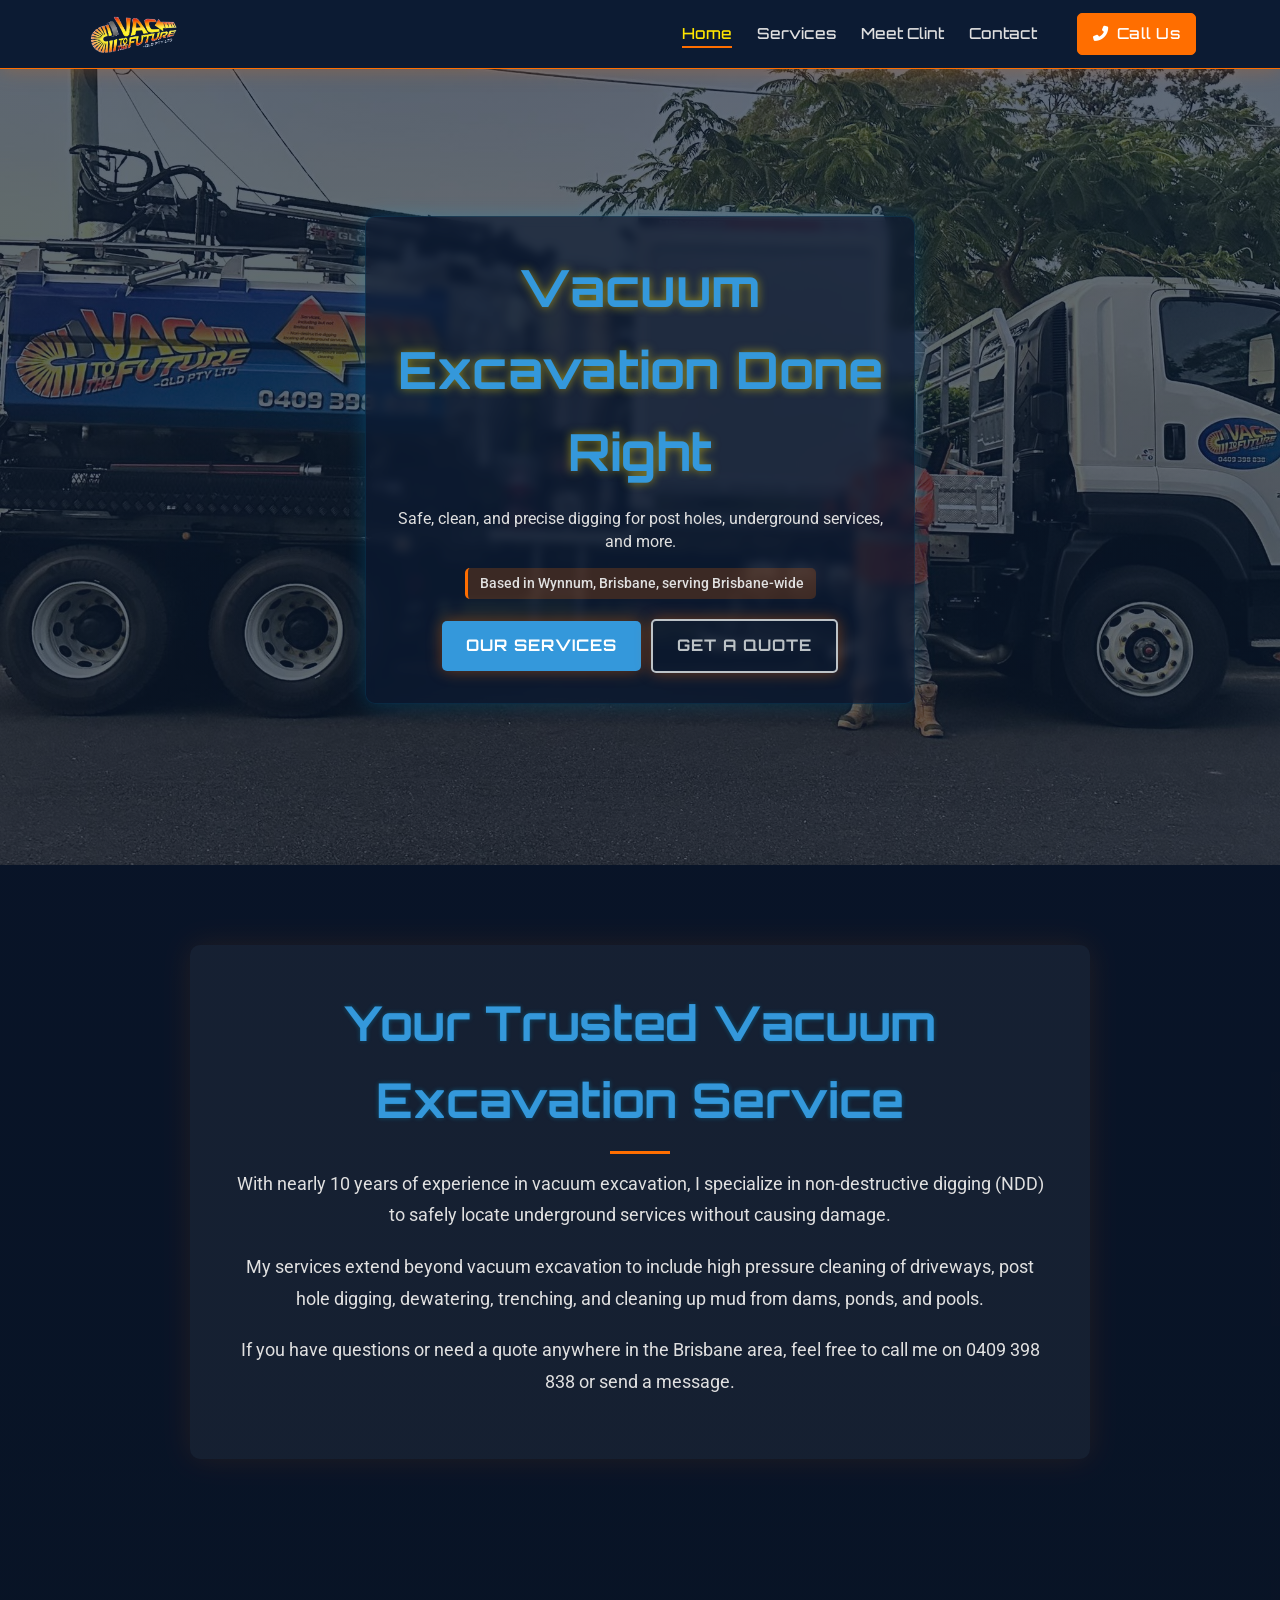
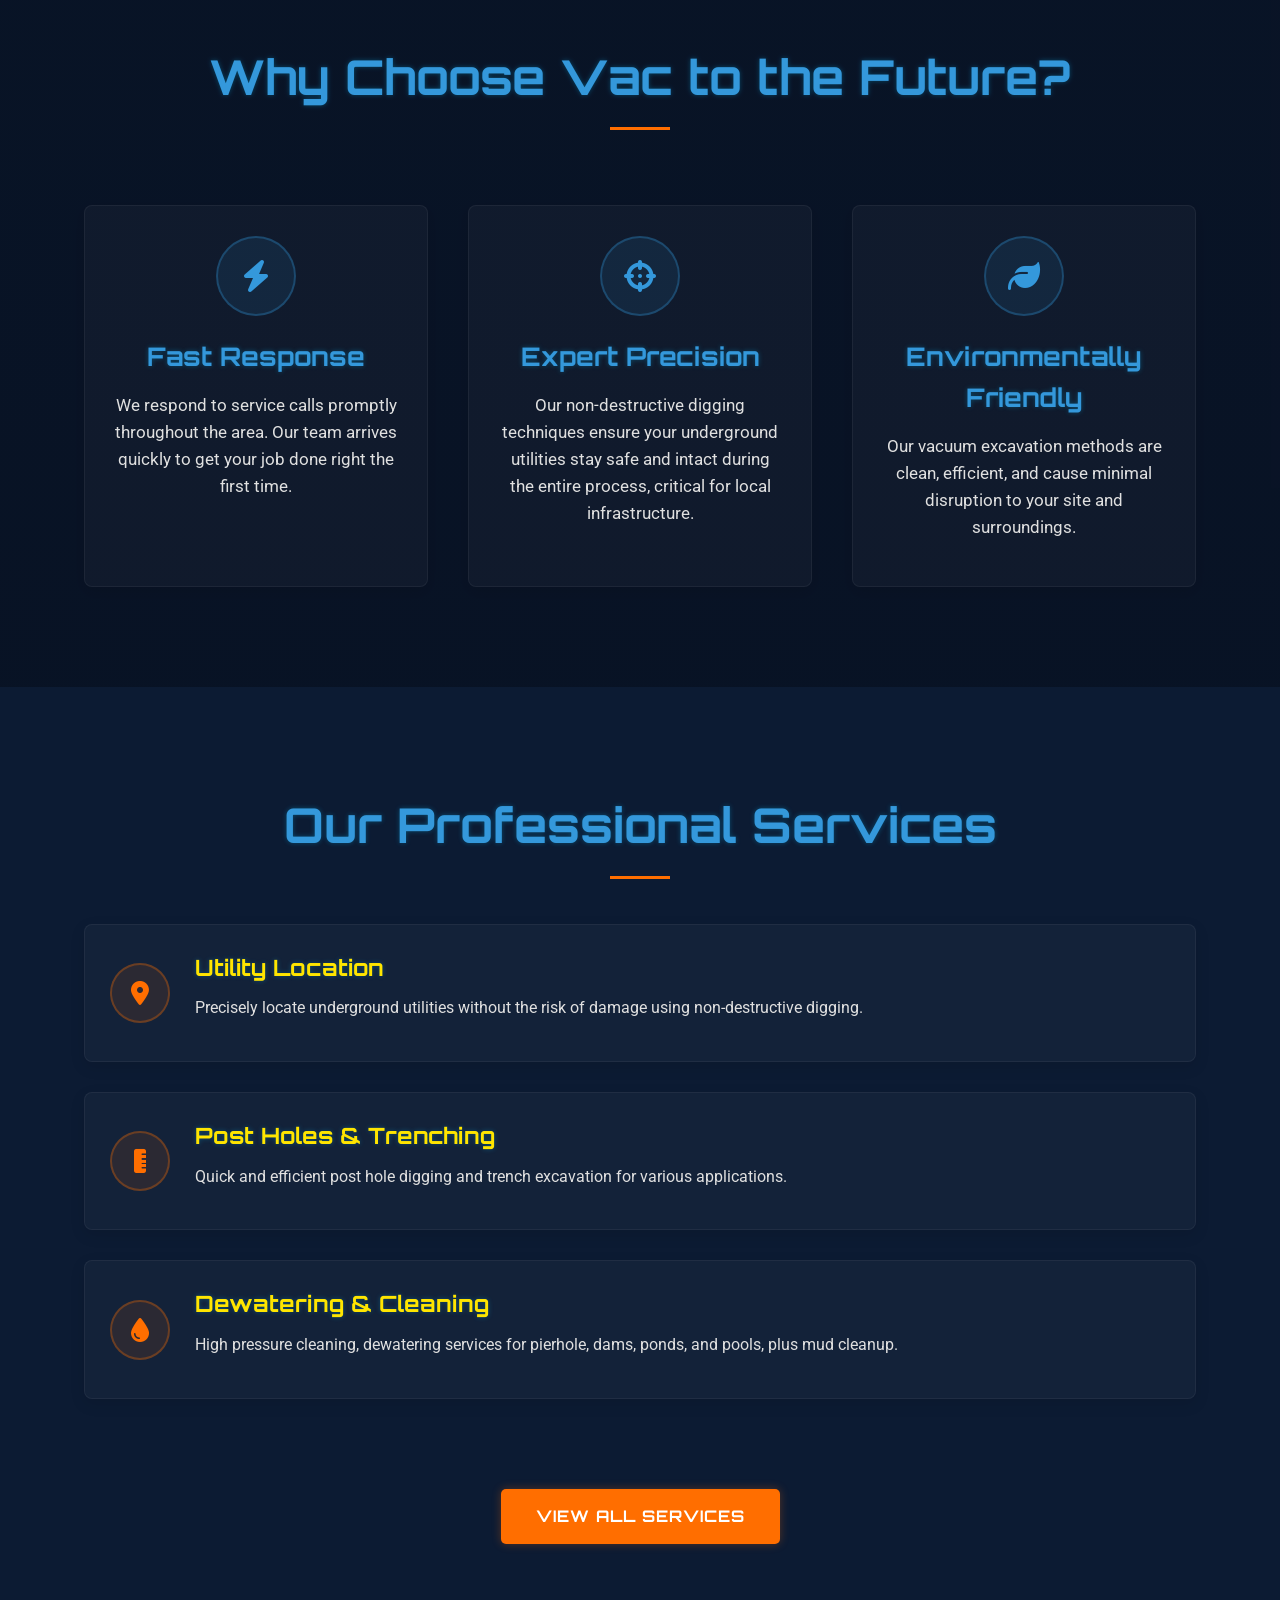
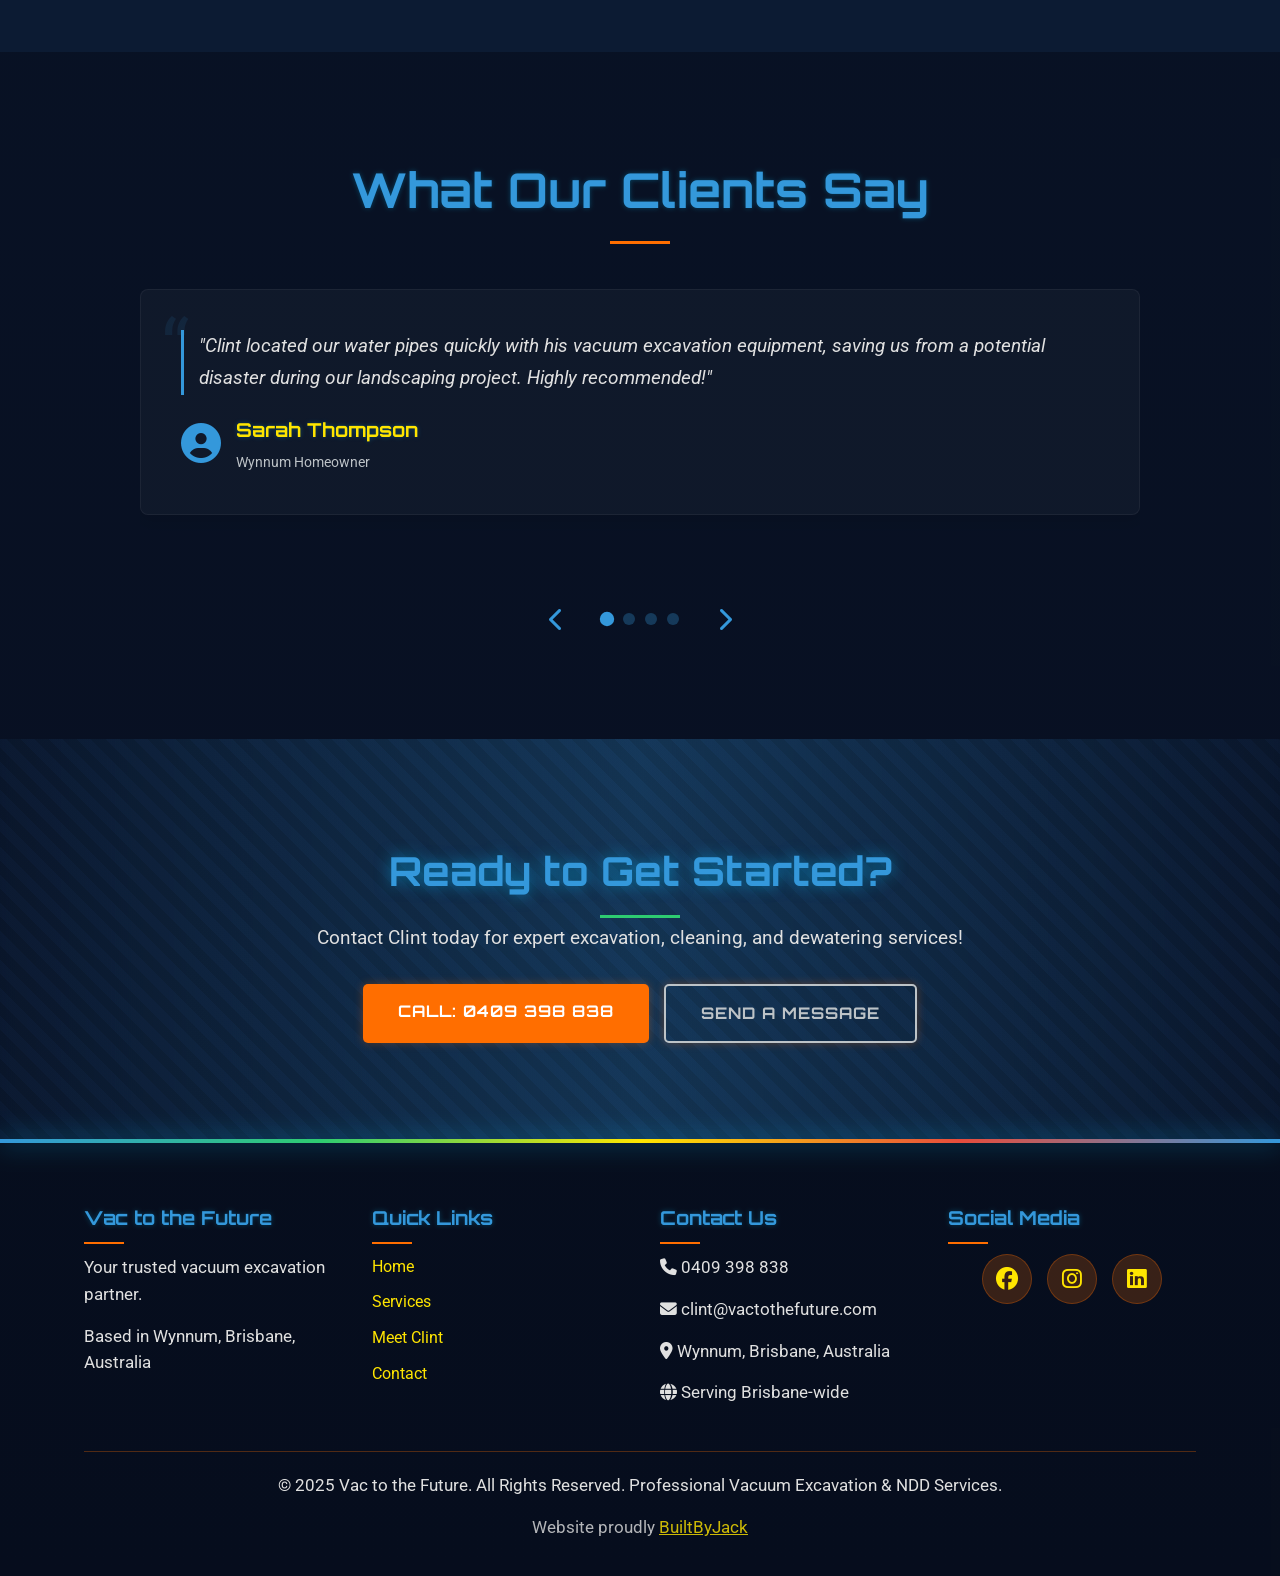
==== commit 8b8e8b4e: "Initial commit for fresh deployment" ====
--- a/index.html
+++ b/index.html
@@ -17,8 +17,8 @@
     <meta name="twitter:card" content="summary_large_image">
     <title>Vacuum Excavation Brisbane | Non-Destructive Digging | Vac to the Future</title>
     <link rel="canonical" href="https://vactothefuture.com.au">
-    <link rel="preload" href="styles.css" as="style">
-    <link rel="stylesheet" href="styles.css">
+    <link rel="preload" href="/styles.css" as="style">
+    <link rel="stylesheet" href="/styles.css">
     <link rel="preconnect" href="https://fonts.googleapis.com">
     <link rel="preconnect" href="https://fonts.gstatic.com" crossorigin>
     <link href="https://fonts.googleapis.com/css2?family=Orbitron:wght@400;700&family=Roboto:wght@300;400;700&display=swap" rel="stylesheet">
@@ -116,7 +116,9 @@
     <header>
         <div class="container">
             <div class="logo">
-                <h1>Vac to the Future</h1>
+                <a href="index.html">
+                    <img src="/images/0ead6f4c-886f-4816-9547-49a3c2108754.png" alt="Vac to the Future Logo" class="logo-image">
+                </a>
             </div>
             <div class="header-right">
                 <nav>
--- a/styles.css
+++ b/styles.css
@@ -183,7 +183,7 @@
 
 /* Header Styles */
 header {
-    padding: 15px 0;
+    padding: 8px 0;
     position: fixed;
     width: 100%;
     top: 0;
@@ -197,12 +197,33 @@
     display: flex;
     justify-content: space-between;
     align-items: center;
+    padding: 0 15px;
+}
+
+.logo {
+    display: flex;
+    align-items: center;
+    max-width: 30%;
+}
+
+.logo a {
+    display: flex;
+    align-items: center;
+    text-decoration: none;
+}
+
+.logo-image {
+    height: auto;
+    width: 100%;
+    max-width: 100px;
+    object-fit: contain;
 }
 
 .logo h1 {
     font-size: 1.5rem;
     margin-bottom: 0;
     text-shadow: 0 0 10px rgba(255, 229, 0, 0.5);
+    color: var(--white);
 }
 
 .header-right {
@@ -241,13 +262,18 @@
 .menu-toggle {
     display: block;
     color: var(--electric-yellow);
-    font-size: 1.5rem;
+    font-size: 1.3rem;
     cursor: pointer;
+    padding: 5px;
 }
 
 @media (min-width: 768px) {
     .menu-toggle {
         display: none;
+    }
+    
+    .logo h1 {
+        font-size: 1.8rem;
     }
     
     nav ul {
@@ -298,6 +324,25 @@
         display: inline-flex;
         align-items: center;
     }
+    
+    header .container {
+        padding: 0 20px;
+    }
+}
+
+/* Adjust for different device sizes */
+@media (max-width: 320px) {
+    .logo {
+        max-width: 40%;
+    }
+    
+    .logo-image {
+        max-width: 70px;
+    }
+    
+    header .container {
+        padding: 0 10px;
+    }
 }
 
 /* Hero Section */
@@ -307,7 +352,7 @@
     align-items: center;
     background: linear-gradient(rgba(12, 27, 51, 0.65), rgba(12, 27, 51, 0.65)), 
                 url('images/489799987_122120971460797155_5659387781025122296_n.jpg') no-repeat center center/cover;
-    margin-top: 70px;
+    margin-top: 55px;
     position: relative;
     overflow: hidden;
     padding: 0; /* Override the standard section padding */
@@ -995,7 +1040,7 @@
 
 /* Services Page */
 .services-intro {
-    padding: 150px 0 80px;
+    padding: 120px 0 80px;
     text-align: center;
     background: linear-gradient(
         rgba(12, 27, 51, 0.9), 
@@ -1193,7 +1238,7 @@
 
 /* Contact Page */
 .contact-section {
-    padding: 150px 0 80px;
+    padding: 120px 0 80px;
 }
 
 .contact-section h1 {
@@ -1556,7 +1601,7 @@
 
 /* Team Page */
 .team-intro {
-    padding: 150px 0 80px;
+    padding: 120px 0 80px;
     text-align: center;
     background: linear-gradient(
         rgba(12, 27, 51, 0.9), 
@@ -1849,4 +1894,232 @@
 
 .header-call {
     display: none;
+}
+
+/* Mobile Specific Styles */
+@media (max-width: 480px) {
+    .logo {
+        max-width: 60%;
+        margin: 0 auto;
+    }
+    
+    .logo-image {
+        max-width: 100px;
+    }
+    
+    header {
+        padding: 10px 0;
+    }
+    
+    .header-right {
+        justify-content: center;
+        width: 100%;
+        margin-top: 8px;
+    }
+    
+    header .container {
+        flex-direction: column;
+        align-items: center;
+    }
+    
+    .menu-toggle {
+        margin-left: 0;
+        padding: 8px 12px;
+        background-color: rgba(255, 110, 0, 0.2);
+        border-radius: 5px;
+        border: 1px solid rgba(255, 110, 0, 0.4);
+    }
+    
+    /* Mobile Services Page Optimization */
+    .service-item {
+        grid-template-columns: 1fr;
+        padding: 25px 20px;
+    }
+    
+    .service-icon {
+        margin-right: 0;
+        margin-bottom: 20px;
+        display: flex;
+        justify-content: center;
+    }
+    
+    .service-content h3 {
+        font-size: 1.5rem;
+        text-align: center;
+        display: block;
+    }
+    
+    .service-content h3:after {
+        left: 50%;
+        transform: translateX(-50%);
+    }
+    
+    .service-category {
+        display: block;
+        text-align: center;
+        margin: 0 auto 15px;
+        max-width: 200px;
+    }
+    
+    .services-intro h1 {
+        font-size: 2.2rem;
+    }
+    
+    .services-intro p {
+        font-size: 1.1rem;
+    }
+    
+    /* Mobile Team Page Optimization */
+    .team-intro h1 {
+        font-size: 2.2rem;
+    }
+    
+    .team-intro p {
+        font-size: 1.1rem;
+        padding: 0 15px;
+    }
+    
+    .team-leader {
+        padding: 25px 20px;
+    }
+    
+    .profile-info h2 {
+        font-size: 2rem;
+        text-align: center;
+    }
+    
+    .profile-info .position {
+        text-align: center;
+        display: block;
+        width: 100%;
+    }
+    
+    .profile-info .bio {
+        font-size: 1rem;
+    }
+    
+    .profile-info .quote {
+        font-size: 1rem;
+        padding: 15px 20px;
+    }
+    
+    .delorean-info h3 {
+        font-size: 1.5rem;
+    }
+    
+    .delorean-info p {
+        font-size: 1rem;
+    }
+    
+    .delorean-features li {
+        font-size: 0.95rem;
+    }
+    
+    .contact-direct .btn {
+        width: 100%;
+        text-align: center;
+        padding: 12px 15px;
+        font-size: 1rem;
+    }
+    
+    /* Mobile Contact Page Optimization */
+    .contact-section h1 {
+        font-size: 2.2rem;
+        padding: 0 10px;
+    }
+    
+    .contact-intro {
+        font-size: 1rem;
+        padding: 0 15px;
+    }
+    
+    .contact-card {
+        padding: 20px 15px;
+    }
+    
+    .contact-card h2 {
+        font-size: 1.3rem;
+    }
+    
+    .contact-details p {
+        font-size: 1rem;
+    }
+    
+    .contact-form-container {
+        padding: 25px 15px;
+    }
+    
+    .form-header h2 {
+        font-size: 1.5rem;
+    }
+    
+    .form-header p {
+        font-size: 0.95rem;
+    }
+    
+    .form-group label {
+        font-size: 0.95rem;
+    }
+    
+    .map-section h2 {
+        font-size: 1.5rem;
+    }
+    
+    .map-container {
+        height: 300px;
+    }
+}
+
+/* Tablet adjustments */
+@media (min-width: 481px) and (max-width: 767px) {
+    .logo {
+        max-width: 45%;
+    }
+    
+    .logo-image {
+        max-width: 100px;
+    }
+    
+    header {
+        padding: 10px 0;
+    }
+    
+    /* Tablet Services Page Optimization */
+    .service-item {
+        padding: 30px 25px;
+    }
+    
+    .service-content h3 {
+        font-size: 1.6rem;
+    }
+    
+    .services-intro h1 {
+        font-size: 2.5rem;
+    }
+    
+    /* Tablet Team Page Optimization */
+    .team-intro h1 {
+        font-size: 2.5rem;
+    }
+    
+    .team-leader {
+        padding: 35px 30px;
+    }
+    
+    .profile-info h2 {
+        font-size: 2.2rem;
+    }
+    
+    /* Tablet Contact Page Optimization */
+    .contact-section h1 {
+        font-size: 2.5rem;
+    }
+    
+    .contact-card h2 {
+        font-size: 1.5rem;
+    }
+    
+    .form-header h2 {
+        font-size: 1.6rem;
+    }
 } 
--- a/styles.css
+++ b/styles.css
@@ -183,7 +183,7 @@
 
 /* Header Styles */
 header {
-    padding: 15px 0;
+    padding: 8px 0;
     position: fixed;
     width: 100%;
     top: 0;
@@ -197,12 +197,33 @@
     display: flex;
     justify-content: space-between;
     align-items: center;
+    padding: 0 15px;
+}
+
+.logo {
+    display: flex;
+    align-items: center;
+    max-width: 30%;
+}
+
+.logo a {
+    display: flex;
+    align-items: center;
+    text-decoration: none;
+}
+
+.logo-image {
+    height: auto;
+    width: 100%;
+    max-width: 100px;
+    object-fit: contain;
 }
 
 .logo h1 {
     font-size: 1.5rem;
     margin-bottom: 0;
     text-shadow: 0 0 10px rgba(255, 229, 0, 0.5);
+    color: var(--white);
 }
 
 .header-right {
@@ -241,13 +262,18 @@
 .menu-toggle {
     display: block;
     color: var(--electric-yellow);
-    font-size: 1.5rem;
+    font-size: 1.3rem;
     cursor: pointer;
+    padding: 5px;
 }
 
 @media (min-width: 768px) {
     .menu-toggle {
         display: none;
+    }
+    
+    .logo h1 {
+        font-size: 1.8rem;
     }
     
     nav ul {
@@ -298,6 +324,25 @@
         display: inline-flex;
         align-items: center;
     }
+    
+    header .container {
+        padding: 0 20px;
+    }
+}
+
+/* Adjust for different device sizes */
+@media (max-width: 320px) {
+    .logo {
+        max-width: 40%;
+    }
+    
+    .logo-image {
+        max-width: 70px;
+    }
+    
+    header .container {
+        padding: 0 10px;
+    }
 }
 
 /* Hero Section */
@@ -307,7 +352,7 @@
     align-items: center;
     background: linear-gradient(rgba(12, 27, 51, 0.65), rgba(12, 27, 51, 0.65)), 
                 url('images/489799987_122120971460797155_5659387781025122296_n.jpg') no-repeat center center/cover;
-    margin-top: 70px;
+    margin-top: 55px;
     position: relative;
     overflow: hidden;
     padding: 0; /* Override the standard section padding */
@@ -995,7 +1040,7 @@
 
 /* Services Page */
 .services-intro {
-    padding: 150px 0 80px;
+    padding: 120px 0 80px;
     text-align: center;
     background: linear-gradient(
         rgba(12, 27, 51, 0.9), 
@@ -1193,7 +1238,7 @@
 
 /* Contact Page */
 .contact-section {
-    padding: 150px 0 80px;
+    padding: 120px 0 80px;
 }
 
 .contact-section h1 {
@@ -1556,7 +1601,7 @@
 
 /* Team Page */
 .team-intro {
-    padding: 150px 0 80px;
+    padding: 120px 0 80px;
     text-align: center;
     background: linear-gradient(
         rgba(12, 27, 51, 0.9), 
@@ -1849,4 +1894,232 @@
 
 .header-call {
     display: none;
+}
+
+/* Mobile Specific Styles */
+@media (max-width: 480px) {
+    .logo {
+        max-width: 60%;
+        margin: 0 auto;
+    }
+    
+    .logo-image {
+        max-width: 100px;
+    }
+    
+    header {
+        padding: 10px 0;
+    }
+    
+    .header-right {
+        justify-content: center;
+        width: 100%;
+        margin-top: 8px;
+    }
+    
+    header .container {
+        flex-direction: column;
+        align-items: center;
+    }
+    
+    .menu-toggle {
+        margin-left: 0;
+        padding: 8px 12px;
+        background-color: rgba(255, 110, 0, 0.2);
+        border-radius: 5px;
+        border: 1px solid rgba(255, 110, 0, 0.4);
+    }
+    
+    /* Mobile Services Page Optimization */
+    .service-item {
+        grid-template-columns: 1fr;
+        padding: 25px 20px;
+    }
+    
+    .service-icon {
+        margin-right: 0;
+        margin-bottom: 20px;
+        display: flex;
+        justify-content: center;
+    }
+    
+    .service-content h3 {
+        font-size: 1.5rem;
+        text-align: center;
+        display: block;
+    }
+    
+    .service-content h3:after {
+        left: 50%;
+        transform: translateX(-50%);
+    }
+    
+    .service-category {
+        display: block;
+        text-align: center;
+        margin: 0 auto 15px;
+        max-width: 200px;
+    }
+    
+    .services-intro h1 {
+        font-size: 2.2rem;
+    }
+    
+    .services-intro p {
+        font-size: 1.1rem;
+    }
+    
+    /* Mobile Team Page Optimization */
+    .team-intro h1 {
+        font-size: 2.2rem;
+    }
+    
+    .team-intro p {
+        font-size: 1.1rem;
+        padding: 0 15px;
+    }
+    
+    .team-leader {
+        padding: 25px 20px;
+    }
+    
+    .profile-info h2 {
+        font-size: 2rem;
+        text-align: center;
+    }
+    
+    .profile-info .position {
+        text-align: center;
+        display: block;
+        width: 100%;
+    }
+    
+    .profile-info .bio {
+        font-size: 1rem;
+    }
+    
+    .profile-info .quote {
+        font-size: 1rem;
+        padding: 15px 20px;
+    }
+    
+    .delorean-info h3 {
+        font-size: 1.5rem;
+    }
+    
+    .delorean-info p {
+        font-size: 1rem;
+    }
+    
+    .delorean-features li {
+        font-size: 0.95rem;
+    }
+    
+    .contact-direct .btn {
+        width: 100%;
+        text-align: center;
+        padding: 12px 15px;
+        font-size: 1rem;
+    }
+    
+    /* Mobile Contact Page Optimization */
+    .contact-section h1 {
+        font-size: 2.2rem;
+        padding: 0 10px;
+    }
+    
+    .contact-intro {
+        font-size: 1rem;
+        padding: 0 15px;
+    }
+    
+    .contact-card {
+        padding: 20px 15px;
+    }
+    
+    .contact-card h2 {
+        font-size: 1.3rem;
+    }
+    
+    .contact-details p {
+        font-size: 1rem;
+    }
+    
+    .contact-form-container {
+        padding: 25px 15px;
+    }
+    
+    .form-header h2 {
+        font-size: 1.5rem;
+    }
+    
+    .form-header p {
+        font-size: 0.95rem;
+    }
+    
+    .form-group label {
+        font-size: 0.95rem;
+    }
+    
+    .map-section h2 {
+        font-size: 1.5rem;
+    }
+    
+    .map-container {
+        height: 300px;
+    }
+}
+
+/* Tablet adjustments */
+@media (min-width: 481px) and (max-width: 767px) {
+    .logo {
+        max-width: 45%;
+    }
+    
+    .logo-image {
+        max-width: 100px;
+    }
+    
+    header {
+        padding: 10px 0;
+    }
+    
+    /* Tablet Services Page Optimization */
+    .service-item {
+        padding: 30px 25px;
+    }
+    
+    .service-content h3 {
+        font-size: 1.6rem;
+    }
+    
+    .services-intro h1 {
+        font-size: 2.5rem;
+    }
+    
+    /* Tablet Team Page Optimization */
+    .team-intro h1 {
+        font-size: 2.5rem;
+    }
+    
+    .team-leader {
+        padding: 35px 30px;
+    }
+    
+    .profile-info h2 {
+        font-size: 2.2rem;
+    }
+    
+    /* Tablet Contact Page Optimization */
+    .contact-section h1 {
+        font-size: 2.5rem;
+    }
+    
+    .contact-card h2 {
+        font-size: 1.5rem;
+    }
+    
+    .form-header h2 {
+        font-size: 1.6rem;
+    }
 } 
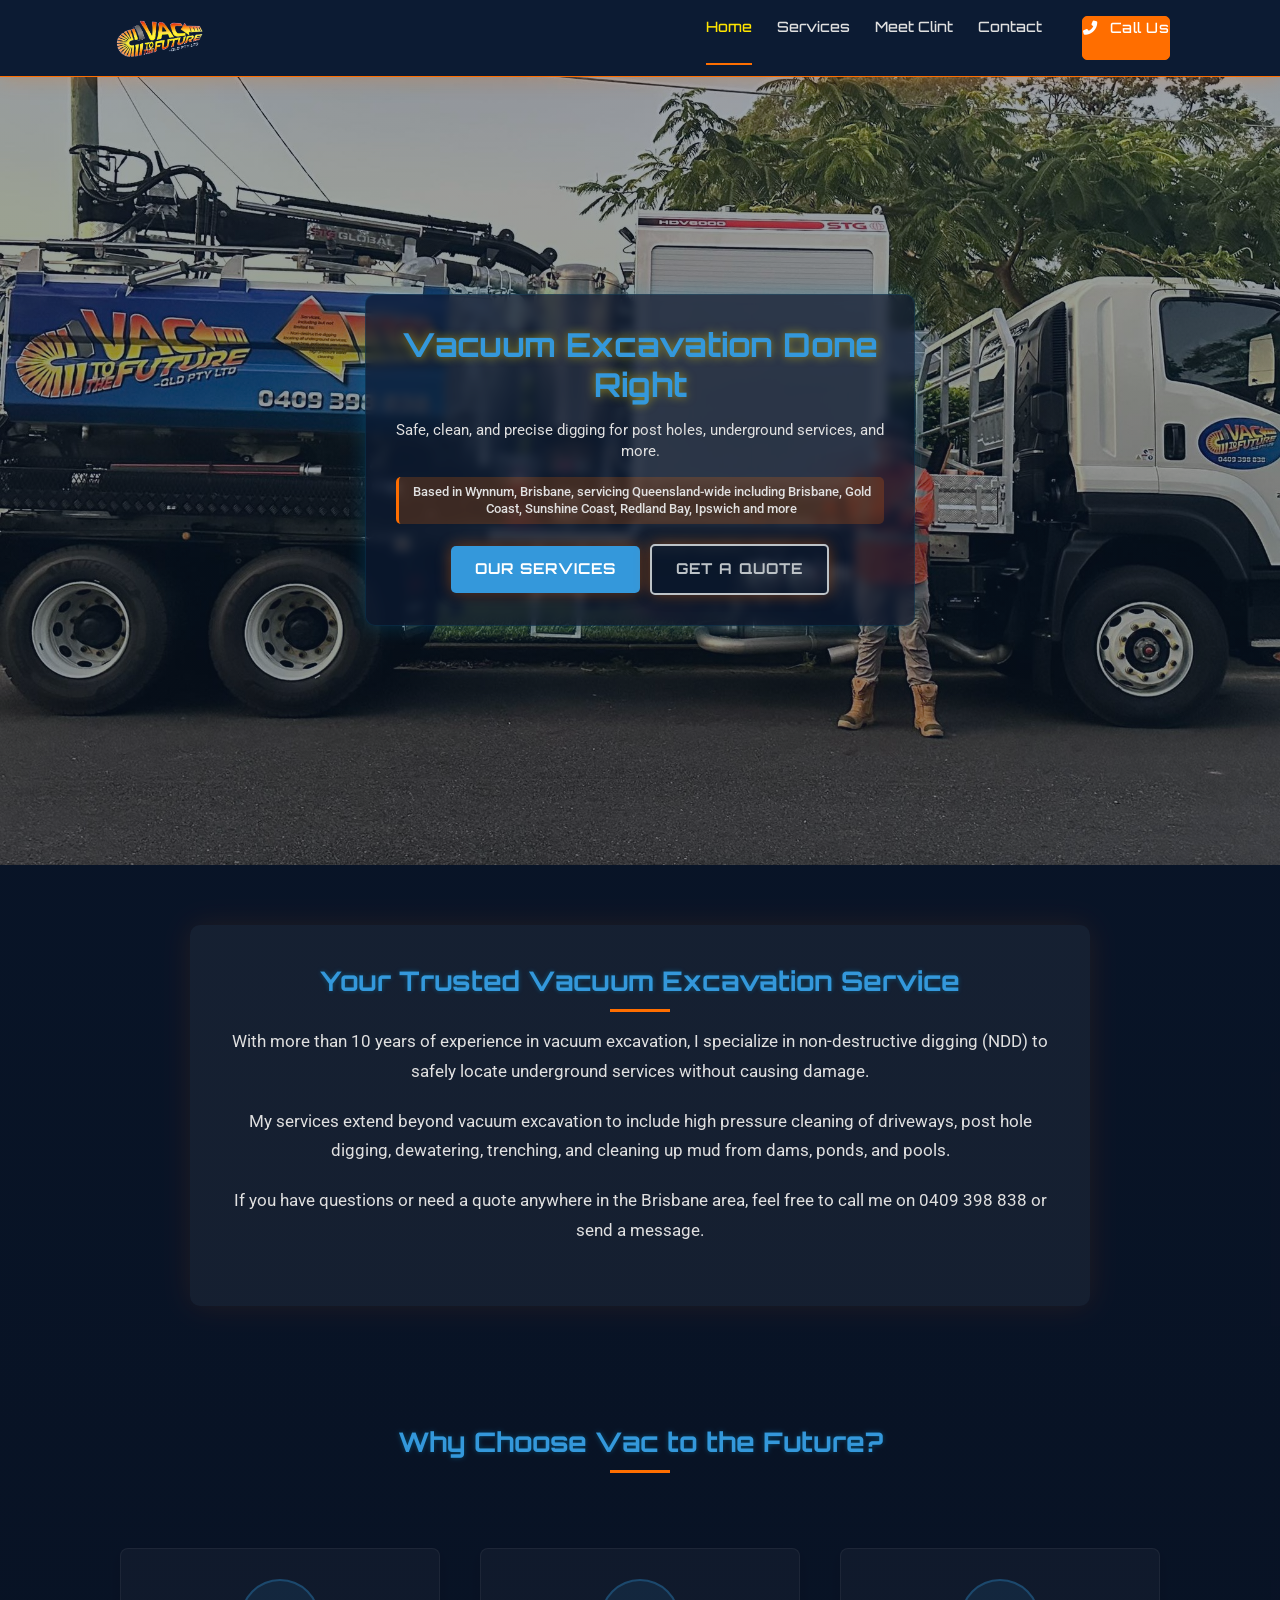
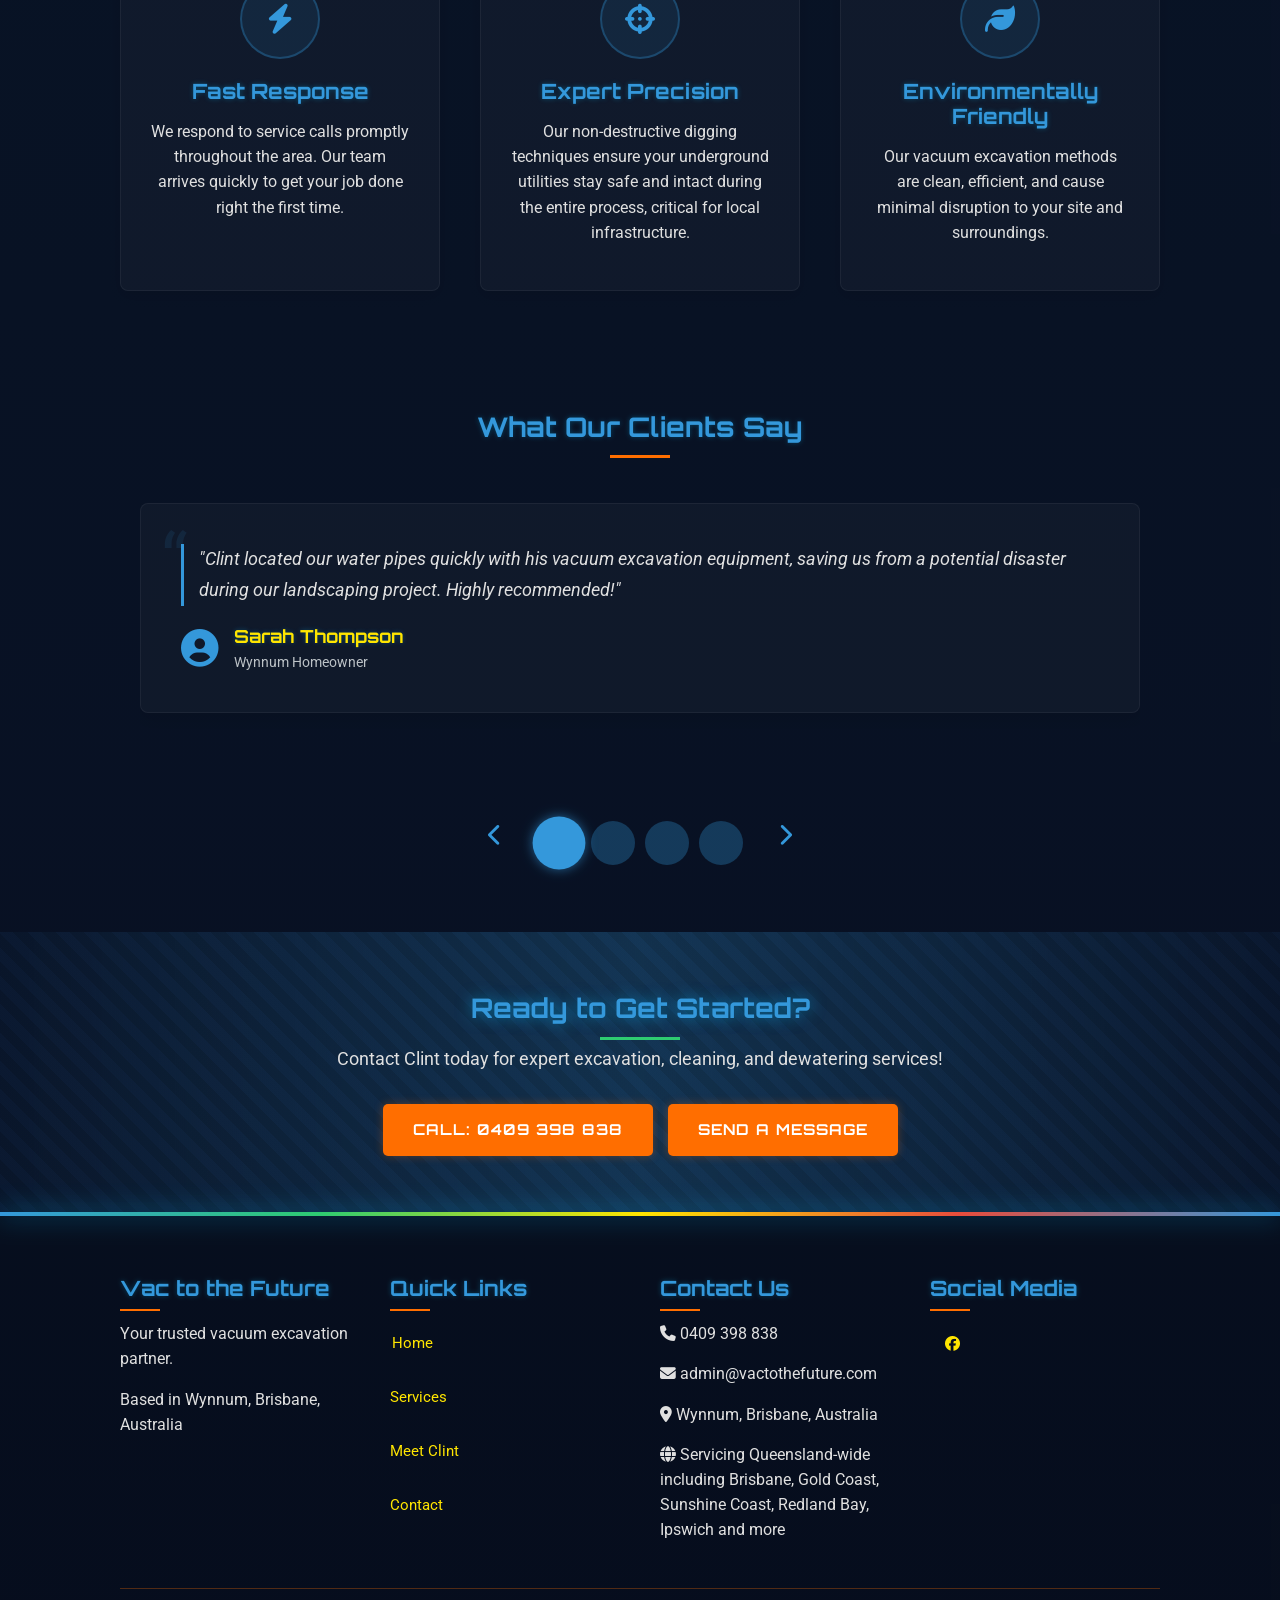
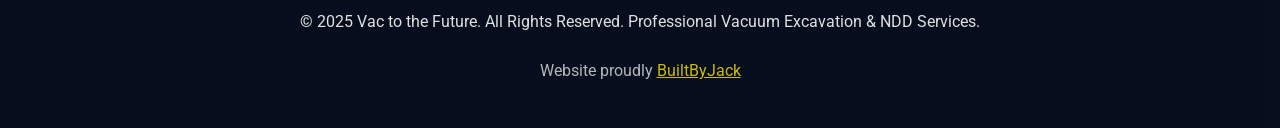
==== commit e5de1475: "Refactor header: smaller, no hamburger on desktop, improved responsive nav" ====
--- a/index.html
+++ b/index.html
@@ -3,13 +3,13 @@
 <head>
     <meta charset="UTF-8">
     <meta name="viewport" content="width=device-width, initial-scale=1.0">
-    <meta name="description" content="Brisbane's trusted vacuum excavation specialists. Professional non-destructive digging, post hole services & underground utility location in Wynnum and Brisbane-wide. Call 0409398838.">
+    <meta name="description" content="Brisbane's trusted vacuum excavation specialists. Professional non-destructive digging, post hole services & underground utility location in Wynnum and throughout Queensland including Brisbane, Gold Coast, and Sunshine Coast. Call 0409398838.">
     <meta name="keywords" content="vacuum excavation Brisbane, non-destructive digging Wynnum, underground utility location Brisbane, post hole digging Brisbane, vacuum excavation services, NDD Brisbane">
     <meta name="author" content="Clint - Vac to the Future">
     <meta name="robots" content="index, follow">
     <meta name="googlebot" content="index, follow">
     <meta property="og:title" content="Vac to the Future | Brisbane's Vacuum Excavation Specialists">
-    <meta property="og:description" content="Professional vacuum excavation, non-destructive digging, and underground utility location services across Brisbane. Based in Wynnum. Call 0409398838.">
+    <meta property="og:description" content="Professional vacuum excavation, non-destructive digging, and underground utility location services across Queensland. Based in Wynnum, servicing Brisbane, Gold Coast, Sunshine Coast and more. Call 0409398838.">
     <meta property="og:image" content="images/489799987_122120971460797155_5659387781025122296_n.jpg">
     <meta property="og:url" content="https://vactothefuture.com.au">
     <meta property="og:type" content="website">
@@ -30,7 +30,7 @@
         "@type": "LocalBusiness",
         "name": "Vac to the Future",
         "image": "images/489799987_122120971460797155_5659387781025122296_n.jpg",
-        "description": "Professional vacuum excavation and non-destructive digging services across Brisbane.",
+        "description": "Professional vacuum excavation and non-destructive digging services across Queensland.",
         "address": {
             "@type": "PostalAddress",
             "streetAddress": "",
@@ -71,7 +71,7 @@
                 "latitude": "-27.4698",
                 "longitude": "153.0251"
             },
-            "geoRadius": "40000"
+            "geoRadius": "150000"
         },
         "serviceArea": {
             "@type": "GeoCircle",
@@ -80,7 +80,7 @@
                 "latitude": "-27.4698",
                 "longitude": "153.0251"
             },
-            "geoRadius": "40000"
+            "geoRadius": "150000"
         },
         "hasOfferCatalog": {
             "@type": "OfferCatalog",
@@ -122,7 +122,10 @@
             </div>
             <div class="header-right">
                 <nav>
-                    <ul>
+                    <ul id="mobile-menu">
+                        <li class="brand-logo-mobile">
+                            <img src="/images/0ead6f4c-886f-4816-9547-49a3c2108754.png" alt="Vac to the Future Logo" width="180">
+                        </li>
                         <li><a href="index.html" class="active">Home</a></li>
                         <li><a href="services.html">Services</a></li>
                         <li><a href="team.html">Meet Clint</a></li>
@@ -130,9 +133,6 @@
                         <li><a href="tel:0409398838" class="nav-call"><i class="fas fa-phone-alt"></i> Call Us</a></li>
                     </ul>
                 </nav>
-                <div class="menu-toggle">
-                    <i class="fas fa-bars"></i>
-                </div>
             </div>
         </div>
     </header>
@@ -142,7 +142,7 @@
             <div class="hero-content">
                 <h2>Vacuum Excavation Done Right</h2>
                 <p>Safe, clean, and precise digging for post holes, underground services, and more.</p>
-                <p class="location-tag">Based in Wynnum, Brisbane, serving Brisbane-wide</p>
+                <p class="location-tag">Based in Wynnum, Brisbane, servicing Queensland-wide including Brisbane, Gold Coast, Sunshine Coast, Redland Bay, Ipswich and more</p>
                 <div class="hero-buttons">
                     <a href="services.html" class="btn btn-services">Our Services</a>
                     <a href="contact.html" class="btn btn-alt">Get a Quote</a>
@@ -156,7 +156,7 @@
             <div class="intro-content">
                 <h2>Your Trusted Vacuum Excavation Service</h2>
                 
-                <p>With nearly 10 years of experience in vacuum excavation, I specialize in non-destructive digging (NDD) to safely locate underground services without causing damage.</p>
+                <p>With more than 10 years of experience in vacuum excavation, I specialize in non-destructive digging (NDD) to safely locate underground services without causing damage.</p>
                 <p>My services extend beyond vacuum excavation to include high pressure cleaning of driveways, post hole digging, dewatering, trenching, and cleaning up mud from dams, ponds, and pools.</p>
                 <p>If you have questions or need a quote anywhere in the Brisbane area, feel free to call me on 0409 398 838 or send a message.</p>
             </div>
@@ -183,43 +183,6 @@
                     <p>Our vacuum excavation methods are clean, efficient, and cause minimal disruption to your site and surroundings.</p>
                 </div>
             </div>
-        </div>
-    </section>
-
-    <section class="services-highlight">
-        <div class="container">
-            <h2>Our Professional Services</h2>
-            
-            <div class="timeline">
-                <div class="time-point">
-                    <div class="time-icon">
-                        <i class="fas fa-map-marker-alt"></i>
-                    </div>
-                    <div class="time-content">
-                        <h3>Utility Location</h3>
-                        <p>Precisely locate underground utilities without the risk of damage using non-destructive digging.</p>
-                    </div>
-                </div>
-                <div class="time-point">
-                    <div class="time-icon">
-                        <i class="fas fa-ruler-vertical"></i>
-                    </div>
-                    <div class="time-content">
-                        <h3>Post Holes & Trenching</h3>
-                        <p>Quick and efficient post hole digging and trench excavation for various applications.</p>
-                    </div>
-                </div>
-                <div class="time-point">
-                    <div class="time-icon">
-                        <i class="fas fa-tint"></i>
-                    </div>
-                    <div class="time-content">
-                        <h3>Dewatering & Cleaning</h3>
-                        <p>High pressure cleaning, dewatering services for pierhole, dams, ponds, and pools, plus mud cleanup.</p>
-                    </div>
-                </div>
-            </div>
-            <a href="services.html" class="btn">View All Services</a>
         </div>
     </section>
 
@@ -343,16 +306,14 @@
                 <div class="footer-section">
                     <h3>Contact Us</h3>
                     <p><i class="fas fa-phone"></i> 0409 398 838</p>
-                    <p><i class="fas fa-envelope"></i> clint@vactothefuture.com</p>
+                    <p><i class="fas fa-envelope"></i> admin@vactothefuture.com</p>
                     <p><i class="fas fa-map-marker-alt"></i> Wynnum, Brisbane, Australia</p>
-                    <p><i class="fas fa-globe"></i> Serving Brisbane-wide</p>
+                    <p><i class="fas fa-globe"></i> Servicing Queensland-wide including Brisbane, Gold Coast, Sunshine Coast, Redland Bay, Ipswich and more</p>
                 </div>
                 <div class="footer-section">
                     <h3>Social Media</h3>
                     <div class="social-links">
                         <a href="https://www.facebook.com/profile.php?id=61573914668702" target="_blank" rel="noopener noreferrer"><i class="fab fa-facebook"></i></a>
-                        <a href="#"><i class="fab fa-instagram"></i></a>
-                        <a href="#"><i class="fab fa-linkedin"></i></a>
                     </div>
                 </div>
             </div>
--- a/styles.css
+++ b/styles.css
@@ -1,6 +1,6 @@
 /* Vac to the Future - Main Stylesheet */
 
-/* Base Styles */
+/* Base Styles Optimization */
 :root {
     --midnight-blue: #0C1B33;
     --dark-blue: #0A142A;
@@ -21,20 +21,23 @@
     margin: 0;
     padding: 0;
     box-sizing: border-box;
+    -webkit-tap-highlight-color: transparent;
 }
 
 html {
     scroll-behavior: smooth;
+    font-size: 15px; /* Base font size for rem calculations */
 }
 
 body {
     font-family: 'Roboto', sans-serif;
     background-color: var(--midnight-blue);
     color: var(--light-gray);
-    line-height: 1.6;
+    line-height: 1.5;
     overflow-x: hidden;
     background-image: linear-gradient(to bottom, var(--midnight-blue), var(--dark-blue));
     position: relative;
+    font-size: 15px;
 }
 
 body::before {
@@ -51,10 +54,10 @@
 }
 
 .container {
-    width: 90%;
-    max-width: 1200px;
+    width: 92%;
+    max-width: 1100px;
     margin: 0 auto;
-    padding: 0 20px;
+    padding: 0 15px;
 }
 
 h1, h2, h3, h4, h5, h6 {
@@ -66,34 +69,24 @@
 }
 
 h1 {
-    font-size: 2.5rem;
+    font-size: 1.8rem;
+    margin-bottom: 0.5em;
 }
 
 h2 {
-    font-size: 2rem;
-    position: relative;
-    display: inline-block;
-    margin-bottom: 40px;
-}
-
-h2:after {
-    content: '';
-    position: absolute;
-    width: 60px;
-    height: 3px;
-    background: var(--neon-orange);
-    bottom: -15px;
-    left: 50%;
-    transform: translateX(-50%);
+    font-size: 1.6rem;
+    margin-bottom: 0.7em;
 }
 
 h3 {
-    font-size: 1.5rem;
+    font-size: 1.3rem;
+    margin-bottom: 0.5em;
 }
 
 p {
-    margin-bottom: 15px;
-    font-size: 1.05rem;
+    margin-bottom: 1em;
+    font-size: 0.95rem;
+    line-height: 1.5;
 }
 
 a {
@@ -107,22 +100,14 @@
 }
 
 .btn {
-    display: inline-block;
-    background-color: var(--neon-orange);
-    color: var(--white);
-    padding: 15px 35px;
-    border-radius: 5px;
-    text-transform: uppercase;
-    font-weight: 700;
-    letter-spacing: 1px;
-    transition: all 0.3s ease;
-    border: none;
-    cursor: pointer;
-    font-family: 'Orbitron', sans-serif;
-    font-size: 1rem;
-    box-shadow: 0 0 10px rgba(255, 110, 0, 0.3);
-    position: relative;
-    overflow: hidden;
+    padding: 0.75rem 1.5rem;
+    font-size: 0.95rem;
+    min-width: 120px;
+    display: inline-flex;
+    justify-content: center;
+    align-items: center;
+    text-align: center;
+    white-space: nowrap;
 }
 
 .btn:before {
@@ -173,7 +158,7 @@
 }
 
 section {
-    padding: var(--section-spacing) 0;
+    padding: 40px 0;
     position: relative;
 }
 
@@ -183,7 +168,7 @@
 
 /* Header Styles */
 header {
-    padding: 8px 0;
+    padding: 6px 0; /* Reduced padding for smaller header */
     position: fixed;
     width: 100%;
     top: 0;
@@ -195,15 +180,16 @@
 
 header .container {
     display: flex;
-    justify-content: space-between;
+    justify-content: center;
     align-items: center;
-    padding: 0 15px;
+    position: relative;
 }
 
 .logo {
     display: flex;
     align-items: center;
-    max-width: 30%;
+    max-width: 50%;
+    z-index: 1050;
 }
 
 .logo a {
@@ -215,7 +201,7 @@
 .logo-image {
     height: auto;
     width: 100%;
-    max-width: 100px;
+    max-width: 65px; /* Smaller logo for less header height */
     object-fit: contain;
 }
 
@@ -227,8 +213,14 @@
 }
 
 .header-right {
-    display: flex;
-    align-items: center;
+    justify-content: flex-start;
+    width: auto;
+    margin-top: 0;
+    position: absolute;
+    top: 50%;
+    left: 15px;
+    transform: translateY(-50%);
+    z-index: 1050;
 }
 
 .header-call {
@@ -257,32 +249,460 @@
 nav ul {
     display: none;
     list-style: none;
-}
-
+    background-color: var(--midnight-blue);
+    position: fixed;
+    top: 0;
+    left: 0;
+    right: 0;
+    bottom: 0;
+    width: 100%;
+    height: 100vh;
+    z-index: 1000;
+    padding: 80px 20px 40px;
+    flex-direction: column;
+    justify-content: flex-start;
+    align-items: center;
+    overflow-y: auto;
+    box-shadow: 0 0 30px rgba(0, 0, 0, 0.5);
+    transition: transform 0.3s ease-in-out;
+    transform: translateX(100%);
+}
+
+nav ul.active {
+    display: flex;
+    transform: translateX(0);
+}
+
+nav ul li {
+    margin: 15px 0;
+    width: 100%;
+    text-align: center;
+}
+
+nav ul li a {
+    display: block;
+    padding: 10px 15px;
+    font-size: 1.1rem;
+    color: var(--light-gray);
+    font-weight: 500;
+    font-family: 'Orbitron', sans-serif;
+    position: relative;
+    transition: all 0.3s ease;
+}
+
+nav ul li a:after {
+    content: '';
+    position: absolute;
+    width: 0;
+    height: 2px;
+    background: var(--neon-orange);
+    left: 50%;
+    bottom: 5px;
+    transform: translateX(-50%);
+    transition: width 0.3s ease;
+}
+
+nav ul li a:hover:after {
+    width: 70%;
+}
+
+nav ul li a.active {
+    color: var(--electric-yellow);
+}
+
+nav ul li a.active:after {
+    width: 70%;
+}
+
+/* Mobile menu animation - hamburger to X */
 .menu-toggle {
-    display: block;
+    display: none; /* Hide by default */
     color: var(--electric-yellow);
     font-size: 1.3rem;
     cursor: pointer;
-    padding: 5px;
+    padding: 8px 10px;
+    z-index: 1100;
+    background-color: rgba(255, 110, 0, 0.2);
+    border-radius: 5px;
+    border: 1px solid rgba(255, 110, 0, 0.4);
+    transition: all 0.3s ease;
+}
+
+/* Only show on mobile */
+@media (max-width: 767px) {
+    .menu-toggle {
+        display: flex !important;
+    }
+    nav ul {
+        display: none;
+        flex-direction: column;
+        position: fixed;
+        top: 0;
+        left: 0;
+        right: 0;
+        bottom: 0;
+        width: 100%;
+        height: 100vh;
+        background-color: var(--midnight-blue);
+        z-index: 1000;
+        padding: 80px 20px 40px;
+        box-shadow: 0 0 30px rgba(0, 0, 0, 0.5);
+        transition: transform 0.3s ease-in-out;
+        transform: translateX(100%);
+    }
+    nav ul.active {
+        display: flex;
+        transform: translateX(0);
+    }
+    nav ul li a {
+        font-size: 1.1rem;
+        padding: 10px 15px;
+    }
 }
 
 @media (min-width: 768px) {
     .menu-toggle {
-        display: none;
-    }
-    
-    .logo h1 {
-        font-size: 1.8rem;
-    }
-    
+        display: none !important;
+    }
     nav ul {
+        display: flex !important;
+        flex-direction: row !important;
+        position: static !important;
+        height: auto !important;
+        width: auto !important;
+        background: none !important;
+        transform: none !important;
+        box-shadow: none !important;
+        padding: 0 !important;
+        overflow: visible !important;
+        border: none !important;
+    }
+    nav ul li {
+        margin: 0 0 0 25px !important;
+        width: auto !important;
+        text-align: left !important;
+    }
+    nav ul li a {
+        display: inline-block !important;
+        padding: 0 10px !important;
+        font-size: 1rem !important;
+    }
+    .logo-image {
+        max-width: 65px;
+    }
+    header .container {
+        justify-content: space-between;
+        padding: 0 20px;
+    }
+}
+
+.menu-toggle:active {
+    transform: scale(0.95);
+}
+
+.menu-toggle span {
+    display: block;
+    width: 24px;
+    height: 3px;
+    background-color: var(--electric-yellow);
+    margin: 5px 0;
+    border-radius: 3px;
+    transition: all 0.3s ease;
+}
+
+/* Mobile menu animation - hamburger to X */
+.menu-toggle.active span:nth-child(1) {
+    transform: rotate(45deg) translate(5px, 5px);
+}
+
+.menu-toggle.active span:nth-child(2) {
+    opacity: 0;
+}
+
+.menu-toggle.active span:nth-child(3) {
+    transform: rotate(-45deg) translate(7px, -6px);
+}
+
+/* Improved Mobile Nav */
+nav ul {
+    display: none;
+    list-style: none;
+    background-color: var(--midnight-blue);
+    position: fixed;
+    top: 0;
+    left: 0;
+    right: 0;
+    bottom: 0;
+    width: 100%;
+    height: 100vh;
+    z-index: 1000;
+    padding: 80px 20px 40px;
+    flex-direction: column;
+    justify-content: flex-start;
+    align-items: center;
+    overflow-y: auto;
+    box-shadow: 0 0 30px rgba(0, 0, 0, 0.5);
+    transition: transform 0.3s ease-in-out;
+    transform: translateX(100%);
+}
+
+nav ul.active {
+    display: flex;
+    transform: translateX(0);
+}
+
+nav ul li {
+    margin: 15px 0;
+    width: 100%;
+    text-align: center;
+}
+
+nav ul li a {
+    display: block;
+    padding: 10px 15px;
+    font-size: 1.1rem;
+    color: var(--light-gray);
+    font-weight: 500;
+    font-family: 'Orbitron', sans-serif;
+    position: relative;
+    transition: all 0.3s ease;
+}
+
+nav ul li a:after {
+    content: '';
+    position: absolute;
+    width: 0;
+    height: 2px;
+    background: var(--neon-orange);
+    left: 50%;
+    bottom: 5px;
+    transform: translateX(-50%);
+    transition: width 0.3s ease;
+}
+
+nav ul li a:hover:after {
+    width: 70%;
+}
+
+nav ul li a.active {
+    color: var(--electric-yellow);
+}
+
+nav ul li a.active:after {
+    width: 70%;
+}
+
+/* Mobile-first header styles */
+header {
+    padding: 12px 0;
+    position: fixed;
+    width: 100%;
+    top: 0;
+    z-index: 1000;
+    background-color: var(--midnight-blue);
+    border-bottom: 1px solid var(--neon-orange);
+    box-shadow: 0 0 20px rgba(255, 110, 0, 0.3);
+}
+
+/* Mobile menu initially hidden on all devices */
+nav ul {
+    display: none;
+}
+
+/* Mobile menu styles */
+@media (max-width: 767px) {
+    .menu-toggle {
+        display: block;
+        color: var(--electric-yellow);
+        font-size: 1.3rem;
+        cursor: pointer;
+        padding: 8px 10px;
+        z-index: 1100;
+        background-color: rgba(255, 110, 0, 0.2);
+        border-radius: 5px;
+        border: 1px solid rgba(255, 110, 0, 0.4);
+        transition: all 0.3s ease;
+    }
+    
+    .header-right {
+        justify-content: flex-start;
+        width: auto;
+        margin-top: 0;
+        position: absolute;
+        top: 50%;
+        left: 15px;
+        transform: translateY(-50%);
+        z-index: 1050;
+    }
+    
+    header .container {
+        display: flex;
+        justify-content: center;
+        align-items: center;
+        position: relative;
+    }
+    
+    .logo {
         display: flex;
         align-items: center;
+        max-width: 50%;
+        z-index: 1050;
+    }
+    
+    nav ul.active {
+        display: flex;
+        transform: translateX(0);
+    }
+}
+
+/* Hero Section Mobile Optimization */
+.hero {
+    height: 80vh;
+    min-height: 450px;
+    margin-top: 60px;
+}
+
+.hero-content {
+    max-width: 100%;
+    padding: 25px 20px;
+    width: 85%;
+    border-radius: 8px;
+}
+
+.hero-content h2 {
+    font-size: 1.85rem;
+    margin-bottom: 12px;
+}
+
+.hero-content p {
+    font-size: 0.95rem;
+    margin-bottom: 12px;
+}
+
+.location-tag {
+    font-size: 0.8rem !important;
+    padding: 5px 10px;
+    margin-bottom: 15px !important;
+}
+
+.hero-buttons {
+    gap: 10px;
+}
+
+.hero-content .btn {
+    padding: 10px 18px;
+    font-size: 0.9rem;
+    width: 100%;
+    max-width: 200px;
+}
+
+/* Section Spacing Mobile Optimization */
+section {
+    padding: 60px 0;
+}
+
+/* Media Queries Optimization */
+@media (min-width: 481px) {
+    h1 {
+        font-size: 2.25rem;
+    }
+    
+    h2 {
+        font-size: 1.85rem;
+    }
+    
+    .hero-content h2 {
+        font-size: 2rem;
+    }
+    
+    .logo-image {
+        max-width: 100px;
+    }
+    
+    .hero-content {
+        width: 80%;
+        padding: 30px 25px;
+    }
+    
+    .hero-content .btn {
+        font-size: 0.95rem;
+    }
+    
+    p {
+        font-size: 1.05rem;
+    }
+}
+
+@media (min-width: 768px) {
+    .menu-toggle {
+        display: none !important;
+        visibility: hidden !important;
+        opacity: 0 !important;
+        pointer-events: none !important;
+        position: absolute !important;
+        left: -9999px !important;
+    }
+    
+    .header-right {
+        display: flex !important;
+        position: static !important;
+        transform: none !important;
+        width: auto !important;
+        justify-content: flex-end !important;
+    }
+    
+    nav ul {
+        display: flex !important;
+        flex-direction: row !important;
+        position: static !important;
+        height: auto !important;
+        width: auto !important;
+        background: none !important;
+        transform: none !important;
+        box-shadow: none !important;
+        padding: 0 !important;
+        overflow: visible !important;
+        border: none !important;
     }
     
     nav ul li {
-        margin-left: 25px;
+        margin: 0 0 0 25px !important;
+        width: auto !important;
+        text-align: left !important;
+    }
+    
+    nav ul li a {
+        display: inline-block !important;
+        padding: 0 !important;
+        font-size: 0.95rem !important;
+    }
+    
+    header .container {
+        justify-content: space-between;
+        padding: 0 20px;
+    }
+    
+    .logo {
+        max-width: 30%;
+    }
+    
+    nav ul {
+        display: flex !important;
+        position: static;
+        height: auto;
+        width: auto;
+        background-color: transparent;
+        box-shadow: none;
+        padding: 0;
+        flex-direction: row;
+        transform: none;
+        overflow: visible;
+    }
+    
+    nav ul li {
+        margin: 0 0 0 25px;
+        width: auto;
+        text-align: left;
     }
     
     nav ul li:first-child {
@@ -290,58 +710,231 @@
     }
     
     nav ul li a {
-        color: var(--light-gray);
-        font-weight: 500;
-        font-family: 'Orbitron', sans-serif;
+        padding: 0;
+        font-size: 0.95rem;
+    }
+    
+    nav ul li a:after {
+        left: 0;
+        transform: none;
+        bottom: -5px;
+    }
+    
+    nav ul li a:hover:after {
+        width: 100%;
+    }
+    
+    nav ul li a.active:after {
+        width: 100%;
+    }
+    
+    h1 {
+        font-size: 2.2rem !important;
+    }
+    
+    h2 {
+        font-size: 1.8rem !important;
         position: relative;
-        font-size: 0.95rem;
-    }
-    
-    nav ul li a:after {
+        display: inline-block;
+        margin-bottom: 30px;
+    }
+    
+    h2:after {
         content: '';
         position: absolute;
-        width: 0;
-        height: 2px;
+        width: 60px;
+        height: 3px;
         background: var(--neon-orange);
-        left: 0;
-        bottom: -5px;
-        transition: width 0.3s ease;
-    }
-    
-    nav ul li a:hover:after {
-        width: 100%;
-    }
-    
-    nav ul li a.active {
-        color: var(--electric-yellow);
-    }
-    
-    nav ul li a.active:after {
-        width: 100%;
-    }
-    
-    .header-call {
-        display: inline-flex;
-        align-items: center;
-    }
-    
-    header .container {
-        padding: 0 20px;
-    }
-}
-
-/* Adjust for different device sizes */
-@media (max-width: 320px) {
-    .logo {
-        max-width: 40%;
-    }
-    
-    .logo-image {
-        max-width: 70px;
-    }
-    
-    header .container {
-        padding: 0 10px;
+        bottom: -15px;
+        left: 50%;
+        transform: translateX(-50%);
+    }
+    
+    h3 {
+        font-size: 1.4rem !important;
+    }
+    
+    section {
+        padding: 60px 0 !important;
+    }
+    
+    .container {
+        width: 90%;
+        max-width: 1100px;
+    }
+    
+    /* Reset any mobile-specific overrides */
+    .hero {
+        height: 90vh;
+        margin-top: 70px;
+    }
+    
+    .hero-content {
+        max-width: 550px;
+        width: auto;
+        padding: 40px;
+    }
+    
+    .hero-content h2 {
+        font-size: 2.2rem !important;
+        margin-bottom: 15px;
+    }
+    
+    .hero-content p {
+        font-size: 1.05rem;
+        margin-bottom: 15px;
+    }
+    
+    .location-tag {
+        font-size: 0.85rem !important;
+        padding: 6px 12px;
+        margin-bottom: 20px !important;
+    }
+    
+    .hero-buttons {
+        flex-direction: row;
+    }
+    
+    .hero-content .btn {
+        width: auto;
+        padding: 12px 24px;
+        font-size: 1rem;
+    }
+    
+    /* Button restore */
+    .btn {
+        padding: 15px 30px;
+        font-size: 1rem;
+    }
+}
+
+@media (min-width: 992px) {
+    .hero-content h2 {
+        font-size: 3rem;
+    }
+    
+    h1 {
+        font-size: 3.2rem;
+    }
+    
+    h2 {
+        font-size: 2.5rem;
+    }
+    
+    section {
+        padding: 100px 0;
+    }
+}
+
+@media (min-width: 1200px) {
+    .container {
+        padding: 0 30px;
+    }
+    
+    .hero-content {
+        max-width: 650px;
+    }
+    
+    h1 {
+        font-size: 3.5rem;
+    }
+}
+
+/* Touch Device Optimizations */
+@media (hover: none) {
+    .btn:hover {
+        transform: none;
+    }
+    
+    .service-item:hover,
+    .feature:hover,
+    .time-point:hover,
+    .overview-card:hover,
+    .use-item:hover,
+    .standard-item:hover {
+        transform: none;
+    }
+    
+    .service-item:active,
+    .feature:active,
+    .time-point:active,
+    .overview-card:active,
+    .use-item:active,
+    .standard-item:active {
+        transform: translateY(-5px);
+    }
+    
+    .btn:active {
+        transform: translateY(-3px);
+    }
+}
+
+/* Form Elements Mobile Optimization */
+input, 
+textarea, 
+select, 
+button {
+    font-size: 16px; /* Prevents zoom on iOS */
+    width: 100%;
+    padding: 12px;
+    border-radius: 5px;
+    margin-bottom: 15px;
+}
+
+.form-group {
+    margin-bottom: 20px;
+}
+
+/* Fix for 100vh issue on mobile browsers */
+@supports (-webkit-touch-callout: none) {
+    .hero {
+        height: 85vh; /* Use vh with a fallback */
+        min-height: 450px;
+    }
+    
+    nav ul {
+        height: 100dvh; /* Use dynamic viewport height when supported */
+        height: calc(var(--vh, 1vh) * 100);
+    }
+}
+
+/* Improved images for mobile */
+img {
+    max-width: 100%;
+    height: auto;
+}
+
+/* Fix for position:fixed elements on iOS */
+.ios-fixed-fix {
+    -webkit-transform: translateZ(0);
+}
+
+/* Better touch targets for all clickable elements */
+a, button, .menu-toggle, .carousel-control, .dot {
+    min-height: 44px;
+    min-width: 44px;
+    display: inline-flex;
+    align-items: center;
+    justify-content: center;
+}
+
+/* Image optimization for devices with different pixel ratios */
+@media (-webkit-min-device-pixel-ratio: 2), (min-resolution: 192dpi) {
+    /* High-resolution background handling if needed */
+}
+
+/* Dark mode support for devices with preference */
+@media (prefers-color-scheme: dark) {
+    /* Already dark theme, but can add specific dark mode optimizations */
+}
+
+/* Reduce animations for users who prefer reduced motion */
+@media (prefers-reduced-motion: reduce) {
+    *, *::before, *::after {
+      animation-duration: 0.01ms !important;
+      animation-iteration-count: 1 !important;
+      transition-duration: 0.01ms !important;
+      scroll-behavior: auto !important;
     }
 }
 
@@ -350,7 +943,7 @@
     height: 90vh;
     display: flex;
     align-items: center;
-    background: linear-gradient(rgba(12, 27, 51, 0.65), rgba(12, 27, 51, 0.65)), 
+    background: linear-gradient(rgba(12, 27, 51, 0.4), rgba(12, 27, 51, 0.45)), 
                 url('images/489799987_122120971460797155_5659387781025122296_n.jpg') no-repeat center center/cover;
     margin-top: 55px;
     position: relative;
@@ -1040,19 +1633,34 @@
 
 /* Services Page */
 .services-intro {
-    padding: 120px 0 80px;
+    padding: 150px 0 100px;
     text-align: center;
     background: linear-gradient(
-        rgba(12, 27, 51, 0.9), 
-        rgba(12, 27, 51, 0.8)
+        rgba(12, 27, 51, 0.85), 
+        rgba(12, 27, 51, 0.75)
     ),
     repeating-linear-gradient(
         -45deg,
-        rgba(52, 152, 219, 0.1),
-        rgba(52, 152, 219, 0.1) 15px,
-        rgba(0, 0, 0, 0.05) 15px,
-        rgba(0, 0, 0, 0.05) 30px
+        rgba(52, 152, 219, 0.12),
+        rgba(52, 152, 219, 0.12) 15px,
+        rgba(0, 0, 0, 0.07) 15px,
+        rgba(0, 0, 0, 0.07) 30px
     );
+    position: relative;
+    overflow: hidden;
+    box-shadow: inset 0 0 70px rgba(0, 0, 0, 0.5);
+}
+
+.services-intro:before {
+    content: '';
+    position: absolute;
+    bottom: 0;
+    left: 0;
+    width: 100%;
+    height: 4px;
+    background: linear-gradient(90deg, var(--flux-blue), var(--time-circuit-green), var(--electric-yellow), var(--time-circuit-red), var(--flux-blue));
+    box-shadow: 0 0 25px rgba(0, 191, 255, 0.7);
+    z-index: 2;
 }
 
 .services-intro h1 {
@@ -1061,6 +1669,16 @@
     text-shadow: 0 0 15px rgba(255, 229, 0, 0.5);
     position: relative;
     display: inline-block;
+    animation: glow 2s infinite alternate;
+}
+
+@keyframes glow {
+    from {
+        text-shadow: 0 0 5px rgba(255, 229, 0, 0.3);
+    }
+    to {
+        text-shadow: 0 0 20px rgba(255, 229, 0, 0.7);
+    }
 }
 
 .services-intro h1:after {
@@ -1083,105 +1701,791 @@
 
 .services-list {
     padding: 80px 0;
-}
-
-.service-item {
-    display: grid;
-    grid-template-columns: auto 1fr;
-    gap: 30px;
-    background: rgba(255, 255, 255, 0.03);
-    border-radius: 8px;
-    padding: 30px;
-    box-shadow: 0 5px 15px rgba(0, 0, 0, 0.1);
-    margin-bottom: 40px;
-    position: relative;
-    transition: all 0.4s ease;
-    border: 1px solid rgba(255, 255, 255, 0.05);
+    position: relative;
+    z-index: 1;
+}
+
+/* Services Hero Section */
+.services-hero {
+    padding: 180px 0 120px;
+    text-align: center;
+    background: linear-gradient(
+        to right,
+        rgba(10, 20, 42, 0.92), 
+        rgba(52, 152, 219, 0.65),
+        rgba(10, 20, 42, 0.92)
+    );
+    position: relative;
     overflow: hidden;
-}
-
-.service-item:hover {
-    transform: translateY(-5px);
-    box-shadow: 0 10px 25px rgba(0, 0, 0, 0.15);
-    border-color: rgba(52, 152, 219, 0.3);
-}
-
-.service-item:before {
+    box-shadow: inset 0 0 70px rgba(0, 0, 0, 0.6);
+    animation: fadeIn 1s ease-in-out;
+}
+
+@keyframes fadeIn {
+    from { opacity: 0.7; }
+    to { opacity: 1; }
+}
+
+.services-hero:before {
     content: '';
     position: absolute;
     top: 0;
     left: 0;
-    width: 5px;
+    width: 100%;
     height: 100%;
-    background: linear-gradient(to bottom, var(--time-circuit-green), var(--flux-blue));
-}
-
-.service-icon {
-    margin-right: 30px;
-}
-
-.service-icon i {
-    font-size: 1.8rem;
+    background-image: url('data:image/svg+xml;utf8,<svg xmlns="http://www.w3.org/2000/svg" width="100" height="100" viewBox="0 0 100 100"><circle cx="50" cy="50" r="0.3" fill="%23FFFFFF" opacity="0.15"/></svg>');
+    pointer-events: none;
+    opacity: 0.7;
+}
+
+.services-hero:after {
+    content: '';
+    position: absolute;
+    bottom: 0;
+    left: 0;
+    width: 100%;
+    height: 5px;
+    background: linear-gradient(90deg, var(--flux-blue), var(--time-circuit-green), var(--electric-yellow), var(--time-circuit-red), var(--flux-blue));
+    box-shadow: 0 0 25px rgba(0, 191, 255, 0.7);
+}
+
+.services-hero h1 {
+    font-size: 3.8rem;
+    margin-bottom: 25px;
+    color: var(--white);
+    text-shadow: 0 0 20px rgba(255, 229, 0, 0.6);
+    animation: glow 2.5s infinite alternate;
+    letter-spacing: 1.5px;
+    position: relative;
+    display: inline-block;
+}
+
+.services-hero h1:after {
+    content: '';
+    position: absolute;
+    width: 100px;
+    height: 4px;
+    background: var(--neon-orange);
+    bottom: -15px;
+    left: 50%;
+    transform: translateX(-50%);
+}
+
+.hero-tagline {
+    font-size: 1.6rem;
+    max-width: 800px;
+    margin: 20px auto 0;
+    color: var(--delorean-silver);
+    font-weight: 300;
+    line-height: 1.6;
+}
+
+/* Services Overview Section */
+.services-overview {
+    padding: 100px 0;
+    background-color: var(--midnight-blue);
+    position: relative;
+    z-index: 1;
+}
+
+.services-overview:after {
+    content: '';
+    position: absolute;
+    bottom: 0;
+    left: 0;
+    width: 100%;
+    height: 1px;
+    background: linear-gradient(90deg, transparent, var(--flux-blue), transparent);
+}
+
+.overview-grid {
+    display: grid;
+    grid-template-columns: 1fr;
+    gap: 40px;
+}
+
+.overview-card {
+    background: rgba(255, 255, 255, 0.05);
+    border-radius: 15px;
+    padding: 40px;
+    box-shadow: 0 15px 35px rgba(0, 0, 0, 0.25);
+    border: 1px solid rgba(255, 255, 255, 0.08);
+    transition: all 0.4s ease;
+    height: 100%;
+    position: relative;
+    overflow: hidden;
+    animation: slideUp 0.6s ease-out forwards;
+    opacity: 0;
+}
+
+.overview-card:nth-child(1) {
+    animation-delay: 0.1s;
+}
+
+.overview-card:nth-child(2) {
+    animation-delay: 0.2s;
+}
+
+.overview-card:nth-child(3) {
+    animation-delay: 0.3s;
+}
+
+@keyframes slideUp {
+    from {
+        opacity: 0;
+        transform: translateY(20px);
+    }
+    to {
+        opacity: 1;
+        transform: translateY(0);
+    }
+}
+
+.overview-card:before {
+    content: '';
+    position: absolute;
+    bottom: 0;
+    left: 0;
+    width: 100%;
+    height: 4px;
+    background: linear-gradient(to right, transparent, var(--flux-blue), transparent);
+    opacity: 0;
+    transition: opacity 0.3s ease;
+}
+
+.overview-card:hover:before {
+    opacity: 1;
+}
+
+.overview-card:hover {
+    transform: translateY(-8px);
+    box-shadow: 0 20px 40px rgba(0, 0, 0, 0.3);
+    border-color: rgba(52, 152, 219, 0.4);
+    background: rgba(255, 255, 255, 0.09);
+}
+
+.overview-card h3 {
+    display: flex;
+    align-items: center;
+    margin-bottom: 25px;
+    color: var(--electric-yellow);
+    font-size: 1.7rem;
+}
+
+.overview-card h4 {
     color: var(--flux-blue);
-    background-color: rgba(52, 152, 219, 0.1);
-    width: 70px;
-    height: 70px;
+    font-size: 1.4rem;
+    margin-bottom: 18px;
+}
+
+.overview-card h3 i {
+    margin-right: 15px;
+    color: var(--neon-orange);
+    font-size: 1.5rem;
+    background: rgba(255, 110, 0, 0.15);
+    width: 45px;
+    height: 45px;
     display: flex;
     align-items: center;
     justify-content: center;
     border-radius: 50%;
-    border: 2px solid rgba(52, 152, 219, 0.3);
     transition: all 0.3s ease;
+    box-shadow: 0 0 15px rgba(255, 110, 0, 0.2);
+}
+
+.overview-card:hover h3 i {
+    background: rgba(255, 110, 0, 0.25);
+    transform: scale(1.15) rotate(5deg);
+    box-shadow: 0 0 20px rgba(255, 110, 0, 0.35);
+}
+
+.overview-card p {
+    font-size: 1.1rem;
+    line-height: 1.7;
+    color: var(--light-gray);
+}
+
+.card-divider {
+    height: 1px;
+    background: linear-gradient(90deg, transparent, rgba(52, 152, 219, 0.5), transparent);
+    margin: 25px 0;
+}
+
+.benefits-list {
+    list-style: none;
+    padding: 5px 0;
+}
+
+.benefits-list li {
+    margin-bottom: 18px;
+    position: relative;
+    padding-left: 28px;
+    font-size: 1.1rem;
+    line-height: 1.5;
+}
+
+.benefits-list li:before {
+    content: '•';
+    position: absolute;
+    left: 0;
+    color: var(--neon-orange);
+    font-size: 1.5rem;
+    top: -5px;
+}
+
+.benefits-list li strong {
+    color: var(--electric-yellow);
+    font-weight: 600;
+}
+
+.uses-grid {
+    display: grid;
+    grid-template-columns: repeat(2, 1fr);
+    gap: 20px;
+    margin-top: 10px;
+}
+
+.use-item {
+    display: flex;
+    align-items: center;
+    background: rgba(52, 152, 219, 0.12);
+    padding: 15px 18px;
+    border-radius: 8px;
+    transition: all 0.3s ease;
+    border: 1px solid rgba(52, 152, 219, 0.08);
+}
+
+.use-item:hover {
+    background: rgba(52, 152, 219, 0.25);
+    transform: translateY(-5px);
+    border-color: rgba(52, 152, 219, 0.3);
+    box-shadow: 0 8px 20px rgba(0, 0, 0, 0.15);
+}
+
+.use-item i {
+    color: var(--flux-blue);
+    margin-right: 12px;
+    font-size: 1.2rem;
+    min-width: 20px;
+    text-align: center;
+}
+
+.section-title {
+    text-align: center;
+    margin-bottom: 70px;
+    position: relative;
+    display: inline-block;
+    left: 50%;
+    transform: translateX(-50%);
+    font-size: 2.5rem;
+    color: var(--electric-yellow);
+    letter-spacing: 1px;
+}
+
+.section-title:after {
+    content: '';
+    position: absolute;
+    width: 100px;
+    height: 4px;
+    background: var(--neon-orange);
+    bottom: -20px;
+    left: 50%;
+    transform: translateX(-50%);
+}
+
+/* Services Carousel Section */
+.services-carousel-section {
+    padding: 120px 0 100px;
+    background-color: rgba(0, 0, 0, 0.25);
+    position: relative;
+    overflow: visible;
+    scroll-margin-top: 80px; /* Adds margin for scrolling when navbar is fixed */
+}
+
+.carousel-wrapper {
+    position: relative;
+    max-width: 1000px;
+    margin: 0 auto;
+    padding: 20px 0;
+    overflow: visible;
+    z-index: 1; /* Ensure proper stacking */
+}
+
+.services-carousel {
+    position: relative;
+    height: auto;
+    min-height: 550px; 
+    overflow: visible;
+    margin-bottom: 80px;
+    transition: min-height 0.4s ease;
+}
+
+.carousel-slide {
+    position: absolute;
+    top: 0;
+    left: 0;
+    width: 100%;
+    height: auto;
+    opacity: 0;
+    transform: translateX(100px);
+    transition: opacity 0.5s ease, transform 0.5s ease;
+    pointer-events: none;
+    z-index: 1;
+    outline: none;
+    visibility: hidden;
+}
+
+.carousel-slide.active {
+    opacity: 1;
+    transform: translateX(0);
+    pointer-events: auto;
+    visibility: visible;
+    z-index: 2;
+    position: relative;
+    display: flex;
+    align-items: flex-start;
+    justify-content: center;
+}
+
+.carousel-slide:focus .slide-content {
+    box-shadow: 0 20px 50px rgba(52, 152, 219, 0.5); /* Highlight when focused for accessibility */
+    border-color: var(--flux-blue);
+}
+
+.slide-content {
+    background: rgba(255, 255, 255, 0.05);
+    border-radius: 20px;
+    padding: 40px;
+    width: 100%;
+    max-width: 800px;
+    text-align: center;
+    box-shadow: 0 20px 50px rgba(0, 0, 0, 0.2);
+    border: 1px solid rgba(255, 255, 255, 0.1);
+    position: relative;
+    overflow: visible;
+    animation: slideGlow 3s infinite alternate;
+    height: auto;
+    transition: box-shadow 0.3s ease, border-color 0.3s ease;
+}
+
+@keyframes slideGlow {
+    from {
+        box-shadow: 0 20px 50px rgba(0, 0, 0, 0.2);
+    }
+    to {
+        box-shadow: 0 20px 50px rgba(52, 152, 219, 0.3);
+    }
+}
+
+.slide-content:before {
+    content: '';
+    position: absolute;
+    bottom: 0;
+    left: 0;
+    width: 100%;
+    height: 5px;
+    background: linear-gradient(90deg, var(--time-circuit-green), var(--flux-blue), var(--time-circuit-green));
+}
+
+.slide-icon {
+    margin-bottom: 25px;
+}
+
+.slide-icon i {
+    font-size: 3rem;
+    color: var(--neon-orange);
+    background-color: rgba(255, 110, 0, 0.1);
+    width: 100px;
+    height: 100px;
+    display: flex;
+    align-items: center;
+    justify-content: center;
+    border-radius: 50%;
+    border: 2px solid rgba(255, 110, 0, 0.3);
+    margin: 0 auto;
+    transition: all 0.3s ease;
+    box-shadow: 0 0 25px rgba(255, 110, 0, 0.3);
+}
+
+.slide-content h3 {
+    font-size: 2.2rem;
+    margin-bottom: 20px;
+    color: var(--electric-yellow);
+}
+
+.slide-content p {
+    font-size: 1.2rem;
+    line-height: 1.7;
+    color: var(--delorean-silver);
+    max-width: 600px;
+    margin: 0 auto;
+}
+
+.slide-content .service-category {
+    display: inline-block;
+    background-color: rgba(255, 110, 0, 0.18);
+    color: var(--electric-yellow);
+    padding: 6px 16px;
+    border-radius: 20px;
+    font-size: 0.9rem;
+    margin: 15px 0;
+    font-weight: 500;
+    letter-spacing: 1px;
+    text-transform: uppercase;
+    border: 1px solid rgba(255, 110, 0, 0.25);
+    box-shadow: 0 0 15px rgba(255, 110, 0, 0.15);
+}
+
+.slide-list {
+    list-style: none;
+    background: rgba(255, 255, 255, 0.05);
+    padding: 20px 25px;
+    border-radius: 12px;
+    border-left: 4px solid var(--neon-orange);
+    box-shadow: 0 8px 20px rgba(0, 0, 0, 0.2);
+    text-align: left;
+    margin-top: 20px;
+}
+
+.slide-list li {
+    margin-bottom: 10px;
+    position: relative;
+    padding-left: 28px;
+    font-size: 1.1rem;
+    transition: all 0.3s ease;
+}
+
+.slide-list li:last-child {
+    margin-bottom: 0;
+}
+
+.slide-list li:before {
+    content: '✓';
+    position: absolute;
+    left: 0;
+    color: var(--neon-orange);
+    font-weight: bold;
+}
+
+.slide-list li:hover {
+    transform: translateX(8px);
+}
+
+.carousel-nav {
+    display: flex;
+    justify-content: center;
+    align-items: center;
+    margin-top: 20px;
+    position: relative;
+    z-index: 3;
+}
+
+.carousel-prev,
+.carousel-next {
+    background: rgba(255, 255, 255, 0.05);
+    border: none;
+    font-size: 1.5rem;
+    color: var(--flux-blue);
+    cursor: pointer;
+    transition: all 0.3s ease;
+    width: 50px;
+    height: 50px;
+    display: flex;
+    align-items: center;
+    justify-content: center;
+    border-radius: 50%;
+    border: 1px solid rgba(52, 152, 219, 0.3);
+    margin: 0 15px;
+    position: relative; /* Added for :after pseudo-element */
+    outline: none; /* Remove default focus outline */
+}
+
+.carousel-prev:hover,
+.carousel-next:hover,
+.carousel-prev:focus,
+.carousel-next:focus {
+    color: var(--white);
+    background-color: var(--flux-blue);
+    transform: scale(1.1);
+    box-shadow: 0 0 15px rgba(52, 152, 219, 0.6);
+}
+
+/* Create visible focus indicators for keyboard navigation */
+.carousel-prev:focus,
+.carousel-next:focus,
+.dot:focus {
+    outline: 2px solid var(--flux-blue);
+    outline-offset: 3px;
+}
+
+.carousel-dots {
+    display: flex;
+    justify-content: center;
+    margin: 0 15px;
+}
+
+.dot {
+    width: 12px;
+    height: 12px;
+    border-radius: 50%;
+    background-color: rgba(52, 152, 219, 0.3);
+    margin: 0 5px;
+    cursor: pointer;
+    transition: all 0.3s ease;
+    border: none;
+    padding: 0;
+    outline: none; /* Remove default focus outline */
+}
+
+.dot.active {
+    background-color: var(--flux-blue);
+    transform: scale(1.2);
+    box-shadow: 0 0 10px rgba(52, 152, 219, 0.6);
+}
+
+.dot:hover,
+.dot:focus {
+    background-color: var(--flux-blue);
+    transform: scale(1.2);
+}
+
+@media (max-width: 768px) {
+    .services-carousel {
+        min-height: 600px; /* Adjusted for better mobile view */
+        transition: min-height 0.5s ease;
+    }
+    
+    .slide-content {
+        padding: 30px 25px;
+    }
+    
+    .slide-icon i {
+        width: 80px;
+        height: 80px;
+        font-size: 2.2rem;
+    }
+    
+    .slide-content h3 {
+        font-size: 1.8rem;
+    }
+    
+    .slide-content p {
+        font-size: 1rem;
+    }
+    
+    .slide-list {
+        padding: 15px 20px;
+    }
+    
+    .slide-list li {
+        font-size: 1rem;
+        padding-left: 24px;
+    }
+}
+
+@media (max-width: 576px) {
+    .services-carousel {
+        min-height: 650px; /* Adjusted for smaller screens */
+        transition: min-height 0.5s ease;
+    }
+    
+    .slide-content {
+        padding: 25px 20px;
+    }
+    
+    .slide-icon i {
+        width: 70px;
+        height: 70px;
+        font-size: 2rem;
+    }
+    
+    .carousel-prev,
+    .carousel-next {
+        width: 40px;
+        height: 40px;
+        font-size: 1.2rem;
+        margin: 0 10px;
+    }
+    
+    .dot {
+        width: 10px;
+        height: 10px;
+        margin: 0 4px;
+    }
+    
+    .slide-list {
+        padding: 12px 15px;
+        margin-bottom: 10px; /* Added for spacing */
+    }
+    
+    .slide-list li {
+        font-size: 0.95rem;
+        margin-bottom: 8px;
+        padding-left: 22px;
+    }
+}
+
+/* Services Key Section */
+.services-key {
+    padding: 120px 0 100px;
+    background-color: rgba(0, 0, 0, 0.25);
+    position: relative;
+}
+
+.services-key:before {
+    content: '';
+    position: absolute;
+    top: 0;
+    left: 0;
+    width: 100%;
+    height: 1px;
+    background: linear-gradient(90deg, transparent, var(--flux-blue), transparent);
+}
+
+.services-grid {
+    display: grid;
+    grid-template-columns: 1fr;
+    gap: 50px;
+}
+
+/* Service item styling */
+.service-item {
+    display: grid;
+    grid-template-columns: auto 1fr;
+    gap: 35px;
+    background: rgba(255, 255, 255, 0.04);
+    border-radius: 15px;
+    padding: 40px;
+    box-shadow: 0 15px 35px rgba(0, 0, 0, 0.2);
+    position: relative;
+    transition: all 0.4s ease;
+    border: 1px solid rgba(255, 255, 255, 0.08);
+    overflow: hidden;
+    height: 100%;
+    animation: fadeScale 0.5s ease-out forwards;
+    opacity: 0;
+    transform: scale(0.95);
+}
+
+@keyframes fadeScale {
+    from {
+        opacity: 0;
+        transform: scale(0.95);
+    }
+    to {
+        opacity: 1;
+        transform: scale(1);
+    }
+}
+
+.services-grid .service-item:nth-child(1) {
+    animation-delay: 0.1s;
+}
+
+.services-grid .service-item:nth-child(2) {
+    animation-delay: 0.2s;
+}
+
+.services-grid .service-item:nth-child(3) {
+    animation-delay: 0.3s;
+}
+
+.services-duo .service-item:nth-child(1) {
+    animation-delay: 0.1s;
+}
+
+.services-duo .service-item:nth-child(2) {
+    animation-delay: 0.2s;
+}
+
+.service-item:before {
+    content: '';
+    position: absolute;
+    top: 0;
+    left: 0;
+    width: 6px;
+    height: 100%;
+    background: linear-gradient(to bottom, var(--time-circuit-green), var(--flux-blue));
+}
+
+.service-item:hover {
+    transform: translateY(-8px);
+    box-shadow: 0 20px 40px rgba(0, 0, 0, 0.25);
+    border-color: rgba(52, 152, 219, 0.35);
+    background: rgba(255, 255, 255, 0.07);
+}
+
+.service-icon {
+    margin-right: 20px;
+    z-index: 1;
+}
+
+.service-icon i {
+    font-size: 2rem;
+    color: var(--flux-blue);
+    background-color: rgba(52, 152, 219, 0.15);
+    width: 80px;
+    height: 80px;
+    display: flex;
+    align-items: center;
+    justify-content: center;
+    border-radius: 50%;
+    border: 2px solid rgba(52, 152, 219, 0.35);
+    transition: all 0.4s ease;
+    box-shadow: 0 0 25px rgba(52, 152, 219, 0.25);
 }
 
 .service-item:hover .service-icon i {
-    transform: scale(1.1);
+    transform: scale(1.15) rotate(8deg);
     color: var(--white);
     background-color: var(--flux-blue);
     border-color: var(--flux-blue);
-    box-shadow: 0 0 15px rgba(52, 152, 219, 0.5);
+    box-shadow: 0 0 30px rgba(52, 152, 219, 0.6);
 }
 
 .service-content h3 {
     font-size: 1.8rem;
     margin-bottom: 20px;
     color: var(--flux-blue);
-    text-shadow: 0 0 10px rgba(0, 191, 255, 0.3);
+    text-shadow: 0 0 12px rgba(0, 191, 255, 0.3);
     position: relative;
     display: inline-block;
-    padding-bottom: 10px;
+    padding-bottom: 12px;
     margin-top: 5px;
 }
 
 .service-content h3:after {
     content: '';
     position: absolute;
-    width: 50px;
-    height: 2px;
+    width: 60px;
+    height: 3px;
     background: var(--time-circuit-green);
     bottom: 0;
     left: 0;
 }
 
 .service-content p {
-    font-size: 1.1rem;
-    line-height: 1.7;
+    font-size: 1.15rem;
+    line-height: 1.8;
     margin-bottom: 20px;
+    color: var(--light-gray);
 }
 
 .service-content ul {
     list-style: none;
-    background: rgba(255, 255, 255, 0.03);
+    background: rgba(255, 255, 255, 0.05);
     padding: 20px 25px;
-    border-radius: 10px;
-    border-left: 3px solid var(--neon-orange);
+    border-radius: 12px;
+    border-left: 4px solid var(--neon-orange);
+    box-shadow: 0 8px 20px rgba(0, 0, 0, 0.2);
 }
 
 .service-content ul li {
     margin-bottom: 12px;
     position: relative;
-    padding-left: 25px;
-    font-size: 1.05rem;
+    padding-left: 28px;
+    font-size: 1.1rem;
+    transition: all 0.3s ease;
 }
 
 .service-content ul li:last-child {
@@ -1196,6 +2500,10 @@
     font-weight: bold;
 }
 
+.service-content ul li:hover {
+    transform: translateX(8px);
+}
+
 .service-content ul li strong {
     color: var(--electric-yellow);
     font-weight: bold;
@@ -1203,399 +2511,334 @@
 
 .service-category {
     display: inline-block;
-    background-color: rgba(255, 110, 0, 0.2);
+    background-color: rgba(255, 110, 0, 0.18);
     color: var(--electric-yellow);
-    padding: 5px 12px;
+    padding: 6px 16px;
     border-radius: 20px;
-    font-size: 0.85rem;
-    margin-bottom: 15px;
+    font-size: 0.9rem;
+    margin-bottom: 10px;
     font-weight: 500;
     letter-spacing: 1px;
     text-transform: uppercase;
-}
-
-@media (min-width: 768px) {
-    .service-item {
-        grid-template-columns: 150px 1fr;
-        align-items: flex-start;
-        padding: 50px;
-    }
-    
-    .service-icon {
-        padding-top: 20px;
-    }
-}
-
-/* Alternating service items */
-.service-item:nth-child(even) {
-    background: rgba(255, 255, 255, 0.07);
-}
-
-.service-item:nth-child(even):before {
-    left: auto;
-    right: 0;
-}
-
-/* Contact Page */
-.contact-section {
-    padding: 120px 0 80px;
-}
-
-.contact-section h1 {
-    text-align: center;
-    font-size: 2.8rem;
-    margin-bottom: 20px;
-    color: var(--electric-yellow);
-}
-
-.contact-intro {
-    text-align: center;
-    font-size: 1.2rem;
-    max-width: 800px;
-    margin: 0 auto 50px;
-    line-height: 1.6;
-}
-
-.contact-container {
+    border: 1px solid rgba(255, 110, 0, 0.25);
+    box-shadow: 0 0 15px rgba(255, 110, 0, 0.15);
+    transition: all 0.3s ease;
+}
+
+.service-item:hover .service-category {
+    background-color: rgba(255, 110, 0, 0.3);
+    box-shadow: 0 0 20px rgba(255, 110, 0, 0.25);
+}
+
+/* Services Additional Section */
+.services-additional {
+    padding: 120px 0 100px;
+    background-color: var(--midnight-blue);
+    position: relative;
+}
+
+.services-additional:before {
+    content: '';
+    position: absolute;
+    top: 0;
+    left: 0;
+    width: 100%;
+    height: 1px;
+    background: linear-gradient(90deg, transparent, var(--flux-blue), transparent);
+}
+
+/* Services Targeted Section */
+.services-targeted {
+    padding: 120px 0 100px;
+    background-color: rgba(0, 0, 0, 0.25);
+    position: relative;
+}
+
+.services-targeted:before {
+    content: '';
+    position: absolute;
+    top: 0;
+    left: 0;
+    width: 100%;
+    height: 1px;
+    background: linear-gradient(90deg, transparent, var(--flux-blue), transparent);
+}
+
+.services-duo {
     display: grid;
     grid-template-columns: 1fr;
-    gap: 40px;
-    margin-bottom: 50px;
-}
-
-.contact-info {
-    display: flex;
-    flex-direction: column;
+    gap: 50px;
+}
+
+/* Services Standards Section */
+.services-standards {
+    padding: 140px 0 120px;
+    background: linear-gradient(
+        to right,
+        rgba(10, 20, 42, 0.92), 
+        rgba(52, 152, 219, 0.45),
+        rgba(10, 20, 42, 0.92)
+    );
+    position: relative;
+    box-shadow: inset 0 0 70px rgba(0, 0, 0, 0.6);
+}
+
+.services-standards:before {
+    content: '';
+    position: absolute;
+    top: 0;
+    left: 0;
+    width: 100%;
+    height: 1px;
+    background: linear-gradient(90deg, transparent, var(--flux-blue), transparent);
+}
+
+.services-standards:after {
+    content: '';
+    position: absolute;
+    top: 0;
+    left: 0;
+    width: 100%;
+    height: 100%;
+    background-image: url('data:image/svg+xml;utf8,<svg xmlns="http://www.w3.org/2000/svg" width="100" height="100" viewBox="0 0 100 100"><circle cx="50" cy="50" r="0.3" fill="%23FFFFFF" opacity="0.12"/></svg>');
+    pointer-events: none;
+    opacity: 0.7;
+}
+
+.standards-content {
+    text-align: center;
+    max-width: 1100px;
+    margin: 0 auto;
+    background: rgba(0, 0, 0, 0.5);
+    padding: 70px;
+    border-radius: 20px;
+    border: 1px solid rgba(255, 255, 255, 0.12);
+    box-shadow: 0 20px 40px rgba(0, 0, 0, 0.35);
+    position: relative;
+    z-index: 1;
+}
+
+.standards-content h2 {
+    font-size: 2.8rem;
+    margin-bottom: 60px;
+    color: var(--electric-yellow);
+    position: relative;
+    display: inline-block;
+    text-shadow: 0 0 15px rgba(255, 229, 0, 0.3);
+}
+
+.standards-content h2:after {
+    content: '';
+    position: absolute;
+    width: 100px;
+    height: 4px;
+    background: var(--neon-orange);
+    bottom: -20px;
+    left: 50%;
+    transform: translateX(-50%);
+}
+
+.standards-grid {
+    display: grid;
+    grid-template-columns: 1fr;
     gap: 25px;
 }
 
-.contact-card {
-    background: rgba(255, 255, 255, 0.03);
-    border-radius: 8px;
-    padding: 25px;
-    box-shadow: 0 5px 15px rgba(0, 0, 0, 0.1);
-    border: 1px solid rgba(255, 255, 255, 0.05);
-    transition: all 0.3s ease;
-}
-
-.contact-card.primary-card {
-    background: rgba(52, 152, 219, 0.1);
-    border-left: 3px solid var(--flux-blue);
-}
-
-.contact-card:hover {
-    transform: translateY(-5px);
-    box-shadow: 0 10px 25px rgba(0, 0, 0, 0.15);
-}
-
-.contact-info h2 {
-    margin-bottom: 20px;
-    padding-bottom: 12px;
-    border-bottom: 1px solid rgba(255, 255, 255, 0.1);
-    font-size: 1.5rem;
-    color: var(--flux-blue);
-    display: flex;
-    align-items: center;
-    gap: 10px;
-}
-
-.contact-info h2 i {
-    color: var(--neon-orange);
-    font-size: 1.2rem;
-}
-
-.contact-info h2:after {
-    display: none;
-}
-
-.contact-details {
-    margin-bottom: 0;
-}
-
-.contact-details p {
-    margin-bottom: 12px;
-    display: flex;
-    align-items: center;
-    font-size: 1.05rem;
-}
-
-.contact-details p:last-child {
-    margin-bottom: 0;
-}
-
-.contact-details.hours p {
-    display: flex;
-    justify-content: space-between;
-    border-bottom: 1px dashed rgba(255, 255, 255, 0.1);
-    padding-bottom: 8px;
-}
-
-.contact-details.hours p span {
-    font-weight: 500;
-    color: var(--electric-yellow);
-}
-
-.contact-details p a {
-    color: var(--electric-yellow);
-    transition: all 0.3s ease;
-}
-
-.contact-details p a:hover {
-    color: var(--neon-orange);
-}
-
-.contact-details i {
-    margin-right: 15px;
-    color: var(--neon-orange);
-    font-size: 1.1rem;
-    min-width: 20px;
-    text-align: center;
-}
-
-.social-links {
-    display: flex;
-    gap: 15px;
-    margin: 0;
-    justify-content: center;
-}
-
-.social-links a {
-    display: flex;
-    align-items: center;
-    justify-content: center;
-    width: 50px;
-    height: 50px;
-    background-color: rgba(255, 110, 0, 0.2);
-    color: var(--electric-yellow);
-    border-radius: 50%;
-    transition: all 0.3s ease;
-    font-size: 1.4rem;
-    border: 1px solid rgba(255, 110, 0, 0.3);
-}
-
-.social-links a:hover {
-    background-color: var(--neon-orange);
-    color: var(--white);
-    transform: translateY(-3px);
-}
-
-.outatime {
-    background-color: rgba(231, 76, 60, 0.15);
-    padding: 25px;
-    border-radius: 8px;
-    border-left: 4px solid var(--time-circuit-red);
-    margin-top: 5px;
-    box-shadow: 0 5px 15px rgba(0, 0, 0, 0.1);
-}
-
-.outatime h3 {
-    font-size: 1.4rem;
-    margin-bottom: 15px;
-    color: var(--time-circuit-red);
-    display: flex;
-    align-items: center;
-    gap: 10px;
-}
-
-.outatime h3 i {
-    font-size: 1.2rem;
-}
-
-.outatime p {
-    margin-bottom: 20px;
-    font-size: 1.05rem;
-}
-
-.outatime .btn {
-    background-color: var(--time-circuit-red);
-    border: none;
-    width: 100%;
-}
-
-.outatime .btn:hover {
-    background-color: #c0392b;
-    transform: translateY(-3px);
-}
-
-.contact-form-container {
+.standard-item {
     background: rgba(255, 255, 255, 0.05);
     padding: 30px;
-    border-radius: 8px;
-    box-shadow: 0 5px 15px rgba(0, 0, 0, 0.1);
-    border: 1px solid rgba(255, 255, 255, 0.05);
-}
-
-.form-header {
-    margin-bottom: 25px;
+    border-radius: 10px;
     text-align: center;
-}
-
-.form-header h2 {
-    margin-bottom: 15px;
-    color: var(--flux-blue);
-    font-size: 1.8rem;
-}
-
-.form-header p {
-    color: var(--delorean-silver);
-    font-size: 1rem;
-}
-
-.form-header h2:after {
-    display: none;
-}
-
-.form-row {
-    display: grid;
-    grid-template-columns: 1fr;
-    gap: 20px;
-    margin-bottom: 0;
-}
-
-.form-group {
-    margin-bottom: 20px;
-}
-
-.form-group label {
-    display: block;
-    margin-bottom: 8px;
-    font-weight: 500;
-    font-size: 1rem;
-    color: var(--electric-yellow);
-}
-
-.form-group input,
-.form-group textarea,
-.form-group select {
-    width: 100%;
-    padding: 12px 15px;
-    background-color: rgba(255, 255, 255, 0.05);
-    border: 1px solid var(--flux-blue);
-    border-radius: 5px;
-    color: var(--white);
-    font-family: 'Roboto', sans-serif;
-    font-size: 1rem;
-}
-
-.form-group select {
-    appearance: none;
-    background-image: url('data:image/svg+xml;utf8,<svg xmlns="http://www.w3.org/2000/svg" width="12" height="12" viewBox="0 0 24 24" fill="none" stroke="%233498db" stroke-width="2" stroke-linecap="round" stroke-linejoin="round"><polyline points="6 9 12 15 18 9"></polyline></svg>');
-    background-repeat: no-repeat;
-    background-position: right 15px center;
-    background-size: 12px;
-    padding-right: 40px;
-}
-
-.form-group select option {
-    background-color: var(--midnight-blue);
-    color: var(--white);
-    padding: 15px;
-}
-
-.form-group input:focus,
-.form-group textarea:focus,
-.form-group select:focus {
-    outline: none;
-    box-shadow: 0 0 15px rgba(0, 191, 255, 0.3);
-    border-color: var(--flux-blue);
-    background-color: rgba(255, 255, 255, 0.08);
-}
-
-.contact-form-container button {
-    width: 100%;
-    padding: 15px;
-    font-size: 1.1rem;
-    margin-top: 10px;
-    background-color: var(--flux-blue);
-}
-
-.contact-form-container button:hover {
-    background-color: #2980b9;
-}
-
-.map-section {
-    margin-top: 60px;
-}
-
-.map-section h2 {
-    text-align: center;
-    margin-bottom: 20px;
-    font-size: 1.8rem;
-    color: var(--flux-blue);
-    display: flex;
-    align-items: center;
-    justify-content: center;
-    gap: 10px;
-}
-
-.map-section h2 i {
-    color: var(--neon-orange);
-}
-
-.map-section h2:after {
-    display: none;
-}
-
-.map-container {
-    height: 400px;
-    border-radius: 8px;
+    box-shadow: 0 10px 30px rgba(0, 0, 0, 0.15);
+    transition: all 0.3s ease;
+    border: 1px solid rgba(255, 255, 255, 0.08);
+    position: relative;
     overflow: hidden;
-    box-shadow: 0 5px 15px rgba(0, 0, 0, 0.1);
-    border: 1px solid rgba(255, 255, 255, 0.05);
-}
-
-/* Simplified CTA for Contact Page */
-.cta.simple-cta {
-    background: linear-gradient(to right, 
-                rgba(12, 27, 51, 0.9), 
-                rgba(59, 89, 152, 0.7), 
-                rgba(12, 27, 51, 0.9));
-    padding: 60px 0;
-}
-
-.cta.simple-cta h2 {
-    margin-bottom: 15px;
-    font-size: 2rem;
-}
-
-.cta.simple-cta .btn {
-    background-color: #3b5998;
-    border: none;
-    font-size: 1.1rem;
-    display: inline-flex;
-    align-items: center;
-    gap: 10px;
-}
-
-.cta.simple-cta .btn:hover {
-    background-color: #4267B2;
-}
-
-.cta.simple-cta .btn i {
-    font-size: 1.3rem;
-}
-
+    animation: fadeSlideIn 0.5s ease-out forwards;
+    opacity: 0;
+    transform: translateY(10px);
+}
+
+@keyframes fadeSlideIn {
+    from {
+        opacity: 0;
+        transform: translateY(10px);
+    }
+    to {
+        opacity: 1;
+        transform: translateY(0);
+    }
+}
+
+.standards-grid .standard-item:nth-child(1) {
+    animation-delay: 0.1s;
+}
+
+.standards-grid .standard-item:nth-child(2) {
+    animation-delay: 0.2s;
+}
+
+.standards-grid .standard-item:nth-child(3) {
+    animation-delay: 0.3s;
+}
+
+.standards-grid .standard-item:nth-child(4) {
+    animation-delay: 0.4s;
+}
+
+.standard-item:hover {
+    transform: translateY(-5px);
+    box-shadow: 0 15px 35px rgba(0, 0, 0, 0.2);
+    background: rgba(255, 255, 255, 0.08);
+}
+
+/* Media Queries for Services Page */
 @media (min-width: 768px) {
-    .form-row {
-        grid-template-columns: 1fr 1fr;
-    }
-    
-    .contact-section h1 {
+    .overview-grid {
+        grid-template-columns: repeat(2, 1fr);
+        gap: 30px;
+    }
+    
+    .overview-card.uses-card {
+        grid-column: span 2;
+    }
+    
+    .uses-grid {
+        grid-template-columns: repeat(4, 1fr);
+        gap: 15px;
+    }
+    
+    .services-grid {
+        grid-template-columns: repeat(2, 1fr);
+        gap: 30px;
+    }
+    
+    .services-duo {
+        grid-template-columns: repeat(2, 1fr);
+        gap: 30px;
+    }
+    
+    .service-item {
+        grid-template-columns: 120px 1fr;
+        align-items: flex-start;
+        padding: 35px;
+        gap: 25px;
+    }
+    
+    .service-icon {
+        padding-top: 15px;
+    }
+    
+    .standards-grid {
+        grid-template-columns: repeat(2, 1fr);
+        gap: 25px;
+    }
+}
+
+@media (min-width: 992px) {
+    .overview-grid {
+        grid-template-columns: repeat(3, 1fr);
+    }
+    
+    .overview-card.uses-card {
+        grid-column: span 3;
+    }
+    
+    .services-grid {
+        grid-template-columns: repeat(3, 1fr);
+    }
+    
+    .standards-grid {
+        grid-template-columns: repeat(4, 1fr);
+    }
+}
+
+@media (max-width: 767px) {
+    .service-item {
+        grid-template-columns: 1fr;
+        padding: 35px 30px 40px;
+        text-align: center;
+    }
+    
+    .service-icon {
+        margin: 0 auto 25px;
+    }
+    
+    .service-content h3:after {
+        left: 50%;
+        transform: translateX(-50%);
+    }
+    
+    .service-content ul {
+        text-align: left;
+        padding: 18px 20px;
+    }
+    
+    .service-category {
+        display: inline-block;
+        margin: 0 auto 15px;
+    }
+    
+    .service-item:before {
+        width: 100%;
+        height: 6px;
+        top: 0;
+        left: 0;
+        background: linear-gradient(to right, var(--time-circuit-green), var(--flux-blue));
+    }
+    
+    .standards-content {
+        padding: 40px 25px;
+    }
+    
+    .services-hero h1 {
         font-size: 3rem;
     }
     
-    .outatime {
-        padding: 30px;
-    }
-}
-
-@media (min-width: 992px) {
-    .contact-container {
-        grid-template-columns: 400px 1fr;
-    }
-    
-    .map-container {
-        height: 450px;
+    .hero-tagline {
+        font-size: 1.3rem;
+    }
+    
+    .section-title {
+        font-size: 2.2rem;
+    }
+    
+    .standards-content h2 {
+        font-size: 2.3rem;
+    }
+}
+
+@media (max-width: 576px) {
+    .services-hero h1 {
+        font-size: 2.5rem;
+    }
+    
+    .hero-tagline {
+        font-size: 1.1rem;
+    }
+    
+    .overview-card h3 {
+        font-size: 1.5rem;
+    }
+    
+    .uses-grid {
+        grid-template-columns: 1fr;
+    }
+    
+    .standard-item {
+        padding: 25px 20px;
+    }
+    
+    .section-title {
+        font-size: 2rem;
+    }
+    
+    .service-content h3 {
+        font-size: 1.7rem;
+    }
+    
+    .overview-card {
+        padding: 30px 25px;
     }
 }
 
@@ -1791,6 +3034,14 @@
     padding-bottom: 10px;
 }
 
+.delorean-info h4 {
+    color: var(--neon-orange);
+    font-size: 1.2rem;
+    margin: 25px 0 15px 0;
+    border-left: 3px solid var(--neon-orange);
+    padding-left: 10px;
+}
+
 .delorean-info h3:after {
     content: '';
     position: absolute;
@@ -1899,27 +3150,31 @@
 /* Mobile Specific Styles */
 @media (max-width: 480px) {
     .logo {
-        max-width: 60%;
-        margin: 0 auto;
+        max-width: 50%;
     }
     
     .logo-image {
-        max-width: 100px;
+        max-width: 85px;
     }
     
     header {
-        padding: 10px 0;
+        padding: 12px 0;
     }
     
     .header-right {
+        justify-content: flex-start;
+        width: auto;
+        margin-top: 0;
+        position: absolute;
+        top: 12px;
+        left: 12px;
+    }
+    
+    header .container {
+        flex-direction: row;
         justify-content: center;
-        width: 100%;
-        margin-top: 8px;
-    }
-    
-    header .container {
-        flex-direction: column;
         align-items: center;
+        position: relative;
     }
     
     .menu-toggle {
@@ -2122,4 +3377,49 @@
     .form-header h2 {
         font-size: 1.6rem;
     }
-} +}
+
+/* Fix for desktop button and typography */
+@media (min-width: 768px) {
+    h1, h2, h3, h4, h5, h6 {
+        line-height: 1.2;
+    }
+
+    p {
+        line-height: 1.6;
+        margin-bottom: 15px;
+    }
+
+    .btn {
+        display: inline-block;
+        background-color: var(--neon-orange);
+        color: var(--white);
+        padding: 15px 30px;
+        border-radius: 5px;
+        text-transform: uppercase;
+        font-weight: 700;
+        letter-spacing: 1px;
+        transition: all 0.3s ease;
+        border: none;
+        cursor: pointer;
+        font-family: 'Orbitron', sans-serif;
+        font-size: 1rem;
+        box-shadow: 0 0 10px rgba(255, 110, 0, 0.3);
+        position: relative;
+        overflow: hidden;
+        min-height: auto;
+        min-width: auto;
+    }
+}
+
+@media (min-width: 768px) {
+    .hero-content h2 {
+        font-size: 2.5rem;
+        margin-bottom: 15px;
+        display: block;
+    }
+    
+    .hero-content h2:after {
+        display: none;
+    }
+}
--- a/styles.css
+++ b/styles.css
@@ -1,6 +1,6 @@
 /* Vac to the Future - Main Stylesheet */
 
-/* Base Styles */
+/* Base Styles Optimization */
 :root {
     --midnight-blue: #0C1B33;
     --dark-blue: #0A142A;
@@ -21,20 +21,23 @@
     margin: 0;
     padding: 0;
     box-sizing: border-box;
+    -webkit-tap-highlight-color: transparent;
 }
 
 html {
     scroll-behavior: smooth;
+    font-size: 15px; /* Base font size for rem calculations */
 }
 
 body {
     font-family: 'Roboto', sans-serif;
     background-color: var(--midnight-blue);
     color: var(--light-gray);
-    line-height: 1.6;
+    line-height: 1.5;
     overflow-x: hidden;
     background-image: linear-gradient(to bottom, var(--midnight-blue), var(--dark-blue));
     position: relative;
+    font-size: 15px;
 }
 
 body::before {
@@ -51,10 +54,10 @@
 }
 
 .container {
-    width: 90%;
-    max-width: 1200px;
+    width: 92%;
+    max-width: 1100px;
     margin: 0 auto;
-    padding: 0 20px;
+    padding: 0 15px;
 }
 
 h1, h2, h3, h4, h5, h6 {
@@ -66,34 +69,24 @@
 }
 
 h1 {
-    font-size: 2.5rem;
+    font-size: 1.8rem;
+    margin-bottom: 0.5em;
 }
 
 h2 {
-    font-size: 2rem;
-    position: relative;
-    display: inline-block;
-    margin-bottom: 40px;
-}
-
-h2:after {
-    content: '';
-    position: absolute;
-    width: 60px;
-    height: 3px;
-    background: var(--neon-orange);
-    bottom: -15px;
-    left: 50%;
-    transform: translateX(-50%);
+    font-size: 1.6rem;
+    margin-bottom: 0.7em;
 }
 
 h3 {
-    font-size: 1.5rem;
+    font-size: 1.3rem;
+    margin-bottom: 0.5em;
 }
 
 p {
-    margin-bottom: 15px;
-    font-size: 1.05rem;
+    margin-bottom: 1em;
+    font-size: 0.95rem;
+    line-height: 1.5;
 }
 
 a {
@@ -107,22 +100,14 @@
 }
 
 .btn {
-    display: inline-block;
-    background-color: var(--neon-orange);
-    color: var(--white);
-    padding: 15px 35px;
-    border-radius: 5px;
-    text-transform: uppercase;
-    font-weight: 700;
-    letter-spacing: 1px;
-    transition: all 0.3s ease;
-    border: none;
-    cursor: pointer;
-    font-family: 'Orbitron', sans-serif;
-    font-size: 1rem;
-    box-shadow: 0 0 10px rgba(255, 110, 0, 0.3);
-    position: relative;
-    overflow: hidden;
+    padding: 0.75rem 1.5rem;
+    font-size: 0.95rem;
+    min-width: 120px;
+    display: inline-flex;
+    justify-content: center;
+    align-items: center;
+    text-align: center;
+    white-space: nowrap;
 }
 
 .btn:before {
@@ -173,7 +158,7 @@
 }
 
 section {
-    padding: var(--section-spacing) 0;
+    padding: 40px 0;
     position: relative;
 }
 
@@ -183,7 +168,7 @@
 
 /* Header Styles */
 header {
-    padding: 8px 0;
+    padding: 6px 0; /* Reduced padding for smaller header */
     position: fixed;
     width: 100%;
     top: 0;
@@ -195,15 +180,16 @@
 
 header .container {
     display: flex;
-    justify-content: space-between;
+    justify-content: center;
     align-items: center;
-    padding: 0 15px;
+    position: relative;
 }
 
 .logo {
     display: flex;
     align-items: center;
-    max-width: 30%;
+    max-width: 50%;
+    z-index: 1050;
 }
 
 .logo a {
@@ -215,7 +201,7 @@
 .logo-image {
     height: auto;
     width: 100%;
-    max-width: 100px;
+    max-width: 65px; /* Smaller logo for less header height */
     object-fit: contain;
 }
 
@@ -227,8 +213,14 @@
 }
 
 .header-right {
-    display: flex;
-    align-items: center;
+    justify-content: flex-start;
+    width: auto;
+    margin-top: 0;
+    position: absolute;
+    top: 50%;
+    left: 15px;
+    transform: translateY(-50%);
+    z-index: 1050;
 }
 
 .header-call {
@@ -257,32 +249,460 @@
 nav ul {
     display: none;
     list-style: none;
-}
-
+    background-color: var(--midnight-blue);
+    position: fixed;
+    top: 0;
+    left: 0;
+    right: 0;
+    bottom: 0;
+    width: 100%;
+    height: 100vh;
+    z-index: 1000;
+    padding: 80px 20px 40px;
+    flex-direction: column;
+    justify-content: flex-start;
+    align-items: center;
+    overflow-y: auto;
+    box-shadow: 0 0 30px rgba(0, 0, 0, 0.5);
+    transition: transform 0.3s ease-in-out;
+    transform: translateX(100%);
+}
+
+nav ul.active {
+    display: flex;
+    transform: translateX(0);
+}
+
+nav ul li {
+    margin: 15px 0;
+    width: 100%;
+    text-align: center;
+}
+
+nav ul li a {
+    display: block;
+    padding: 10px 15px;
+    font-size: 1.1rem;
+    color: var(--light-gray);
+    font-weight: 500;
+    font-family: 'Orbitron', sans-serif;
+    position: relative;
+    transition: all 0.3s ease;
+}
+
+nav ul li a:after {
+    content: '';
+    position: absolute;
+    width: 0;
+    height: 2px;
+    background: var(--neon-orange);
+    left: 50%;
+    bottom: 5px;
+    transform: translateX(-50%);
+    transition: width 0.3s ease;
+}
+
+nav ul li a:hover:after {
+    width: 70%;
+}
+
+nav ul li a.active {
+    color: var(--electric-yellow);
+}
+
+nav ul li a.active:after {
+    width: 70%;
+}
+
+/* Mobile menu animation - hamburger to X */
 .menu-toggle {
-    display: block;
+    display: none; /* Hide by default */
     color: var(--electric-yellow);
     font-size: 1.3rem;
     cursor: pointer;
-    padding: 5px;
+    padding: 8px 10px;
+    z-index: 1100;
+    background-color: rgba(255, 110, 0, 0.2);
+    border-radius: 5px;
+    border: 1px solid rgba(255, 110, 0, 0.4);
+    transition: all 0.3s ease;
+}
+
+/* Only show on mobile */
+@media (max-width: 767px) {
+    .menu-toggle {
+        display: flex !important;
+    }
+    nav ul {
+        display: none;
+        flex-direction: column;
+        position: fixed;
+        top: 0;
+        left: 0;
+        right: 0;
+        bottom: 0;
+        width: 100%;
+        height: 100vh;
+        background-color: var(--midnight-blue);
+        z-index: 1000;
+        padding: 80px 20px 40px;
+        box-shadow: 0 0 30px rgba(0, 0, 0, 0.5);
+        transition: transform 0.3s ease-in-out;
+        transform: translateX(100%);
+    }
+    nav ul.active {
+        display: flex;
+        transform: translateX(0);
+    }
+    nav ul li a {
+        font-size: 1.1rem;
+        padding: 10px 15px;
+    }
 }
 
 @media (min-width: 768px) {
     .menu-toggle {
-        display: none;
-    }
-    
-    .logo h1 {
-        font-size: 1.8rem;
-    }
-    
+        display: none !important;
+    }
     nav ul {
+        display: flex !important;
+        flex-direction: row !important;
+        position: static !important;
+        height: auto !important;
+        width: auto !important;
+        background: none !important;
+        transform: none !important;
+        box-shadow: none !important;
+        padding: 0 !important;
+        overflow: visible !important;
+        border: none !important;
+    }
+    nav ul li {
+        margin: 0 0 0 25px !important;
+        width: auto !important;
+        text-align: left !important;
+    }
+    nav ul li a {
+        display: inline-block !important;
+        padding: 0 10px !important;
+        font-size: 1rem !important;
+    }
+    .logo-image {
+        max-width: 65px;
+    }
+    header .container {
+        justify-content: space-between;
+        padding: 0 20px;
+    }
+}
+
+.menu-toggle:active {
+    transform: scale(0.95);
+}
+
+.menu-toggle span {
+    display: block;
+    width: 24px;
+    height: 3px;
+    background-color: var(--electric-yellow);
+    margin: 5px 0;
+    border-radius: 3px;
+    transition: all 0.3s ease;
+}
+
+/* Mobile menu animation - hamburger to X */
+.menu-toggle.active span:nth-child(1) {
+    transform: rotate(45deg) translate(5px, 5px);
+}
+
+.menu-toggle.active span:nth-child(2) {
+    opacity: 0;
+}
+
+.menu-toggle.active span:nth-child(3) {
+    transform: rotate(-45deg) translate(7px, -6px);
+}
+
+/* Improved Mobile Nav */
+nav ul {
+    display: none;
+    list-style: none;
+    background-color: var(--midnight-blue);
+    position: fixed;
+    top: 0;
+    left: 0;
+    right: 0;
+    bottom: 0;
+    width: 100%;
+    height: 100vh;
+    z-index: 1000;
+    padding: 80px 20px 40px;
+    flex-direction: column;
+    justify-content: flex-start;
+    align-items: center;
+    overflow-y: auto;
+    box-shadow: 0 0 30px rgba(0, 0, 0, 0.5);
+    transition: transform 0.3s ease-in-out;
+    transform: translateX(100%);
+}
+
+nav ul.active {
+    display: flex;
+    transform: translateX(0);
+}
+
+nav ul li {
+    margin: 15px 0;
+    width: 100%;
+    text-align: center;
+}
+
+nav ul li a {
+    display: block;
+    padding: 10px 15px;
+    font-size: 1.1rem;
+    color: var(--light-gray);
+    font-weight: 500;
+    font-family: 'Orbitron', sans-serif;
+    position: relative;
+    transition: all 0.3s ease;
+}
+
+nav ul li a:after {
+    content: '';
+    position: absolute;
+    width: 0;
+    height: 2px;
+    background: var(--neon-orange);
+    left: 50%;
+    bottom: 5px;
+    transform: translateX(-50%);
+    transition: width 0.3s ease;
+}
+
+nav ul li a:hover:after {
+    width: 70%;
+}
+
+nav ul li a.active {
+    color: var(--electric-yellow);
+}
+
+nav ul li a.active:after {
+    width: 70%;
+}
+
+/* Mobile-first header styles */
+header {
+    padding: 12px 0;
+    position: fixed;
+    width: 100%;
+    top: 0;
+    z-index: 1000;
+    background-color: var(--midnight-blue);
+    border-bottom: 1px solid var(--neon-orange);
+    box-shadow: 0 0 20px rgba(255, 110, 0, 0.3);
+}
+
+/* Mobile menu initially hidden on all devices */
+nav ul {
+    display: none;
+}
+
+/* Mobile menu styles */
+@media (max-width: 767px) {
+    .menu-toggle {
+        display: block;
+        color: var(--electric-yellow);
+        font-size: 1.3rem;
+        cursor: pointer;
+        padding: 8px 10px;
+        z-index: 1100;
+        background-color: rgba(255, 110, 0, 0.2);
+        border-radius: 5px;
+        border: 1px solid rgba(255, 110, 0, 0.4);
+        transition: all 0.3s ease;
+    }
+    
+    .header-right {
+        justify-content: flex-start;
+        width: auto;
+        margin-top: 0;
+        position: absolute;
+        top: 50%;
+        left: 15px;
+        transform: translateY(-50%);
+        z-index: 1050;
+    }
+    
+    header .container {
+        display: flex;
+        justify-content: center;
+        align-items: center;
+        position: relative;
+    }
+    
+    .logo {
         display: flex;
         align-items: center;
+        max-width: 50%;
+        z-index: 1050;
+    }
+    
+    nav ul.active {
+        display: flex;
+        transform: translateX(0);
+    }
+}
+
+/* Hero Section Mobile Optimization */
+.hero {
+    height: 80vh;
+    min-height: 450px;
+    margin-top: 60px;
+}
+
+.hero-content {
+    max-width: 100%;
+    padding: 25px 20px;
+    width: 85%;
+    border-radius: 8px;
+}
+
+.hero-content h2 {
+    font-size: 1.85rem;
+    margin-bottom: 12px;
+}
+
+.hero-content p {
+    font-size: 0.95rem;
+    margin-bottom: 12px;
+}
+
+.location-tag {
+    font-size: 0.8rem !important;
+    padding: 5px 10px;
+    margin-bottom: 15px !important;
+}
+
+.hero-buttons {
+    gap: 10px;
+}
+
+.hero-content .btn {
+    padding: 10px 18px;
+    font-size: 0.9rem;
+    width: 100%;
+    max-width: 200px;
+}
+
+/* Section Spacing Mobile Optimization */
+section {
+    padding: 60px 0;
+}
+
+/* Media Queries Optimization */
+@media (min-width: 481px) {
+    h1 {
+        font-size: 2.25rem;
+    }
+    
+    h2 {
+        font-size: 1.85rem;
+    }
+    
+    .hero-content h2 {
+        font-size: 2rem;
+    }
+    
+    .logo-image {
+        max-width: 100px;
+    }
+    
+    .hero-content {
+        width: 80%;
+        padding: 30px 25px;
+    }
+    
+    .hero-content .btn {
+        font-size: 0.95rem;
+    }
+    
+    p {
+        font-size: 1.05rem;
+    }
+}
+
+@media (min-width: 768px) {
+    .menu-toggle {
+        display: none !important;
+        visibility: hidden !important;
+        opacity: 0 !important;
+        pointer-events: none !important;
+        position: absolute !important;
+        left: -9999px !important;
+    }
+    
+    .header-right {
+        display: flex !important;
+        position: static !important;
+        transform: none !important;
+        width: auto !important;
+        justify-content: flex-end !important;
+    }
+    
+    nav ul {
+        display: flex !important;
+        flex-direction: row !important;
+        position: static !important;
+        height: auto !important;
+        width: auto !important;
+        background: none !important;
+        transform: none !important;
+        box-shadow: none !important;
+        padding: 0 !important;
+        overflow: visible !important;
+        border: none !important;
     }
     
     nav ul li {
-        margin-left: 25px;
+        margin: 0 0 0 25px !important;
+        width: auto !important;
+        text-align: left !important;
+    }
+    
+    nav ul li a {
+        display: inline-block !important;
+        padding: 0 !important;
+        font-size: 0.95rem !important;
+    }
+    
+    header .container {
+        justify-content: space-between;
+        padding: 0 20px;
+    }
+    
+    .logo {
+        max-width: 30%;
+    }
+    
+    nav ul {
+        display: flex !important;
+        position: static;
+        height: auto;
+        width: auto;
+        background-color: transparent;
+        box-shadow: none;
+        padding: 0;
+        flex-direction: row;
+        transform: none;
+        overflow: visible;
+    }
+    
+    nav ul li {
+        margin: 0 0 0 25px;
+        width: auto;
+        text-align: left;
     }
     
     nav ul li:first-child {
@@ -290,58 +710,231 @@
     }
     
     nav ul li a {
-        color: var(--light-gray);
-        font-weight: 500;
-        font-family: 'Orbitron', sans-serif;
+        padding: 0;
+        font-size: 0.95rem;
+    }
+    
+    nav ul li a:after {
+        left: 0;
+        transform: none;
+        bottom: -5px;
+    }
+    
+    nav ul li a:hover:after {
+        width: 100%;
+    }
+    
+    nav ul li a.active:after {
+        width: 100%;
+    }
+    
+    h1 {
+        font-size: 2.2rem !important;
+    }
+    
+    h2 {
+        font-size: 1.8rem !important;
         position: relative;
-        font-size: 0.95rem;
-    }
-    
-    nav ul li a:after {
+        display: inline-block;
+        margin-bottom: 30px;
+    }
+    
+    h2:after {
         content: '';
         position: absolute;
-        width: 0;
-        height: 2px;
+        width: 60px;
+        height: 3px;
         background: var(--neon-orange);
-        left: 0;
-        bottom: -5px;
-        transition: width 0.3s ease;
-    }
-    
-    nav ul li a:hover:after {
-        width: 100%;
-    }
-    
-    nav ul li a.active {
-        color: var(--electric-yellow);
-    }
-    
-    nav ul li a.active:after {
-        width: 100%;
-    }
-    
-    .header-call {
-        display: inline-flex;
-        align-items: center;
-    }
-    
-    header .container {
-        padding: 0 20px;
-    }
-}
-
-/* Adjust for different device sizes */
-@media (max-width: 320px) {
-    .logo {
-        max-width: 40%;
-    }
-    
-    .logo-image {
-        max-width: 70px;
-    }
-    
-    header .container {
-        padding: 0 10px;
+        bottom: -15px;
+        left: 50%;
+        transform: translateX(-50%);
+    }
+    
+    h3 {
+        font-size: 1.4rem !important;
+    }
+    
+    section {
+        padding: 60px 0 !important;
+    }
+    
+    .container {
+        width: 90%;
+        max-width: 1100px;
+    }
+    
+    /* Reset any mobile-specific overrides */
+    .hero {
+        height: 90vh;
+        margin-top: 70px;
+    }
+    
+    .hero-content {
+        max-width: 550px;
+        width: auto;
+        padding: 40px;
+    }
+    
+    .hero-content h2 {
+        font-size: 2.2rem !important;
+        margin-bottom: 15px;
+    }
+    
+    .hero-content p {
+        font-size: 1.05rem;
+        margin-bottom: 15px;
+    }
+    
+    .location-tag {
+        font-size: 0.85rem !important;
+        padding: 6px 12px;
+        margin-bottom: 20px !important;
+    }
+    
+    .hero-buttons {
+        flex-direction: row;
+    }
+    
+    .hero-content .btn {
+        width: auto;
+        padding: 12px 24px;
+        font-size: 1rem;
+    }
+    
+    /* Button restore */
+    .btn {
+        padding: 15px 30px;
+        font-size: 1rem;
+    }
+}
+
+@media (min-width: 992px) {
+    .hero-content h2 {
+        font-size: 3rem;
+    }
+    
+    h1 {
+        font-size: 3.2rem;
+    }
+    
+    h2 {
+        font-size: 2.5rem;
+    }
+    
+    section {
+        padding: 100px 0;
+    }
+}
+
+@media (min-width: 1200px) {
+    .container {
+        padding: 0 30px;
+    }
+    
+    .hero-content {
+        max-width: 650px;
+    }
+    
+    h1 {
+        font-size: 3.5rem;
+    }
+}
+
+/* Touch Device Optimizations */
+@media (hover: none) {
+    .btn:hover {
+        transform: none;
+    }
+    
+    .service-item:hover,
+    .feature:hover,
+    .time-point:hover,
+    .overview-card:hover,
+    .use-item:hover,
+    .standard-item:hover {
+        transform: none;
+    }
+    
+    .service-item:active,
+    .feature:active,
+    .time-point:active,
+    .overview-card:active,
+    .use-item:active,
+    .standard-item:active {
+        transform: translateY(-5px);
+    }
+    
+    .btn:active {
+        transform: translateY(-3px);
+    }
+}
+
+/* Form Elements Mobile Optimization */
+input, 
+textarea, 
+select, 
+button {
+    font-size: 16px; /* Prevents zoom on iOS */
+    width: 100%;
+    padding: 12px;
+    border-radius: 5px;
+    margin-bottom: 15px;
+}
+
+.form-group {
+    margin-bottom: 20px;
+}
+
+/* Fix for 100vh issue on mobile browsers */
+@supports (-webkit-touch-callout: none) {
+    .hero {
+        height: 85vh; /* Use vh with a fallback */
+        min-height: 450px;
+    }
+    
+    nav ul {
+        height: 100dvh; /* Use dynamic viewport height when supported */
+        height: calc(var(--vh, 1vh) * 100);
+    }
+}
+
+/* Improved images for mobile */
+img {
+    max-width: 100%;
+    height: auto;
+}
+
+/* Fix for position:fixed elements on iOS */
+.ios-fixed-fix {
+    -webkit-transform: translateZ(0);
+}
+
+/* Better touch targets for all clickable elements */
+a, button, .menu-toggle, .carousel-control, .dot {
+    min-height: 44px;
+    min-width: 44px;
+    display: inline-flex;
+    align-items: center;
+    justify-content: center;
+}
+
+/* Image optimization for devices with different pixel ratios */
+@media (-webkit-min-device-pixel-ratio: 2), (min-resolution: 192dpi) {
+    /* High-resolution background handling if needed */
+}
+
+/* Dark mode support for devices with preference */
+@media (prefers-color-scheme: dark) {
+    /* Already dark theme, but can add specific dark mode optimizations */
+}
+
+/* Reduce animations for users who prefer reduced motion */
+@media (prefers-reduced-motion: reduce) {
+    *, *::before, *::after {
+      animation-duration: 0.01ms !important;
+      animation-iteration-count: 1 !important;
+      transition-duration: 0.01ms !important;
+      scroll-behavior: auto !important;
     }
 }
 
@@ -350,7 +943,7 @@
     height: 90vh;
     display: flex;
     align-items: center;
-    background: linear-gradient(rgba(12, 27, 51, 0.65), rgba(12, 27, 51, 0.65)), 
+    background: linear-gradient(rgba(12, 27, 51, 0.4), rgba(12, 27, 51, 0.45)), 
                 url('images/489799987_122120971460797155_5659387781025122296_n.jpg') no-repeat center center/cover;
     margin-top: 55px;
     position: relative;
@@ -1040,19 +1633,34 @@
 
 /* Services Page */
 .services-intro {
-    padding: 120px 0 80px;
+    padding: 150px 0 100px;
     text-align: center;
     background: linear-gradient(
-        rgba(12, 27, 51, 0.9), 
-        rgba(12, 27, 51, 0.8)
+        rgba(12, 27, 51, 0.85), 
+        rgba(12, 27, 51, 0.75)
     ),
     repeating-linear-gradient(
         -45deg,
-        rgba(52, 152, 219, 0.1),
-        rgba(52, 152, 219, 0.1) 15px,
-        rgba(0, 0, 0, 0.05) 15px,
-        rgba(0, 0, 0, 0.05) 30px
+        rgba(52, 152, 219, 0.12),
+        rgba(52, 152, 219, 0.12) 15px,
+        rgba(0, 0, 0, 0.07) 15px,
+        rgba(0, 0, 0, 0.07) 30px
     );
+    position: relative;
+    overflow: hidden;
+    box-shadow: inset 0 0 70px rgba(0, 0, 0, 0.5);
+}
+
+.services-intro:before {
+    content: '';
+    position: absolute;
+    bottom: 0;
+    left: 0;
+    width: 100%;
+    height: 4px;
+    background: linear-gradient(90deg, var(--flux-blue), var(--time-circuit-green), var(--electric-yellow), var(--time-circuit-red), var(--flux-blue));
+    box-shadow: 0 0 25px rgba(0, 191, 255, 0.7);
+    z-index: 2;
 }
 
 .services-intro h1 {
@@ -1061,6 +1669,16 @@
     text-shadow: 0 0 15px rgba(255, 229, 0, 0.5);
     position: relative;
     display: inline-block;
+    animation: glow 2s infinite alternate;
+}
+
+@keyframes glow {
+    from {
+        text-shadow: 0 0 5px rgba(255, 229, 0, 0.3);
+    }
+    to {
+        text-shadow: 0 0 20px rgba(255, 229, 0, 0.7);
+    }
 }
 
 .services-intro h1:after {
@@ -1083,105 +1701,791 @@
 
 .services-list {
     padding: 80px 0;
-}
-
-.service-item {
-    display: grid;
-    grid-template-columns: auto 1fr;
-    gap: 30px;
-    background: rgba(255, 255, 255, 0.03);
-    border-radius: 8px;
-    padding: 30px;
-    box-shadow: 0 5px 15px rgba(0, 0, 0, 0.1);
-    margin-bottom: 40px;
-    position: relative;
-    transition: all 0.4s ease;
-    border: 1px solid rgba(255, 255, 255, 0.05);
+    position: relative;
+    z-index: 1;
+}
+
+/* Services Hero Section */
+.services-hero {
+    padding: 180px 0 120px;
+    text-align: center;
+    background: linear-gradient(
+        to right,
+        rgba(10, 20, 42, 0.92), 
+        rgba(52, 152, 219, 0.65),
+        rgba(10, 20, 42, 0.92)
+    );
+    position: relative;
     overflow: hidden;
-}
-
-.service-item:hover {
-    transform: translateY(-5px);
-    box-shadow: 0 10px 25px rgba(0, 0, 0, 0.15);
-    border-color: rgba(52, 152, 219, 0.3);
-}
-
-.service-item:before {
+    box-shadow: inset 0 0 70px rgba(0, 0, 0, 0.6);
+    animation: fadeIn 1s ease-in-out;
+}
+
+@keyframes fadeIn {
+    from { opacity: 0.7; }
+    to { opacity: 1; }
+}
+
+.services-hero:before {
     content: '';
     position: absolute;
     top: 0;
     left: 0;
-    width: 5px;
+    width: 100%;
     height: 100%;
-    background: linear-gradient(to bottom, var(--time-circuit-green), var(--flux-blue));
-}
-
-.service-icon {
-    margin-right: 30px;
-}
-
-.service-icon i {
-    font-size: 1.8rem;
+    background-image: url('data:image/svg+xml;utf8,<svg xmlns="http://www.w3.org/2000/svg" width="100" height="100" viewBox="0 0 100 100"><circle cx="50" cy="50" r="0.3" fill="%23FFFFFF" opacity="0.15"/></svg>');
+    pointer-events: none;
+    opacity: 0.7;
+}
+
+.services-hero:after {
+    content: '';
+    position: absolute;
+    bottom: 0;
+    left: 0;
+    width: 100%;
+    height: 5px;
+    background: linear-gradient(90deg, var(--flux-blue), var(--time-circuit-green), var(--electric-yellow), var(--time-circuit-red), var(--flux-blue));
+    box-shadow: 0 0 25px rgba(0, 191, 255, 0.7);
+}
+
+.services-hero h1 {
+    font-size: 3.8rem;
+    margin-bottom: 25px;
+    color: var(--white);
+    text-shadow: 0 0 20px rgba(255, 229, 0, 0.6);
+    animation: glow 2.5s infinite alternate;
+    letter-spacing: 1.5px;
+    position: relative;
+    display: inline-block;
+}
+
+.services-hero h1:after {
+    content: '';
+    position: absolute;
+    width: 100px;
+    height: 4px;
+    background: var(--neon-orange);
+    bottom: -15px;
+    left: 50%;
+    transform: translateX(-50%);
+}
+
+.hero-tagline {
+    font-size: 1.6rem;
+    max-width: 800px;
+    margin: 20px auto 0;
+    color: var(--delorean-silver);
+    font-weight: 300;
+    line-height: 1.6;
+}
+
+/* Services Overview Section */
+.services-overview {
+    padding: 100px 0;
+    background-color: var(--midnight-blue);
+    position: relative;
+    z-index: 1;
+}
+
+.services-overview:after {
+    content: '';
+    position: absolute;
+    bottom: 0;
+    left: 0;
+    width: 100%;
+    height: 1px;
+    background: linear-gradient(90deg, transparent, var(--flux-blue), transparent);
+}
+
+.overview-grid {
+    display: grid;
+    grid-template-columns: 1fr;
+    gap: 40px;
+}
+
+.overview-card {
+    background: rgba(255, 255, 255, 0.05);
+    border-radius: 15px;
+    padding: 40px;
+    box-shadow: 0 15px 35px rgba(0, 0, 0, 0.25);
+    border: 1px solid rgba(255, 255, 255, 0.08);
+    transition: all 0.4s ease;
+    height: 100%;
+    position: relative;
+    overflow: hidden;
+    animation: slideUp 0.6s ease-out forwards;
+    opacity: 0;
+}
+
+.overview-card:nth-child(1) {
+    animation-delay: 0.1s;
+}
+
+.overview-card:nth-child(2) {
+    animation-delay: 0.2s;
+}
+
+.overview-card:nth-child(3) {
+    animation-delay: 0.3s;
+}
+
+@keyframes slideUp {
+    from {
+        opacity: 0;
+        transform: translateY(20px);
+    }
+    to {
+        opacity: 1;
+        transform: translateY(0);
+    }
+}
+
+.overview-card:before {
+    content: '';
+    position: absolute;
+    bottom: 0;
+    left: 0;
+    width: 100%;
+    height: 4px;
+    background: linear-gradient(to right, transparent, var(--flux-blue), transparent);
+    opacity: 0;
+    transition: opacity 0.3s ease;
+}
+
+.overview-card:hover:before {
+    opacity: 1;
+}
+
+.overview-card:hover {
+    transform: translateY(-8px);
+    box-shadow: 0 20px 40px rgba(0, 0, 0, 0.3);
+    border-color: rgba(52, 152, 219, 0.4);
+    background: rgba(255, 255, 255, 0.09);
+}
+
+.overview-card h3 {
+    display: flex;
+    align-items: center;
+    margin-bottom: 25px;
+    color: var(--electric-yellow);
+    font-size: 1.7rem;
+}
+
+.overview-card h4 {
     color: var(--flux-blue);
-    background-color: rgba(52, 152, 219, 0.1);
-    width: 70px;
-    height: 70px;
+    font-size: 1.4rem;
+    margin-bottom: 18px;
+}
+
+.overview-card h3 i {
+    margin-right: 15px;
+    color: var(--neon-orange);
+    font-size: 1.5rem;
+    background: rgba(255, 110, 0, 0.15);
+    width: 45px;
+    height: 45px;
     display: flex;
     align-items: center;
     justify-content: center;
     border-radius: 50%;
-    border: 2px solid rgba(52, 152, 219, 0.3);
     transition: all 0.3s ease;
+    box-shadow: 0 0 15px rgba(255, 110, 0, 0.2);
+}
+
+.overview-card:hover h3 i {
+    background: rgba(255, 110, 0, 0.25);
+    transform: scale(1.15) rotate(5deg);
+    box-shadow: 0 0 20px rgba(255, 110, 0, 0.35);
+}
+
+.overview-card p {
+    font-size: 1.1rem;
+    line-height: 1.7;
+    color: var(--light-gray);
+}
+
+.card-divider {
+    height: 1px;
+    background: linear-gradient(90deg, transparent, rgba(52, 152, 219, 0.5), transparent);
+    margin: 25px 0;
+}
+
+.benefits-list {
+    list-style: none;
+    padding: 5px 0;
+}
+
+.benefits-list li {
+    margin-bottom: 18px;
+    position: relative;
+    padding-left: 28px;
+    font-size: 1.1rem;
+    line-height: 1.5;
+}
+
+.benefits-list li:before {
+    content: '•';
+    position: absolute;
+    left: 0;
+    color: var(--neon-orange);
+    font-size: 1.5rem;
+    top: -5px;
+}
+
+.benefits-list li strong {
+    color: var(--electric-yellow);
+    font-weight: 600;
+}
+
+.uses-grid {
+    display: grid;
+    grid-template-columns: repeat(2, 1fr);
+    gap: 20px;
+    margin-top: 10px;
+}
+
+.use-item {
+    display: flex;
+    align-items: center;
+    background: rgba(52, 152, 219, 0.12);
+    padding: 15px 18px;
+    border-radius: 8px;
+    transition: all 0.3s ease;
+    border: 1px solid rgba(52, 152, 219, 0.08);
+}
+
+.use-item:hover {
+    background: rgba(52, 152, 219, 0.25);
+    transform: translateY(-5px);
+    border-color: rgba(52, 152, 219, 0.3);
+    box-shadow: 0 8px 20px rgba(0, 0, 0, 0.15);
+}
+
+.use-item i {
+    color: var(--flux-blue);
+    margin-right: 12px;
+    font-size: 1.2rem;
+    min-width: 20px;
+    text-align: center;
+}
+
+.section-title {
+    text-align: center;
+    margin-bottom: 70px;
+    position: relative;
+    display: inline-block;
+    left: 50%;
+    transform: translateX(-50%);
+    font-size: 2.5rem;
+    color: var(--electric-yellow);
+    letter-spacing: 1px;
+}
+
+.section-title:after {
+    content: '';
+    position: absolute;
+    width: 100px;
+    height: 4px;
+    background: var(--neon-orange);
+    bottom: -20px;
+    left: 50%;
+    transform: translateX(-50%);
+}
+
+/* Services Carousel Section */
+.services-carousel-section {
+    padding: 120px 0 100px;
+    background-color: rgba(0, 0, 0, 0.25);
+    position: relative;
+    overflow: visible;
+    scroll-margin-top: 80px; /* Adds margin for scrolling when navbar is fixed */
+}
+
+.carousel-wrapper {
+    position: relative;
+    max-width: 1000px;
+    margin: 0 auto;
+    padding: 20px 0;
+    overflow: visible;
+    z-index: 1; /* Ensure proper stacking */
+}
+
+.services-carousel {
+    position: relative;
+    height: auto;
+    min-height: 550px; 
+    overflow: visible;
+    margin-bottom: 80px;
+    transition: min-height 0.4s ease;
+}
+
+.carousel-slide {
+    position: absolute;
+    top: 0;
+    left: 0;
+    width: 100%;
+    height: auto;
+    opacity: 0;
+    transform: translateX(100px);
+    transition: opacity 0.5s ease, transform 0.5s ease;
+    pointer-events: none;
+    z-index: 1;
+    outline: none;
+    visibility: hidden;
+}
+
+.carousel-slide.active {
+    opacity: 1;
+    transform: translateX(0);
+    pointer-events: auto;
+    visibility: visible;
+    z-index: 2;
+    position: relative;
+    display: flex;
+    align-items: flex-start;
+    justify-content: center;
+}
+
+.carousel-slide:focus .slide-content {
+    box-shadow: 0 20px 50px rgba(52, 152, 219, 0.5); /* Highlight when focused for accessibility */
+    border-color: var(--flux-blue);
+}
+
+.slide-content {
+    background: rgba(255, 255, 255, 0.05);
+    border-radius: 20px;
+    padding: 40px;
+    width: 100%;
+    max-width: 800px;
+    text-align: center;
+    box-shadow: 0 20px 50px rgba(0, 0, 0, 0.2);
+    border: 1px solid rgba(255, 255, 255, 0.1);
+    position: relative;
+    overflow: visible;
+    animation: slideGlow 3s infinite alternate;
+    height: auto;
+    transition: box-shadow 0.3s ease, border-color 0.3s ease;
+}
+
+@keyframes slideGlow {
+    from {
+        box-shadow: 0 20px 50px rgba(0, 0, 0, 0.2);
+    }
+    to {
+        box-shadow: 0 20px 50px rgba(52, 152, 219, 0.3);
+    }
+}
+
+.slide-content:before {
+    content: '';
+    position: absolute;
+    bottom: 0;
+    left: 0;
+    width: 100%;
+    height: 5px;
+    background: linear-gradient(90deg, var(--time-circuit-green), var(--flux-blue), var(--time-circuit-green));
+}
+
+.slide-icon {
+    margin-bottom: 25px;
+}
+
+.slide-icon i {
+    font-size: 3rem;
+    color: var(--neon-orange);
+    background-color: rgba(255, 110, 0, 0.1);
+    width: 100px;
+    height: 100px;
+    display: flex;
+    align-items: center;
+    justify-content: center;
+    border-radius: 50%;
+    border: 2px solid rgba(255, 110, 0, 0.3);
+    margin: 0 auto;
+    transition: all 0.3s ease;
+    box-shadow: 0 0 25px rgba(255, 110, 0, 0.3);
+}
+
+.slide-content h3 {
+    font-size: 2.2rem;
+    margin-bottom: 20px;
+    color: var(--electric-yellow);
+}
+
+.slide-content p {
+    font-size: 1.2rem;
+    line-height: 1.7;
+    color: var(--delorean-silver);
+    max-width: 600px;
+    margin: 0 auto;
+}
+
+.slide-content .service-category {
+    display: inline-block;
+    background-color: rgba(255, 110, 0, 0.18);
+    color: var(--electric-yellow);
+    padding: 6px 16px;
+    border-radius: 20px;
+    font-size: 0.9rem;
+    margin: 15px 0;
+    font-weight: 500;
+    letter-spacing: 1px;
+    text-transform: uppercase;
+    border: 1px solid rgba(255, 110, 0, 0.25);
+    box-shadow: 0 0 15px rgba(255, 110, 0, 0.15);
+}
+
+.slide-list {
+    list-style: none;
+    background: rgba(255, 255, 255, 0.05);
+    padding: 20px 25px;
+    border-radius: 12px;
+    border-left: 4px solid var(--neon-orange);
+    box-shadow: 0 8px 20px rgba(0, 0, 0, 0.2);
+    text-align: left;
+    margin-top: 20px;
+}
+
+.slide-list li {
+    margin-bottom: 10px;
+    position: relative;
+    padding-left: 28px;
+    font-size: 1.1rem;
+    transition: all 0.3s ease;
+}
+
+.slide-list li:last-child {
+    margin-bottom: 0;
+}
+
+.slide-list li:before {
+    content: '✓';
+    position: absolute;
+    left: 0;
+    color: var(--neon-orange);
+    font-weight: bold;
+}
+
+.slide-list li:hover {
+    transform: translateX(8px);
+}
+
+.carousel-nav {
+    display: flex;
+    justify-content: center;
+    align-items: center;
+    margin-top: 20px;
+    position: relative;
+    z-index: 3;
+}
+
+.carousel-prev,
+.carousel-next {
+    background: rgba(255, 255, 255, 0.05);
+    border: none;
+    font-size: 1.5rem;
+    color: var(--flux-blue);
+    cursor: pointer;
+    transition: all 0.3s ease;
+    width: 50px;
+    height: 50px;
+    display: flex;
+    align-items: center;
+    justify-content: center;
+    border-radius: 50%;
+    border: 1px solid rgba(52, 152, 219, 0.3);
+    margin: 0 15px;
+    position: relative; /* Added for :after pseudo-element */
+    outline: none; /* Remove default focus outline */
+}
+
+.carousel-prev:hover,
+.carousel-next:hover,
+.carousel-prev:focus,
+.carousel-next:focus {
+    color: var(--white);
+    background-color: var(--flux-blue);
+    transform: scale(1.1);
+    box-shadow: 0 0 15px rgba(52, 152, 219, 0.6);
+}
+
+/* Create visible focus indicators for keyboard navigation */
+.carousel-prev:focus,
+.carousel-next:focus,
+.dot:focus {
+    outline: 2px solid var(--flux-blue);
+    outline-offset: 3px;
+}
+
+.carousel-dots {
+    display: flex;
+    justify-content: center;
+    margin: 0 15px;
+}
+
+.dot {
+    width: 12px;
+    height: 12px;
+    border-radius: 50%;
+    background-color: rgba(52, 152, 219, 0.3);
+    margin: 0 5px;
+    cursor: pointer;
+    transition: all 0.3s ease;
+    border: none;
+    padding: 0;
+    outline: none; /* Remove default focus outline */
+}
+
+.dot.active {
+    background-color: var(--flux-blue);
+    transform: scale(1.2);
+    box-shadow: 0 0 10px rgba(52, 152, 219, 0.6);
+}
+
+.dot:hover,
+.dot:focus {
+    background-color: var(--flux-blue);
+    transform: scale(1.2);
+}
+
+@media (max-width: 768px) {
+    .services-carousel {
+        min-height: 600px; /* Adjusted for better mobile view */
+        transition: min-height 0.5s ease;
+    }
+    
+    .slide-content {
+        padding: 30px 25px;
+    }
+    
+    .slide-icon i {
+        width: 80px;
+        height: 80px;
+        font-size: 2.2rem;
+    }
+    
+    .slide-content h3 {
+        font-size: 1.8rem;
+    }
+    
+    .slide-content p {
+        font-size: 1rem;
+    }
+    
+    .slide-list {
+        padding: 15px 20px;
+    }
+    
+    .slide-list li {
+        font-size: 1rem;
+        padding-left: 24px;
+    }
+}
+
+@media (max-width: 576px) {
+    .services-carousel {
+        min-height: 650px; /* Adjusted for smaller screens */
+        transition: min-height 0.5s ease;
+    }
+    
+    .slide-content {
+        padding: 25px 20px;
+    }
+    
+    .slide-icon i {
+        width: 70px;
+        height: 70px;
+        font-size: 2rem;
+    }
+    
+    .carousel-prev,
+    .carousel-next {
+        width: 40px;
+        height: 40px;
+        font-size: 1.2rem;
+        margin: 0 10px;
+    }
+    
+    .dot {
+        width: 10px;
+        height: 10px;
+        margin: 0 4px;
+    }
+    
+    .slide-list {
+        padding: 12px 15px;
+        margin-bottom: 10px; /* Added for spacing */
+    }
+    
+    .slide-list li {
+        font-size: 0.95rem;
+        margin-bottom: 8px;
+        padding-left: 22px;
+    }
+}
+
+/* Services Key Section */
+.services-key {
+    padding: 120px 0 100px;
+    background-color: rgba(0, 0, 0, 0.25);
+    position: relative;
+}
+
+.services-key:before {
+    content: '';
+    position: absolute;
+    top: 0;
+    left: 0;
+    width: 100%;
+    height: 1px;
+    background: linear-gradient(90deg, transparent, var(--flux-blue), transparent);
+}
+
+.services-grid {
+    display: grid;
+    grid-template-columns: 1fr;
+    gap: 50px;
+}
+
+/* Service item styling */
+.service-item {
+    display: grid;
+    grid-template-columns: auto 1fr;
+    gap: 35px;
+    background: rgba(255, 255, 255, 0.04);
+    border-radius: 15px;
+    padding: 40px;
+    box-shadow: 0 15px 35px rgba(0, 0, 0, 0.2);
+    position: relative;
+    transition: all 0.4s ease;
+    border: 1px solid rgba(255, 255, 255, 0.08);
+    overflow: hidden;
+    height: 100%;
+    animation: fadeScale 0.5s ease-out forwards;
+    opacity: 0;
+    transform: scale(0.95);
+}
+
+@keyframes fadeScale {
+    from {
+        opacity: 0;
+        transform: scale(0.95);
+    }
+    to {
+        opacity: 1;
+        transform: scale(1);
+    }
+}
+
+.services-grid .service-item:nth-child(1) {
+    animation-delay: 0.1s;
+}
+
+.services-grid .service-item:nth-child(2) {
+    animation-delay: 0.2s;
+}
+
+.services-grid .service-item:nth-child(3) {
+    animation-delay: 0.3s;
+}
+
+.services-duo .service-item:nth-child(1) {
+    animation-delay: 0.1s;
+}
+
+.services-duo .service-item:nth-child(2) {
+    animation-delay: 0.2s;
+}
+
+.service-item:before {
+    content: '';
+    position: absolute;
+    top: 0;
+    left: 0;
+    width: 6px;
+    height: 100%;
+    background: linear-gradient(to bottom, var(--time-circuit-green), var(--flux-blue));
+}
+
+.service-item:hover {
+    transform: translateY(-8px);
+    box-shadow: 0 20px 40px rgba(0, 0, 0, 0.25);
+    border-color: rgba(52, 152, 219, 0.35);
+    background: rgba(255, 255, 255, 0.07);
+}
+
+.service-icon {
+    margin-right: 20px;
+    z-index: 1;
+}
+
+.service-icon i {
+    font-size: 2rem;
+    color: var(--flux-blue);
+    background-color: rgba(52, 152, 219, 0.15);
+    width: 80px;
+    height: 80px;
+    display: flex;
+    align-items: center;
+    justify-content: center;
+    border-radius: 50%;
+    border: 2px solid rgba(52, 152, 219, 0.35);
+    transition: all 0.4s ease;
+    box-shadow: 0 0 25px rgba(52, 152, 219, 0.25);
 }
 
 .service-item:hover .service-icon i {
-    transform: scale(1.1);
+    transform: scale(1.15) rotate(8deg);
     color: var(--white);
     background-color: var(--flux-blue);
     border-color: var(--flux-blue);
-    box-shadow: 0 0 15px rgba(52, 152, 219, 0.5);
+    box-shadow: 0 0 30px rgba(52, 152, 219, 0.6);
 }
 
 .service-content h3 {
     font-size: 1.8rem;
     margin-bottom: 20px;
     color: var(--flux-blue);
-    text-shadow: 0 0 10px rgba(0, 191, 255, 0.3);
+    text-shadow: 0 0 12px rgba(0, 191, 255, 0.3);
     position: relative;
     display: inline-block;
-    padding-bottom: 10px;
+    padding-bottom: 12px;
     margin-top: 5px;
 }
 
 .service-content h3:after {
     content: '';
     position: absolute;
-    width: 50px;
-    height: 2px;
+    width: 60px;
+    height: 3px;
     background: var(--time-circuit-green);
     bottom: 0;
     left: 0;
 }
 
 .service-content p {
-    font-size: 1.1rem;
-    line-height: 1.7;
+    font-size: 1.15rem;
+    line-height: 1.8;
     margin-bottom: 20px;
+    color: var(--light-gray);
 }
 
 .service-content ul {
     list-style: none;
-    background: rgba(255, 255, 255, 0.03);
+    background: rgba(255, 255, 255, 0.05);
     padding: 20px 25px;
-    border-radius: 10px;
-    border-left: 3px solid var(--neon-orange);
+    border-radius: 12px;
+    border-left: 4px solid var(--neon-orange);
+    box-shadow: 0 8px 20px rgba(0, 0, 0, 0.2);
 }
 
 .service-content ul li {
     margin-bottom: 12px;
     position: relative;
-    padding-left: 25px;
-    font-size: 1.05rem;
+    padding-left: 28px;
+    font-size: 1.1rem;
+    transition: all 0.3s ease;
 }
 
 .service-content ul li:last-child {
@@ -1196,6 +2500,10 @@
     font-weight: bold;
 }
 
+.service-content ul li:hover {
+    transform: translateX(8px);
+}
+
 .service-content ul li strong {
     color: var(--electric-yellow);
     font-weight: bold;
@@ -1203,399 +2511,334 @@
 
 .service-category {
     display: inline-block;
-    background-color: rgba(255, 110, 0, 0.2);
+    background-color: rgba(255, 110, 0, 0.18);
     color: var(--electric-yellow);
-    padding: 5px 12px;
+    padding: 6px 16px;
     border-radius: 20px;
-    font-size: 0.85rem;
-    margin-bottom: 15px;
+    font-size: 0.9rem;
+    margin-bottom: 10px;
     font-weight: 500;
     letter-spacing: 1px;
     text-transform: uppercase;
-}
-
-@media (min-width: 768px) {
-    .service-item {
-        grid-template-columns: 150px 1fr;
-        align-items: flex-start;
-        padding: 50px;
-    }
-    
-    .service-icon {
-        padding-top: 20px;
-    }
-}
-
-/* Alternating service items */
-.service-item:nth-child(even) {
-    background: rgba(255, 255, 255, 0.07);
-}
-
-.service-item:nth-child(even):before {
-    left: auto;
-    right: 0;
-}
-
-/* Contact Page */
-.contact-section {
-    padding: 120px 0 80px;
-}
-
-.contact-section h1 {
-    text-align: center;
-    font-size: 2.8rem;
-    margin-bottom: 20px;
-    color: var(--electric-yellow);
-}
-
-.contact-intro {
-    text-align: center;
-    font-size: 1.2rem;
-    max-width: 800px;
-    margin: 0 auto 50px;
-    line-height: 1.6;
-}
-
-.contact-container {
+    border: 1px solid rgba(255, 110, 0, 0.25);
+    box-shadow: 0 0 15px rgba(255, 110, 0, 0.15);
+    transition: all 0.3s ease;
+}
+
+.service-item:hover .service-category {
+    background-color: rgba(255, 110, 0, 0.3);
+    box-shadow: 0 0 20px rgba(255, 110, 0, 0.25);
+}
+
+/* Services Additional Section */
+.services-additional {
+    padding: 120px 0 100px;
+    background-color: var(--midnight-blue);
+    position: relative;
+}
+
+.services-additional:before {
+    content: '';
+    position: absolute;
+    top: 0;
+    left: 0;
+    width: 100%;
+    height: 1px;
+    background: linear-gradient(90deg, transparent, var(--flux-blue), transparent);
+}
+
+/* Services Targeted Section */
+.services-targeted {
+    padding: 120px 0 100px;
+    background-color: rgba(0, 0, 0, 0.25);
+    position: relative;
+}
+
+.services-targeted:before {
+    content: '';
+    position: absolute;
+    top: 0;
+    left: 0;
+    width: 100%;
+    height: 1px;
+    background: linear-gradient(90deg, transparent, var(--flux-blue), transparent);
+}
+
+.services-duo {
     display: grid;
     grid-template-columns: 1fr;
-    gap: 40px;
-    margin-bottom: 50px;
-}
-
-.contact-info {
-    display: flex;
-    flex-direction: column;
+    gap: 50px;
+}
+
+/* Services Standards Section */
+.services-standards {
+    padding: 140px 0 120px;
+    background: linear-gradient(
+        to right,
+        rgba(10, 20, 42, 0.92), 
+        rgba(52, 152, 219, 0.45),
+        rgba(10, 20, 42, 0.92)
+    );
+    position: relative;
+    box-shadow: inset 0 0 70px rgba(0, 0, 0, 0.6);
+}
+
+.services-standards:before {
+    content: '';
+    position: absolute;
+    top: 0;
+    left: 0;
+    width: 100%;
+    height: 1px;
+    background: linear-gradient(90deg, transparent, var(--flux-blue), transparent);
+}
+
+.services-standards:after {
+    content: '';
+    position: absolute;
+    top: 0;
+    left: 0;
+    width: 100%;
+    height: 100%;
+    background-image: url('data:image/svg+xml;utf8,<svg xmlns="http://www.w3.org/2000/svg" width="100" height="100" viewBox="0 0 100 100"><circle cx="50" cy="50" r="0.3" fill="%23FFFFFF" opacity="0.12"/></svg>');
+    pointer-events: none;
+    opacity: 0.7;
+}
+
+.standards-content {
+    text-align: center;
+    max-width: 1100px;
+    margin: 0 auto;
+    background: rgba(0, 0, 0, 0.5);
+    padding: 70px;
+    border-radius: 20px;
+    border: 1px solid rgba(255, 255, 255, 0.12);
+    box-shadow: 0 20px 40px rgba(0, 0, 0, 0.35);
+    position: relative;
+    z-index: 1;
+}
+
+.standards-content h2 {
+    font-size: 2.8rem;
+    margin-bottom: 60px;
+    color: var(--electric-yellow);
+    position: relative;
+    display: inline-block;
+    text-shadow: 0 0 15px rgba(255, 229, 0, 0.3);
+}
+
+.standards-content h2:after {
+    content: '';
+    position: absolute;
+    width: 100px;
+    height: 4px;
+    background: var(--neon-orange);
+    bottom: -20px;
+    left: 50%;
+    transform: translateX(-50%);
+}
+
+.standards-grid {
+    display: grid;
+    grid-template-columns: 1fr;
     gap: 25px;
 }
 
-.contact-card {
-    background: rgba(255, 255, 255, 0.03);
-    border-radius: 8px;
-    padding: 25px;
-    box-shadow: 0 5px 15px rgba(0, 0, 0, 0.1);
-    border: 1px solid rgba(255, 255, 255, 0.05);
-    transition: all 0.3s ease;
-}
-
-.contact-card.primary-card {
-    background: rgba(52, 152, 219, 0.1);
-    border-left: 3px solid var(--flux-blue);
-}
-
-.contact-card:hover {
-    transform: translateY(-5px);
-    box-shadow: 0 10px 25px rgba(0, 0, 0, 0.15);
-}
-
-.contact-info h2 {
-    margin-bottom: 20px;
-    padding-bottom: 12px;
-    border-bottom: 1px solid rgba(255, 255, 255, 0.1);
-    font-size: 1.5rem;
-    color: var(--flux-blue);
-    display: flex;
-    align-items: center;
-    gap: 10px;
-}
-
-.contact-info h2 i {
-    color: var(--neon-orange);
-    font-size: 1.2rem;
-}
-
-.contact-info h2:after {
-    display: none;
-}
-
-.contact-details {
-    margin-bottom: 0;
-}
-
-.contact-details p {
-    margin-bottom: 12px;
-    display: flex;
-    align-items: center;
-    font-size: 1.05rem;
-}
-
-.contact-details p:last-child {
-    margin-bottom: 0;
-}
-
-.contact-details.hours p {
-    display: flex;
-    justify-content: space-between;
-    border-bottom: 1px dashed rgba(255, 255, 255, 0.1);
-    padding-bottom: 8px;
-}
-
-.contact-details.hours p span {
-    font-weight: 500;
-    color: var(--electric-yellow);
-}
-
-.contact-details p a {
-    color: var(--electric-yellow);
-    transition: all 0.3s ease;
-}
-
-.contact-details p a:hover {
-    color: var(--neon-orange);
-}
-
-.contact-details i {
-    margin-right: 15px;
-    color: var(--neon-orange);
-    font-size: 1.1rem;
-    min-width: 20px;
-    text-align: center;
-}
-
-.social-links {
-    display: flex;
-    gap: 15px;
-    margin: 0;
-    justify-content: center;
-}
-
-.social-links a {
-    display: flex;
-    align-items: center;
-    justify-content: center;
-    width: 50px;
-    height: 50px;
-    background-color: rgba(255, 110, 0, 0.2);
-    color: var(--electric-yellow);
-    border-radius: 50%;
-    transition: all 0.3s ease;
-    font-size: 1.4rem;
-    border: 1px solid rgba(255, 110, 0, 0.3);
-}
-
-.social-links a:hover {
-    background-color: var(--neon-orange);
-    color: var(--white);
-    transform: translateY(-3px);
-}
-
-.outatime {
-    background-color: rgba(231, 76, 60, 0.15);
-    padding: 25px;
-    border-radius: 8px;
-    border-left: 4px solid var(--time-circuit-red);
-    margin-top: 5px;
-    box-shadow: 0 5px 15px rgba(0, 0, 0, 0.1);
-}
-
-.outatime h3 {
-    font-size: 1.4rem;
-    margin-bottom: 15px;
-    color: var(--time-circuit-red);
-    display: flex;
-    align-items: center;
-    gap: 10px;
-}
-
-.outatime h3 i {
-    font-size: 1.2rem;
-}
-
-.outatime p {
-    margin-bottom: 20px;
-    font-size: 1.05rem;
-}
-
-.outatime .btn {
-    background-color: var(--time-circuit-red);
-    border: none;
-    width: 100%;
-}
-
-.outatime .btn:hover {
-    background-color: #c0392b;
-    transform: translateY(-3px);
-}
-
-.contact-form-container {
+.standard-item {
     background: rgba(255, 255, 255, 0.05);
     padding: 30px;
-    border-radius: 8px;
-    box-shadow: 0 5px 15px rgba(0, 0, 0, 0.1);
-    border: 1px solid rgba(255, 255, 255, 0.05);
-}
-
-.form-header {
-    margin-bottom: 25px;
+    border-radius: 10px;
     text-align: center;
-}
-
-.form-header h2 {
-    margin-bottom: 15px;
-    color: var(--flux-blue);
-    font-size: 1.8rem;
-}
-
-.form-header p {
-    color: var(--delorean-silver);
-    font-size: 1rem;
-}
-
-.form-header h2:after {
-    display: none;
-}
-
-.form-row {
-    display: grid;
-    grid-template-columns: 1fr;
-    gap: 20px;
-    margin-bottom: 0;
-}
-
-.form-group {
-    margin-bottom: 20px;
-}
-
-.form-group label {
-    display: block;
-    margin-bottom: 8px;
-    font-weight: 500;
-    font-size: 1rem;
-    color: var(--electric-yellow);
-}
-
-.form-group input,
-.form-group textarea,
-.form-group select {
-    width: 100%;
-    padding: 12px 15px;
-    background-color: rgba(255, 255, 255, 0.05);
-    border: 1px solid var(--flux-blue);
-    border-radius: 5px;
-    color: var(--white);
-    font-family: 'Roboto', sans-serif;
-    font-size: 1rem;
-}
-
-.form-group select {
-    appearance: none;
-    background-image: url('data:image/svg+xml;utf8,<svg xmlns="http://www.w3.org/2000/svg" width="12" height="12" viewBox="0 0 24 24" fill="none" stroke="%233498db" stroke-width="2" stroke-linecap="round" stroke-linejoin="round"><polyline points="6 9 12 15 18 9"></polyline></svg>');
-    background-repeat: no-repeat;
-    background-position: right 15px center;
-    background-size: 12px;
-    padding-right: 40px;
-}
-
-.form-group select option {
-    background-color: var(--midnight-blue);
-    color: var(--white);
-    padding: 15px;
-}
-
-.form-group input:focus,
-.form-group textarea:focus,
-.form-group select:focus {
-    outline: none;
-    box-shadow: 0 0 15px rgba(0, 191, 255, 0.3);
-    border-color: var(--flux-blue);
-    background-color: rgba(255, 255, 255, 0.08);
-}
-
-.contact-form-container button {
-    width: 100%;
-    padding: 15px;
-    font-size: 1.1rem;
-    margin-top: 10px;
-    background-color: var(--flux-blue);
-}
-
-.contact-form-container button:hover {
-    background-color: #2980b9;
-}
-
-.map-section {
-    margin-top: 60px;
-}
-
-.map-section h2 {
-    text-align: center;
-    margin-bottom: 20px;
-    font-size: 1.8rem;
-    color: var(--flux-blue);
-    display: flex;
-    align-items: center;
-    justify-content: center;
-    gap: 10px;
-}
-
-.map-section h2 i {
-    color: var(--neon-orange);
-}
-
-.map-section h2:after {
-    display: none;
-}
-
-.map-container {
-    height: 400px;
-    border-radius: 8px;
+    box-shadow: 0 10px 30px rgba(0, 0, 0, 0.15);
+    transition: all 0.3s ease;
+    border: 1px solid rgba(255, 255, 255, 0.08);
+    position: relative;
     overflow: hidden;
-    box-shadow: 0 5px 15px rgba(0, 0, 0, 0.1);
-    border: 1px solid rgba(255, 255, 255, 0.05);
-}
-
-/* Simplified CTA for Contact Page */
-.cta.simple-cta {
-    background: linear-gradient(to right, 
-                rgba(12, 27, 51, 0.9), 
-                rgba(59, 89, 152, 0.7), 
-                rgba(12, 27, 51, 0.9));
-    padding: 60px 0;
-}
-
-.cta.simple-cta h2 {
-    margin-bottom: 15px;
-    font-size: 2rem;
-}
-
-.cta.simple-cta .btn {
-    background-color: #3b5998;
-    border: none;
-    font-size: 1.1rem;
-    display: inline-flex;
-    align-items: center;
-    gap: 10px;
-}
-
-.cta.simple-cta .btn:hover {
-    background-color: #4267B2;
-}
-
-.cta.simple-cta .btn i {
-    font-size: 1.3rem;
-}
-
+    animation: fadeSlideIn 0.5s ease-out forwards;
+    opacity: 0;
+    transform: translateY(10px);
+}
+
+@keyframes fadeSlideIn {
+    from {
+        opacity: 0;
+        transform: translateY(10px);
+    }
+    to {
+        opacity: 1;
+        transform: translateY(0);
+    }
+}
+
+.standards-grid .standard-item:nth-child(1) {
+    animation-delay: 0.1s;
+}
+
+.standards-grid .standard-item:nth-child(2) {
+    animation-delay: 0.2s;
+}
+
+.standards-grid .standard-item:nth-child(3) {
+    animation-delay: 0.3s;
+}
+
+.standards-grid .standard-item:nth-child(4) {
+    animation-delay: 0.4s;
+}
+
+.standard-item:hover {
+    transform: translateY(-5px);
+    box-shadow: 0 15px 35px rgba(0, 0, 0, 0.2);
+    background: rgba(255, 255, 255, 0.08);
+}
+
+/* Media Queries for Services Page */
 @media (min-width: 768px) {
-    .form-row {
-        grid-template-columns: 1fr 1fr;
-    }
-    
-    .contact-section h1 {
+    .overview-grid {
+        grid-template-columns: repeat(2, 1fr);
+        gap: 30px;
+    }
+    
+    .overview-card.uses-card {
+        grid-column: span 2;
+    }
+    
+    .uses-grid {
+        grid-template-columns: repeat(4, 1fr);
+        gap: 15px;
+    }
+    
+    .services-grid {
+        grid-template-columns: repeat(2, 1fr);
+        gap: 30px;
+    }
+    
+    .services-duo {
+        grid-template-columns: repeat(2, 1fr);
+        gap: 30px;
+    }
+    
+    .service-item {
+        grid-template-columns: 120px 1fr;
+        align-items: flex-start;
+        padding: 35px;
+        gap: 25px;
+    }
+    
+    .service-icon {
+        padding-top: 15px;
+    }
+    
+    .standards-grid {
+        grid-template-columns: repeat(2, 1fr);
+        gap: 25px;
+    }
+}
+
+@media (min-width: 992px) {
+    .overview-grid {
+        grid-template-columns: repeat(3, 1fr);
+    }
+    
+    .overview-card.uses-card {
+        grid-column: span 3;
+    }
+    
+    .services-grid {
+        grid-template-columns: repeat(3, 1fr);
+    }
+    
+    .standards-grid {
+        grid-template-columns: repeat(4, 1fr);
+    }
+}
+
+@media (max-width: 767px) {
+    .service-item {
+        grid-template-columns: 1fr;
+        padding: 35px 30px 40px;
+        text-align: center;
+    }
+    
+    .service-icon {
+        margin: 0 auto 25px;
+    }
+    
+    .service-content h3:after {
+        left: 50%;
+        transform: translateX(-50%);
+    }
+    
+    .service-content ul {
+        text-align: left;
+        padding: 18px 20px;
+    }
+    
+    .service-category {
+        display: inline-block;
+        margin: 0 auto 15px;
+    }
+    
+    .service-item:before {
+        width: 100%;
+        height: 6px;
+        top: 0;
+        left: 0;
+        background: linear-gradient(to right, var(--time-circuit-green), var(--flux-blue));
+    }
+    
+    .standards-content {
+        padding: 40px 25px;
+    }
+    
+    .services-hero h1 {
         font-size: 3rem;
     }
     
-    .outatime {
-        padding: 30px;
-    }
-}
-
-@media (min-width: 992px) {
-    .contact-container {
-        grid-template-columns: 400px 1fr;
-    }
-    
-    .map-container {
-        height: 450px;
+    .hero-tagline {
+        font-size: 1.3rem;
+    }
+    
+    .section-title {
+        font-size: 2.2rem;
+    }
+    
+    .standards-content h2 {
+        font-size: 2.3rem;
+    }
+}
+
+@media (max-width: 576px) {
+    .services-hero h1 {
+        font-size: 2.5rem;
+    }
+    
+    .hero-tagline {
+        font-size: 1.1rem;
+    }
+    
+    .overview-card h3 {
+        font-size: 1.5rem;
+    }
+    
+    .uses-grid {
+        grid-template-columns: 1fr;
+    }
+    
+    .standard-item {
+        padding: 25px 20px;
+    }
+    
+    .section-title {
+        font-size: 2rem;
+    }
+    
+    .service-content h3 {
+        font-size: 1.7rem;
+    }
+    
+    .overview-card {
+        padding: 30px 25px;
     }
 }
 
@@ -1791,6 +3034,14 @@
     padding-bottom: 10px;
 }
 
+.delorean-info h4 {
+    color: var(--neon-orange);
+    font-size: 1.2rem;
+    margin: 25px 0 15px 0;
+    border-left: 3px solid var(--neon-orange);
+    padding-left: 10px;
+}
+
 .delorean-info h3:after {
     content: '';
     position: absolute;
@@ -1899,27 +3150,31 @@
 /* Mobile Specific Styles */
 @media (max-width: 480px) {
     .logo {
-        max-width: 60%;
-        margin: 0 auto;
+        max-width: 50%;
     }
     
     .logo-image {
-        max-width: 100px;
+        max-width: 85px;
     }
     
     header {
-        padding: 10px 0;
+        padding: 12px 0;
     }
     
     .header-right {
+        justify-content: flex-start;
+        width: auto;
+        margin-top: 0;
+        position: absolute;
+        top: 12px;
+        left: 12px;
+    }
+    
+    header .container {
+        flex-direction: row;
         justify-content: center;
-        width: 100%;
-        margin-top: 8px;
-    }
-    
-    header .container {
-        flex-direction: column;
         align-items: center;
+        position: relative;
     }
     
     .menu-toggle {
@@ -2122,4 +3377,49 @@
     .form-header h2 {
         font-size: 1.6rem;
     }
-} +}
+
+/* Fix for desktop button and typography */
+@media (min-width: 768px) {
+    h1, h2, h3, h4, h5, h6 {
+        line-height: 1.2;
+    }
+
+    p {
+        line-height: 1.6;
+        margin-bottom: 15px;
+    }
+
+    .btn {
+        display: inline-block;
+        background-color: var(--neon-orange);
+        color: var(--white);
+        padding: 15px 30px;
+        border-radius: 5px;
+        text-transform: uppercase;
+        font-weight: 700;
+        letter-spacing: 1px;
+        transition: all 0.3s ease;
+        border: none;
+        cursor: pointer;
+        font-family: 'Orbitron', sans-serif;
+        font-size: 1rem;
+        box-shadow: 0 0 10px rgba(255, 110, 0, 0.3);
+        position: relative;
+        overflow: hidden;
+        min-height: auto;
+        min-width: auto;
+    }
+}
+
+@media (min-width: 768px) {
+    .hero-content h2 {
+        font-size: 2.5rem;
+        margin-bottom: 15px;
+        display: block;
+    }
+    
+    .hero-content h2:after {
+        display: none;
+    }
+}
